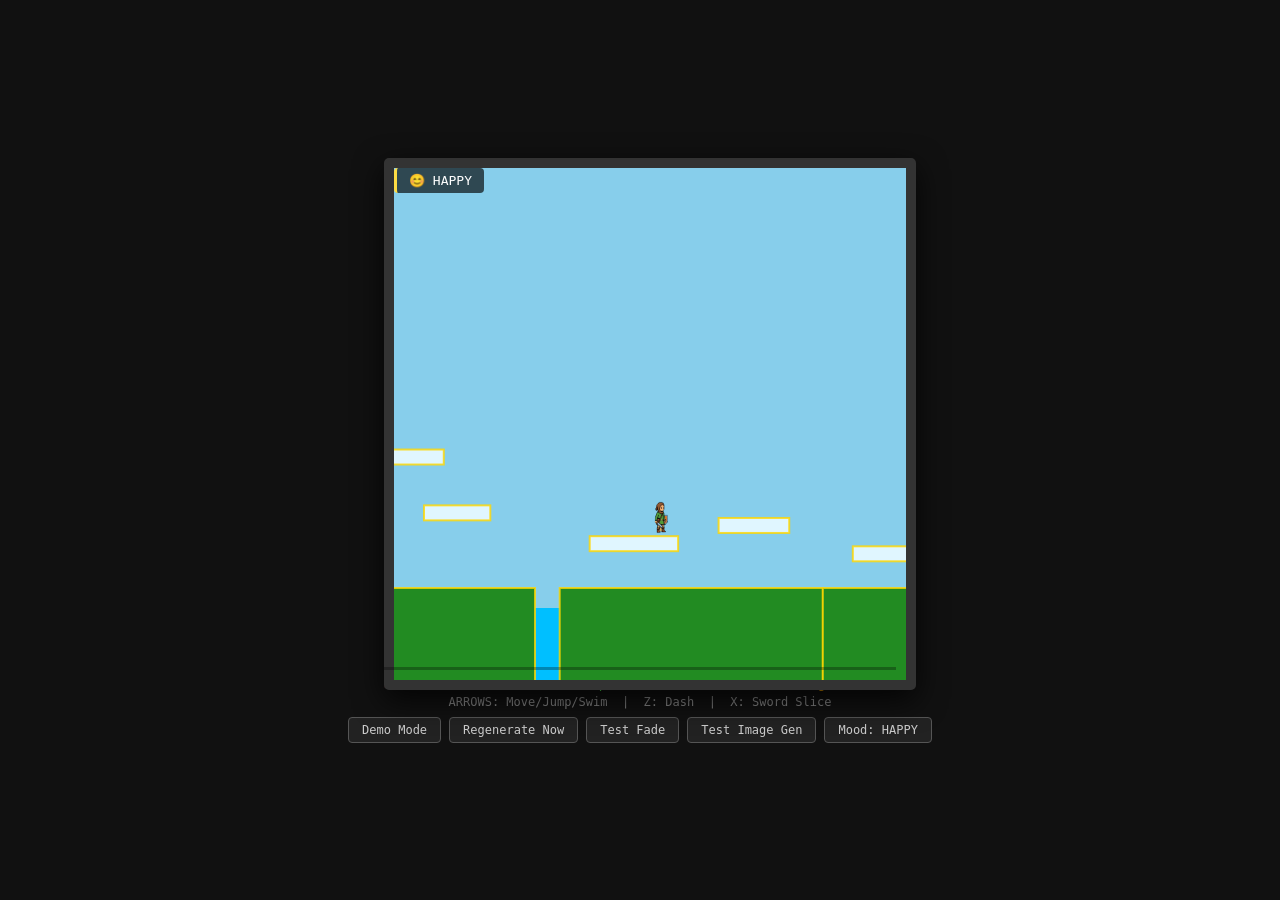
==== app/index.html @ ba7e8152 "debug: removed AI gen" ====
<!DOCTYPE html>
<html lang="en">
<head>
    <meta charset="UTF-8">
    <title>Emotion Platformer</title>
    <style>
        body { margin: 0; background: #111; display: flex; flex-direction: column; justify-content: center; align-items: center; height: 100vh; color: white; font-family: monospace; }

        #game-wrapper { position: relative; width: 512px; height: 512px; }

        canvas {
            display: block;
            width: 512px; height: 512px;
            border: 10px solid #333; border-radius: 5px;
            box-shadow: 0px 10px 30px rgba(0,0,0,0.8);
        }

        /* ── UI overlay (non-interactive) ── */
        #ui-overlay {
            position: absolute; top: 0; left: 0;
            width: 100%; height: 100%;
            pointer-events: none;
        }
        #emotion-badge {
            position: absolute; top: 10px; left: 10px;
            background: rgba(0,0,0,0.65); color: #fff;
            padding: 5px 12px; border-radius: 4px; font-size: 13px;
            border-left: 3px solid #888;
            transition: border-color 0.5s;
        }
        #gen-dot {
            position: absolute; top: 14px; right: 12px;
            width: 9px; height: 9px; border-radius: 50%;
            background: transparent; transition: background 0.3s;
        }
        #gen-dot.generating { background: #ff8800; animation: dotpulse 0.9s ease-in-out infinite; }
        #gen-dot.done       { background: #44ff88; }
        @keyframes dotpulse {
            0%,100% { transform: scale(1); opacity: 1; }
            50%     { transform: scale(1.7); opacity: 0.4; }
        }
        #stress-track {
            position: absolute; bottom: 0; left: 0; right: 0; height: 3px;
            background: rgba(0,0,0,0.3);
        }
        #stress-fill { height: 100%; width: 0%; background: #44ff88; transition: width 0.4s, background 0.5s; }

        /* ── Below-canvas UI ── */
        #debugUI  { width: 512px; display: flex; justify-content: space-between; margin-top: 6px; font-size: 13px; }
        .raw-data { color: #ff5555; } .visual-data { color: #55ff55; } .stress-data { color: #ffaa00; }
        .controls { width: 512px; text-align: center; color: #888; font-size: 12px; margin-top: 4px; }
        #buttons  { display: flex; gap: 8px; margin-top: 8px; }
        button {
            background: #222; color: #ccc; border: 1px solid #555;
            padding: 5px 13px; border-radius: 4px; cursor: pointer; font-family: monospace; font-size: 12px;
        }
        button:hover { background: #333; color: #fff; }
        button.active { border-color: #ff8800; color: #ff8800; }
    </style>
</head>
<body>

<div id="game-wrapper">
    <canvas id="gameCanvas" width="512" height="512"></canvas>
    <div id="ui-overlay">
        <div id="emotion-badge">😐 NEUTRAL</div>
        <div id="gen-dot"></div>
        <div id="stress-track"><div id="stress-fill"></div></div>
    </div>
</div>

<div id="debugUI">
    <span class="raw-data"  id="rawLabel">Raw Sensor: 0%</span>
    <span class="visual-data" id="visualLabel">Screen Lerp: 0%</span>
    <span class="stress-data" id="stressLabel" style="color: #ffaa00; margin-left: 20px;">Stress: 0.00</span>
</div>
<div class="controls">ARROWS: Move/Jump/Swim &nbsp;|&nbsp; Z: Dash &nbsp;|&nbsp; X: Sword Slice</div>
<div id="buttons">
    <button id="btn-demo"     onclick="toggleDemo()">Demo Mode</button>
    <button onclick="game.forceRegen()">Regenerate Now</button>
    <button onclick="testFade()">Test Fade</button>
    <button id="btn-test-gen" onclick="testImageGen()">Test Image Gen</button>
    <button id="btn-mood" onclick="toggleMood()">Mood: HAPPY</button>
</div>

<script>
// ════════════════════════════════════════════════════════════
// CONFIG
// ════════════════════════════════════════════════════════════

const SERVER_URL = 'http://localhost:8765';

// Stability AI SDXL — pure text-to-image, no ControlNet needed
// https://replicate.com/stability-ai/sdxl
const REPLICATE_MODEL_VERSION = '7762fd07cf82c948538e41f63f77d685e02b063e37e496e96eefd46c929f9bdc';

const PROMPTS = {
    HAPPY: {
        pos: 'sunny spring meadow 2d platformer game, bright blue sky with white clouds, vibrant green grass field, colorful wildflowers blooming everywhere, butterflies, cheerful sunny day, warm golden sunlight, lush nature, peaceful happy atmosphere, side view, game background art',
        neg: 'dark, gloomy, winter, ice, snow, dead, withered, volcanic, lava, fire, blurry, ugly, text, watermark',
    },
    NEUTRAL: {
        pos: 'desolate moon surface 2d platformer game, dark starry space sky, barren gray lunar landscape, rocky craters, monochrome grey terrain, lifeless alien world, sterile metallic platforms, boring homogeneous atmosphere, side view, game background art',
        neg: 'colorful, vibrant, lush, green, blue, red, fire, ice, flowers, trees, blurry, ugly, text, watermark',
    },
    SAD: {
        pos: 'brutal frozen wasteland 2d platformer game, dark grey overcast sky, heavy blizzard, jagged ice spikes jutting from ground, sharp icicles, harsh snow texture, frozen tundra with dangerous ice formations, icy blue glaciers, dead frozen trees, desolate cold landscape, treacherous winter atmosphere, side view, game background art',
        neg: 'bright, sunny, warm, colorful, flowers, spring, summer, fire, lava, soft, gentle, blurry, ugly, text, watermark',
    },
    ANGRY: {
        pos: 'volcanic hellscape 2d platformer game, blood red sky, ash clouds, lava cracks, obsidian walls, fire demons, chaotic dark, side view, game background art',
        neg: 'peaceful, pastel, cute, calm, blurry, ugly, text, watermark',
    },
};

// Tile generation — each tile is generated wider than the viewport so adjacent
// tiles physically overlap, enabling a real pixel cross-fade at seams.
const TILE_OVERLAP = 64;               // extra pixels generated on each side
const TILE_GEN_W   = 512 + 2 * TILE_OVERLAP; // = 640, width sent to SDXL
const TILE_BLEND_W = 2 * TILE_OVERLAP; // = 128, blend zone at each seam

const UI_COLORS = { HAPPY: '#ffdd44', NEUTRAL: '#44ff88', SAD: '#4499ff', ANGRY: '#ff4422' };
const UI_LABELS = { HAPPY: '😊 HAPPY', NEUTRAL: '😐 NEUTRAL', SAD: '😢 SAD', ANGRY: '😠 ANGRY' };

// Stress thresholds matching the palette blend points in updateVisuals()
const STRESS_THRESHOLDS = { HAPPY: 0.22, NEUTRAL: 0.47, SAD: 0.80 };


// ════════════════════════════════════════════════════════════
// IMAGE GENERATOR  — one in-flight request at a time, tile-indexed queue
// ════════════════════════════════════════════════════════════

class ImageGenerator {
    constructor() {
        this.busy       = false;
        this.queue      = []; // [{ tileIndex, wiremeshDataUrl, emotion }]
        this.onTileReady = null; // (tileIndex, dataUrl) => void
    }

    enqueueTile(tileIndex, wiremeshDataUrl, emotion, slot = 'a') {
        // Skip if already queued for this tile+slot
        if (this.queue.some(q => q.tileIndex === tileIndex && q.slot === slot)) return;
        this.queue.push({ tileIndex, wiremeshDataUrl, emotion, slot });
        this._process();
    }

    async _process() {
        if (this.busy || this.queue.length === 0) return;

        const { tileIndex, wiremeshDataUrl, emotion, slot } = this.queue.shift();
        this.busy = true;

        const p = PROMPTS[emotion] ?? PROMPTS.NEUTRAL;
        setGenDot(true);
        console.log(`[gen] Tile ${tileIndex} — SDXL request (${emotion})...`);

        try {
            const resp = await fetch(`${SERVER_URL}/generate`, {
                method:  'POST',
                headers: { 'Content-Type': 'application/json' },
                body: JSON.stringify({
                    version: REPLICATE_MODEL_VERSION,
                    input: {
                        image:               wiremeshDataUrl,
                        prompt_strength:     0.75,
                        prompt:              p.pos,
                        negative_prompt:     p.neg,
                        width:               TILE_GEN_W,
                        height:              512,
                        num_inference_steps: 20,
                        guidance_scale:      7.5,
                        scheduler:           'K_EULER',
                    },
                }),
            });

            if (!resp.ok) {
                const err = await resp.json().catch(() => ({}));
                console.warn(`[gen] Tile ${tileIndex} server error:`, err.error ?? resp.status);
                return;
            }
            const data = await resp.json();
            if (data.image_data_url && this.onTileReady) {
                this.onTileReady(tileIndex, slot, data.image_data_url);
            } else if (data.error) {
                console.warn(`[gen] Tile ${tileIndex} generation error:`, data.error);
            }
        } catch (e) {
            console.warn(`[gen] Tile ${tileIndex} request failed:`, e.message);
        } finally {
            this.busy = false;
            setGenDot(false);
            if (this.queue.length > 0) setTimeout(() => this._process(), 200);
        }
    }
}


// ════════════════════════════════════════════════════════════
// WIREMESH RENDERER  — kept for testImageGen, not used in main pipeline
// ════════════════════════════════════════════════════════════

class WiremeshRenderer {
    constructor() {
        this.canvas = document.createElement('canvas');
        this.canvas.width  = TILE_GEN_W; // 640 — wider than viewport for overlap blending
        this.canvas.height = 512;
        this.ctx = this.canvas.getContext('2d');
    }

    render(entities, player, cameraX, groundY, gameW, gameH, emotion = 'ANGRY') {
        const ctx = this.ctx;
        const CW = this.canvas.width, CH = this.canvas.height;
        const sx = CW / gameW, sy = CH / gameH;
        const groundScreenY = groundY * sy;

        // ── Emotion-based background gradients ──
        if (emotion === 'HAPPY') {
            // Bright sunny sky
            const skyGrad = ctx.createLinearGradient(0, 0, 0, groundScreenY);
            skyGrad.addColorStop(0,   '#87CEEB');  // sky blue
            skyGrad.addColorStop(0.5, '#B0E0E6');  // powder blue
            skyGrad.addColorStop(1,   '#E0F6FF');  // light cyan
            ctx.fillStyle = skyGrad;
            ctx.fillRect(0, 0, CW, groundScreenY);

            // Bright green grass
            const grassGrad = ctx.createLinearGradient(0, groundScreenY, 0, CH);
            grassGrad.addColorStop(0,   '#90EE90');  // light green
            grassGrad.addColorStop(0.5, '#7CFC00');  // lawn green
            grassGrad.addColorStop(1,   '#32CD32');  // lime green
            ctx.fillStyle = grassGrad;
            ctx.fillRect(0, groundScreenY, CW, CH - groundScreenY);

            // Sunny glow spots
            const glowY = groundScreenY - 50;
            for (const [gx, gr] of [[100,80],[300,100],[500,90]]) {
                const g = ctx.createRadialGradient(gx, glowY, 0, gx, glowY, gr);
                g.addColorStop(0,   'rgba(255,255,200,0.4)');
                g.addColorStop(0.5, 'rgba(255,255,150,0.2)');
                g.addColorStop(1,   'rgba(255,255,100,0)');
                ctx.fillStyle = g;
                ctx.fillRect(0, 0, CW, CH);
            }
        } else if (emotion === 'NEUTRAL') {
            // Boring gray space/moon
            const skyGrad = ctx.createLinearGradient(0, 0, 0, groundScreenY);
            skyGrad.addColorStop(0,   '#0A0A0A');  // very dark gray (space)
            skyGrad.addColorStop(0.5, '#1A1A1A');  // dark gray
            skyGrad.addColorStop(1,   '#2A2A2A');  // medium dark gray
            ctx.fillStyle = skyGrad;
            ctx.fillRect(0, 0, CW, groundScreenY);

            // Gray lunar surface
            const lunarGrad = ctx.createLinearGradient(0, groundScreenY, 0, CH);
            lunarGrad.addColorStop(0,   '#6A6A6A');  // medium gray
            lunarGrad.addColorStop(0.5, '#5A5A5A');  // darker gray
            lunarGrad.addColorStop(1,   '#4A4A4A');  // dark gray
            ctx.fillStyle = lunarGrad;
            ctx.fillRect(0, groundScreenY, CW, CH - groundScreenY);

            // Subtle stars in space
            ctx.fillStyle = '#FFFFFF';
            for (let i = 0; i < 30; i++) {
                const sx = Math.random() * CW;
                const sy = Math.random() * groundScreenY;
                ctx.fillRect(sx, sy, 1, 1);
            }
        } else if (emotion === 'SAD') {
            // Cold grey/blue sky
            const skyGrad = ctx.createLinearGradient(0, 0, 0, groundScreenY);
            skyGrad.addColorStop(0,   '#2F4F4F');  // dark slate grey
            skyGrad.addColorStop(0.5, '#4682B4');  // steel blue
            skyGrad.addColorStop(1,   '#5F9EA0');  // cadet blue
            ctx.fillStyle = skyGrad;
            ctx.fillRect(0, 0, CW, groundScreenY);

            // Icy blue ground
            const iceGrad = ctx.createLinearGradient(0, groundScreenY, 0, CH);
            iceGrad.addColorStop(0,   '#B0E0E6');  // powder blue
            iceGrad.addColorStop(0.5, '#87CEEB');  // sky blue
            iceGrad.addColorStop(1,   '#4682B4');  // steel blue
            ctx.fillStyle = iceGrad;
            ctx.fillRect(0, groundScreenY, CW, CH - groundScreenY);

            // Cold mist
            const mistY = groundScreenY + 10;
            for (const [gx, gr] of [[150,100],[350,120],[550,90]]) {
                const g = ctx.createRadialGradient(gx, mistY, 0, gx, mistY, gr);
                g.addColorStop(0,   'rgba(200,220,255,0.3)');
                g.addColorStop(0.5, 'rgba(180,200,230,0.2)');
                g.addColorStop(1,   'rgba(160,180,210,0)');
                ctx.fillStyle = g;
                ctx.fillRect(0, 0, CW, CH);
            }
        } else {
            // ANGRY - Rich lava background
            const skyGrad = ctx.createLinearGradient(0, 0, 0, groundScreenY);
            skyGrad.addColorStop(0,   '#080000');
            skyGrad.addColorStop(0.5, '#1c0000');
            skyGrad.addColorStop(1,   '#3d0a00');
            ctx.fillStyle = skyGrad;
            ctx.fillRect(0, 0, CW, groundScreenY);

            const lavaGrad = ctx.createLinearGradient(0, groundScreenY, 0, CH);
            lavaGrad.addColorStop(0,   '#ff5500');
            lavaGrad.addColorStop(0.3, '#cc2200');
            lavaGrad.addColorStop(1,   '#5a0000');
            ctx.fillStyle = lavaGrad;
            ctx.fillRect(0, groundScreenY, CW, CH - groundScreenY);

            const glowY = groundScreenY + 10;
            for (const [gx, gr] of [[80,90],[200,120],[380,110],[520,90],[150,60],[470,70]]) {
                const g = ctx.createRadialGradient(gx, glowY, 0, gx, glowY, gr);
                g.addColorStop(0,   'rgba(255,180,0,0.55)');
                g.addColorStop(0.4, 'rgba(255,60,0,0.3)');
                g.addColorStop(1,   'rgba(200,0,0,0)');
                ctx.fillStyle = g;
                ctx.fillRect(0, 0, CW, CH);
            }

            const hazeGrad = ctx.createRadialGradient(CW/2, 0, 0, CW/2, 0, 400);
            hazeGrad.addColorStop(0,   'rgba(120,10,0,0.25)');
            hazeGrad.addColorStop(1,   'rgba(0,0,0,0)');
            ctx.fillStyle = hazeGrad;
            ctx.fillRect(0, 0, CW, CH);
        }

        // ── Platforms & ground — bright so SDXL reads shape clearly ──
        for (const e of entities) {
            const ex = (e.x - cameraX) * sx, ey = e.y * sy;
            const ew = e.width * sx,           eh = e.height * sy;
            if (ex + ew < 0 || ex > TILE_GEN_W) continue;
            if (e.type === 'ground') {
                if (emotion === 'HAPPY') {
                    ctx.fillStyle = '#228B22';  // forest green
                    ctx.fillRect(ex, ey, ew, eh);
                    ctx.fillStyle = '#90EE90';  // light green top
                    ctx.fillRect(ex, ey, ew, 3);
                } else if (emotion === 'NEUTRAL') {
                    ctx.fillStyle = '#5A5A5A';  // medium gray
                    ctx.fillRect(ex, ey, ew, eh);
                    ctx.fillStyle = '#7A7A7A';  // lighter gray top
                    ctx.fillRect(ex, ey, ew, 3);
                } else if (emotion === 'SAD') {
                    ctx.fillStyle = '#4682B4';  // steel blue
                    ctx.fillRect(ex, ey, ew, eh);
                    ctx.fillStyle = '#B0E0E6';  // powder blue top
                    ctx.fillRect(ex, ey, ew, 3);
                } else {
                    ctx.fillStyle = '#dd4400';  // lava orange
                    ctx.fillRect(ex, ey, ew, eh);
                    ctx.fillStyle = '#ff9933';  // bright orange top
                    ctx.fillRect(ex, ey, ew, 3);
                }
            } else if (e.type === 'platform') {
                if (emotion === 'HAPPY') {
                    ctx.fillStyle = '#E0F6FF';  // very light blue/white
                    ctx.fillRect(ex, ey, ew, eh);
                    ctx.fillStyle = '#FFD700';  // gold/yellow outline top
                    ctx.fillRect(ex, ey, ew, 3);
                    ctx.fillStyle = '#87CEEB';  // light blue accent
                    ctx.fillRect(ex, ey + eh - 2, ew, 2);
                } else if (emotion === 'NEUTRAL') {
                    ctx.fillStyle = '#4A4A4A';  // dark gray
                    ctx.fillRect(ex, ey, ew, eh);
                    ctx.fillStyle = '#6A6A6A';  // medium gray top
                    ctx.fillRect(ex, ey, ew, 2);
                    ctx.fillStyle = '#3A3A3A';  // darker gray bottom accent
                    ctx.fillRect(ex, ey + eh - 1, ew, 1);
                } else if (emotion === 'SAD') {
                    ctx.fillStyle = '#1C3A5C';  // dark blue
                    ctx.fillRect(ex, ey, ew, eh);
                    ctx.fillStyle = '#2F4F6F';  // slightly lighter dark blue top
                    ctx.fillRect(ex, ey, ew, 2);
                } else {
                    ctx.fillStyle = '#ffcc44';  // yellow-orange
                    ctx.fillRect(ex, ey, ew, eh);
                    ctx.fillStyle = '#ffffff';  // white top
                    ctx.fillRect(ex, ey, ew, 2);
                }
            }
        }

        // Player — contrasting color based on emotion
        if (emotion === 'HAPPY') {
            ctx.fillStyle = '#FF1493';  // deep pink for contrast against green
        } else if (emotion === 'NEUTRAL') {
            ctx.fillStyle = '#00FF00';  // bright green for contrast against gray
        } else if (emotion === 'SAD') {
            ctx.fillStyle = '#FF6347';  // tomato red for contrast against blue
        } else {
            ctx.fillStyle = '#00aaff';  // bright blue for contrast against red
        }
        ctx.fillRect((player.x - cameraX) * sx, player.y * sy, player.width * sx, player.height * sy);

        return this.canvas.toDataURL('image/png');
    }
}


// ════════════════════════════════════════════════════════════
// TILE MANAGER  — caches AI-generated 512px world tiles by tile index
// ════════════════════════════════════════════════════════════

class TileManager {
    constructor() {
        this.tiles   = new Map(); // tileIndex → { a: Image|null, b: Image|null, pendingB: bool }
        this.pending = new Set(); // tileIndex where slot A is in flight
    }

    has(i)         { return this.tiles.has(i) && !!this.tiles.get(i).a; }
    hasB(i)        { return this.tiles.has(i) && !!this.tiles.get(i).b; }
    isPending(i)   { return this.pending.has(i); }
    isPendingB(i)  { return this.tiles.has(i) && this.tiles.get(i).pendingB; }

    getImages(i)   {
        const t = this.tiles.get(i);
        return t ? { a: t.a, b: t.b } : { a: null, b: null };
    }

    markPending(i)  { this.pending.add(i); }
    markPendingB(i) { if (this.tiles.has(i)) this.tiles.get(i).pendingB = true; }

    cancelPending(i)  { this.pending.delete(i); }
    cancelPendingB(i) { if (this.tiles.has(i)) this.tiles.get(i).pendingB = false; }

    store(i, img, slot, currentLeftTile) {
        if (!this.tiles.has(i)) this.tiles.set(i, { a: null, b: null, pendingB: false });
        const t = this.tiles.get(i);
        if (slot === 'a') { t.a = img; this.pending.delete(i); }
        else              { t.b = img; t.pendingB = false; }
        // Evict tiles far from current view
        for (const k of this.tiles.keys()) {
            if (k < currentLeftTile - 3 || k > currentLeftTile + 6) this.tiles.delete(k);
        }
    }

    clearAll() { this.tiles.clear(); this.pending.clear(); }
}


// ════════════════════════════════════════════════════════════
// PIXEL DISSOLVE  — noise-threshold dissolve between two images (Oasis-style)
// ════════════════════════════════════════════════════════════

class PixelDissolve {
    constructor() {
        // Low-res noise (64×64) bilinearly upsampled to 512×512.
        // Creates large organic blobs rather than per-pixel static.
        const LR = 64;
        const lr = new Float32Array(LR * LR);
        for (let i = 0; i < lr.length; i++) lr[i] = Math.random();

        this.noise = new Float32Array(TILE_GEN_W * 512);
        for (let y = 0; y < 512; y++) {
            for (let x = 0; x < TILE_GEN_W; x++) {
                const fx = (x / TILE_GEN_W) * LR, fy = (y / 512) * LR;
                const x0 = Math.floor(fx) % LR, y0 = Math.floor(fy) % LR;
                const x1 = (x0 + 1) % LR,        y1 = (y0 + 1) % LR;
                const tx = fx - Math.floor(fx),    ty = fy - Math.floor(fy);
                this.noise[y * TILE_GEN_W + x] =
                    lr[y0*LR+x0]*(1-tx)*(1-ty) + lr[y0*LR+x1]*tx*(1-ty) +
                    lr[y1*LR+x0]*(1-tx)*ty     + lr[y1*LR+x1]*tx*ty;
            }
        }

        // Scratch: read image pixels into CPU memory
        this.scratch       = document.createElement('canvas');
        this.scratch.width  = TILE_GEN_W;
        this.scratch.height = 512;
        this.scratchCtx    = this.scratch.getContext('2d', { willReadFrequently: true });

        // gradCanvas: shared temp surface for edge-fade blending
        this.gradCanvas        = document.createElement('canvas');
        this.gradCanvas.width  = TILE_GEN_W;
        this.gradCanvas.height = 512;
        this.gradCtx           = this.gradCanvas.getContext('2d');

        this.tiles = new Map(); // tileIndex → per-tile dissolve state
        this.frame = 0;
    }

    _state(tileIndex) {
        if (!this.tiles.has(tileIndex)) {
            const c   = document.createElement('canvas');
            c.width   = TILE_GEN_W;
            c.height  = 512;
            const ctx = c.getContext('2d');
            this.tiles.set(tileIndex, {
                imgA: null, imgB: null,
                pxA:  null, pxB:  null,
                out:  ctx.createImageData(TILE_GEN_W, 512),
                outCanvas: c, outCtx: ctx,
                lastT: -1,
            });
        }
        return this.tiles.get(tileIndex);
    }

    // Returns the best available canvas for this tile: dissolve result if ready, else raw imgA.
    getCanvas(tileIndex) {
        const s = this.tiles.get(tileIndex);
        if (!s) return null;
        return s.lastT >= 0 ? s.outCanvas : s.imgA;
    }

    _readPixels(img) {
        this.scratchCtx.clearRect(0, 0, TILE_GEN_W, 512);
        this.scratchCtx.drawImage(img, 0, 0, TILE_GEN_W, 512);
        return this.scratchCtx.getImageData(0, 0, TILE_GEN_W, 512).data;
    }

    _compute(s, t) {
        if (!s.pxB) {
            // B not ready yet — just show A
            s.outCtx.clearRect(0, 0, TILE_GEN_W, 512);
            s.outCtx.drawImage(s.imgA, 0, 0, TILE_GEN_W, 512);
            s.lastT = t;
            return;
        }
        const SOFT = 0.12; // soft blend zone width — removes jagged edges
        const pOut = s.out.data, pA = s.pxA, pB = s.pxB, noise = this.noise;
        for (let i = 0; i < TILE_GEN_W * 512; i++) {
            const j     = i << 2;
            const blend = Math.max(0, Math.min(1, (noise[i] - (t - SOFT)) / (SOFT * 2)));
            const inv   = 1 - blend;
            pOut[j]   = (pA[j]   * inv + pB[j]   * blend) | 0;
            pOut[j+1] = (pA[j+1] * inv + pB[j+1] * blend) | 0;
            pOut[j+2] = (pA[j+2] * inv + pB[j+2] * blend) | 0;
            pOut[j+3] = 255;
        }
        s.outCtx.putImageData(s.out, 0, 0);
        s.lastT = t;
    }

    // Draw a tile with optional left/right edge gradient fade.
    // fadeLeft/fadeRight = pixel width of the fade zone on that edge.
    // Caller shifts screenX left by TILE_OVERLAP so adjacent tiles physically overlap.
    draw(ctx, tileIndex, imgA, screenX, H, fadeLeft = 0, fadeRight = 0) {
        if (fadeLeft > 0 || fadeRight > 0) {
            const gc = this.gradCtx;
            gc.clearRect(0, 0, TILE_GEN_W, 512);
            gc.drawImage(imgA, 0, 0, TILE_GEN_W, 512);
            gc.globalCompositeOperation = 'destination-in';
            if (fadeLeft > 0) {
                const g = gc.createLinearGradient(0, 0, fadeLeft, 0);
                g.addColorStop(0, 'rgba(0,0,0,0)');
                g.addColorStop(1, 'rgba(0,0,0,1)');
                gc.fillStyle = g; gc.fillRect(0, 0, TILE_GEN_W, 512);
            }
            if (fadeRight > 0) {
                const g = gc.createLinearGradient(TILE_GEN_W - fadeRight, 0, TILE_GEN_W, 0);
                g.addColorStop(0, 'rgba(0,0,0,1)');
                g.addColorStop(1, 'rgba(0,0,0,0)');
                gc.fillStyle = g; gc.fillRect(0, 0, TILE_GEN_W, 512);
            }
            gc.globalCompositeOperation = 'source-over';
            ctx.drawImage(this.gradCanvas, screenX, 0, TILE_GEN_W, H);
        } else {
            ctx.drawImage(imgA, screenX, 0, TILE_GEN_W, H);
        }
    }

    evict(tileIndex) { this.tiles.delete(tileIndex); }
}


// ════════════════════════════════════════════════════════════
// UI HELPERS
// ════════════════════════════════════════════════════════════

function setGenDot(on) {
    const el = document.getElementById('gen-dot');
    el.className = on ? 'generating' : 'done';
    if (!on) setTimeout(() => { if (el.className === 'done') el.className = ''; }, 2500);
}

function updateEmotionUI(emotion, stress) {
    const badge = document.getElementById('emotion-badge');
    const fill  = document.getElementById('stress-fill');
    const color = UI_COLORS[emotion] ?? '#888';
    badge.textContent       = UI_LABELS[emotion] ?? emotion;
    badge.style.borderColor = color;
    fill.style.width        = `${Math.round(stress * 100)}%`;
    fill.style.background   = color;
}


// ════════════════════════════════════════════════════════════
// GAME ENGINE  (from main — game logic untouched)
// + AI background layer integrated
// ════════════════════════════════════════════════════════════

class OpenWorldEngine {
    constructor(canvasId) {
        this.canvas = document.getElementById(canvasId);
        this.ctx    = this.canvas.getContext('2d');

        this.keys = { right: false, left: false, up: false, dash: false, attack: false };
        this.cameraX    = 0;
        this.baseGroundY = 420;

        this.chunkSize    = 1200;
        this.worldMap     = new Map();
        this.activeEntities = [];

        this.player = {
            x: 256, y: 200, width: 24, height: 36,
            vx: 0, vy: 0,
            speed: 5.0, jump: -9.0, grounded: false, facing: 1,
            acceleration: 0.4,
            deceleration: 0.22,
            isDashing: false, dashTimer: 0, dashSpeed: 4.0,
            dashCooldown: 0, hasAirDashed: false,
            isAttacking: false, attackTimer: 0,
            animState: 'standing',
            animFrame: 0,
            animTimer: 0,
        };

        this.palettes = {
            HAPPY:   { bg: [135,206,235], ground: [34, 139,34],  platform: [224,246,255], enemy: [255,105,180], player: [255,255,255], water: [0,191,255],   attack: [255,255,255] },
            NEUTRAL: { bg: [26, 26, 26],  ground: [90, 90, 90],  platform: [74, 74, 74],  enemy: [220,20, 60],  player: [0,  255, 0],  water: [70, 70, 70],  attack: [150,150,150] },
            SAD:     { bg: [47, 79, 79],  ground: [70, 130,180], platform: [28, 58, 92],  enemy: [75, 0,  130], player: [173,216,230], water: [70, 130,180], attack: [100,100,150] },
            ANGRY:   { bg: [40, 0,  0],   ground: [70, 0,  0],   platform: [139,0,  0],   enemy: [255,140,0],   player: [255,0,  0],   water: [255,69, 0],   attack: [255,255,0]  },
        };

        this.currentTheme    = this.palettes.NEUTRAL; // will be set properly on first updateVisuals()
        this.targetStress    = 0;
        this.visualStress    = 0;
        this.smoothingFactor = 0.015;

        // ── AI background tile layer ──
        this.currentEmotion = 'NEUTRAL';
        this.tileWidth      = 512; // matches canvas and generation size

        this.wiremesh    = new WiremeshRenderer();
        this.tileManager = new TileManager();
        this.dissolve    = new PixelDissolve();
        this.imageGen    = new ImageGenerator();
        this.imageGen.onTileReady = (tileIndex, slot, dataUrl) => this._onTileReady(tileIndex, slot, dataUrl);

        // ── Sprite system ──
        this.sprites = {
            standing: new Image(),
            left: new Image(),
            right: new Image()
        };
        this.sprites.standing.src = 'sprites/explorer/standing.png';
        this.sprites.left.src = 'sprites/explorer/left.png';
        this.sprites.right.src = 'sprites/explorer/right.png';

        this.spritesLoaded = false;
        let loadedCount = 0;
        const checkAllLoaded = () => {
            loadedCount++;
            if (loadedCount === 3) {
                this.spritesLoaded = true;
                console.log('[sprites] All character sprites loaded');
            }
        };
        this.sprites.standing.onload = checkAllLoaded;
        this.sprites.left.onload = checkAllLoaded;
        this.sprites.right.onload = checkAllLoaded;

        this.setupInputs();
    }

    // ── Stress API (called by SSE stream) ────────────────────
    setTargetStress(rawPercentage) {
        this.targetStress = Math.max(0, Math.min(100, rawPercentage)) / 100;
    }

    // ── Visuals + emotion state detection ────────────────────
    updateVisuals() {
        this.visualStress += (this.targetStress - this.visualStress) * this.smoothingFactor;
        const s = this.visualStress;
        let t = 0;

        // Emotion-based palette blending
        let newEmotion;
        if (s < STRESS_THRESHOLDS.HAPPY) {
            t = s / STRESS_THRESHOLDS.HAPPY;
            this.currentTheme = this.blendPalettes(this.palettes.HAPPY, this.palettes.NEUTRAL, t);
            newEmotion = 'HAPPY';
        } else if (s < STRESS_THRESHOLDS.NEUTRAL) {
            t = (s - STRESS_THRESHOLDS.HAPPY) / (STRESS_THRESHOLDS.NEUTRAL - STRESS_THRESHOLDS.HAPPY);
            this.currentTheme = this.blendPalettes(this.palettes.NEUTRAL, this.palettes.SAD, t);
            newEmotion = 'NEUTRAL';
        } else if (s < STRESS_THRESHOLDS.SAD) {
            t = (s - STRESS_THRESHOLDS.NEUTRAL) / (STRESS_THRESHOLDS.SAD - STRESS_THRESHOLDS.NEUTRAL);
            this.currentTheme = this.blendPalettes(this.palettes.SAD, this.palettes.ANGRY, t);
            newEmotion = 'SAD';
        } else {
            this.currentTheme = this.blendPalettes(this.palettes.ANGRY, this.palettes.ANGRY, 1);
            newEmotion = 'ANGRY';
        }

        document.getElementById('rawLabel').innerText    = `Raw Sensor: ${Math.round(this.targetStress * 100)}%`;
        document.getElementById('visualLabel').innerText = `Screen Lerp: ${Math.round(s * 100)}%`;
        document.getElementById('stressLabel').innerText = `Stress: ${s.toFixed(2)} (target: ${this.targetStress.toFixed(2)})`;

        // Trigger regeneration when emotion changes
        if (this.currentEmotion !== newEmotion) {
            this.currentEmotion = newEmotion;
            updateEmotionUI(newEmotion, s);
            this.tileManager.clearAll();
            this.imageGen.queue = [];
        }
    }

    lerp(a, b, t)    { return Math.round(a + (b - a) * t); }
    lerpRGB(c1,c2,t) { return `rgb(${this.lerp(c1[0],c2[0],t)},${this.lerp(c1[1],c2[1],t)},${this.lerp(c1[2],c2[2],t)})`; }
    blendPalettes(p1, p2, t) {
        return {
            bg:       this.lerpRGB(p1.bg,       p2.bg,       t),
            ground:   this.lerpRGB(p1.ground,   p2.ground,   t),
            platform: this.lerpRGB(p1.platform, p2.platform, t),
            enemy:    this.lerpRGB(p1.enemy,    p2.enemy,    t),
            player:   this.lerpRGB(p1.player,   p2.player,   t),
            water:    this.lerpRGB(p1.water,    p2.water,    t),
            attack:   this.lerpRGB(p1.attack,   p2.attack,   t),
        };
    }

    setupInputs() {
        window.addEventListener('keydown', (e) => {
            if (e.code === 'ArrowRight') this.keys.right  = true;
            if (e.code === 'ArrowLeft')  this.keys.left   = true;
            if (e.code === 'ArrowUp')  { e.preventDefault(); this.keys.up = true; }
            if (e.code === 'Space')    { e.preventDefault(); this.keys.up = true; }
            if (e.code === 'KeyZ')       this.keys.dash   = true;
            if (e.code === 'KeyX')       this.keys.attack = true;
        });
        window.addEventListener('keyup', (e) => {
            if (e.code === 'ArrowRight') this.keys.right  = false;
            if (e.code === 'ArrowLeft')  this.keys.left   = false;
            if (e.code === 'ArrowUp' || e.code === 'Space') this.keys.up = false;
            if (e.code === 'KeyZ')       this.keys.dash   = false;
            if (e.code === 'KeyX')       this.keys.attack = false;
        });
    }

    // ── World generation ─────────────────────────────────────
    generateChunk(chunkIndex) {
        let chunkData = [];
        let currentX = chunkIndex * this.chunkSize;
        let endX     = currentX + this.chunkSize;
        let lastY    = this.baseGroundY;

        const isOverlapping = (x, y, w, h) => {
            const buffer = 20;
            for (let e of chunkData.concat(this.activeEntities)) {
                if (e.type === 'platform' &&
                    x < e.x + e.width + buffer && x + w > e.x - buffer &&
                    y < e.y + e.height + buffer && y + h > e.y - buffer) return true;
            }
            return false;
        };

        while (currentX < endX) {
            const isWaterPit    = Math.random() < 0.35;
            const sectionWidth  = isWaterPit ? Math.random()*150+150 : Math.random()*200+200;

            if (!isWaterPit) {
                chunkData.push({ type: 'ground', x: currentX, y: this.baseGroundY, width: sectionWidth, height: 100 });
                lastY = this.baseGroundY;
            }

            let cursorX = currentX + 30;
            while (cursorX < currentX + sectionWidth - 80) {
                const pW   = Math.random()*50 + 50;
                let   minY = Math.max(lastY - 85, this.baseGroundY - 220);
                let   maxY = Math.min(lastY + 85, this.baseGroundY - 40);
                if (isWaterPit) maxY = Math.min(maxY, this.baseGroundY - 80);
                const pH = minY + Math.random() * (maxY - minY);

                if (!isOverlapping(cursorX, pH, pW, 15)) {
                    chunkData.push({ type: 'platform', x: cursorX, y: pH, width: pW, height: 15 });
                    lastY = pH;
                }
                cursorX += pW + Math.random()*40 + 40;
            }

            currentX += sectionWidth;
        }
        return chunkData;
    }

    updateChunks() {
        const ci = Math.floor(this.player.x / this.chunkSize);
        this.activeEntities = [];
        for (const idx of [ci-1, ci, ci+1]) {
            if (!this.worldMap.has(idx)) this.worldMap.set(idx, this.generateChunk(idx));
            this.activeEntities.push(...this.worldMap.get(idx));
        }
    }

    checkIntersection(r1, r2) {
        return !(r2.x >= r1.x+r1.width || r2.x+r2.width <= r1.x || r2.y >= r1.y+r1.height || r2.y+r2.height <= r1.y);
    }

    // ── Physics (from main — untouched) ──────────────────────
    updatePhysics() {
        // Momentum-based movement with acceleration
        if (this.keys.right) {
            this.player.facing = 1;
            this.player.vx += this.player.acceleration;
            if (this.player.vx > this.player.speed) this.player.vx = this.player.speed;
        } else if (this.keys.left) {
            this.player.facing = -1;
            this.player.vx -= this.player.acceleration;
            if (this.player.vx < -this.player.speed) this.player.vx = -this.player.speed;
        } else {
            // Deceleration when no input
            if (this.player.vx > 0) {
                this.player.vx -= this.player.deceleration;
                if (this.player.vx < 0) this.player.vx = 0;
            } else if (this.player.vx < 0) {
                this.player.vx += this.player.deceleration;
                if (this.player.vx > 0) this.player.vx = 0;
            }
        }

        // Update animation state and frame cycling
        if (this.player.vx !== 0 && this.player.grounded) {
            this.player.animState = 'walking';
            this.player.animTimer++;
            // Switch frames every 6 ticks for snappier walking animation
            if (this.player.animTimer >= 6) {
                this.player.animTimer = 0;
                this.player.animFrame = (this.player.animFrame + 1) % 2; // Toggle between 0 and 1
            }
        } else {
            this.player.animState = 'standing';
            this.player.animTimer = 0;
            this.player.animFrame = 0;
        }

        if (this.player.dashCooldown > 0) this.player.dashCooldown--;

        if (this.keys.dash && this.player.dashCooldown === 0 && !this.player.isDashing) {
            if (this.player.grounded || (!this.player.grounded && !this.player.hasAirDashed)) {
                this.player.isDashing = true; this.player.dashTimer = 18; this.player.dashCooldown = 60;
                this.player.vy = 0;
                if (!this.player.grounded) this.player.hasAirDashed = true;
            }
        }
        if (this.player.isDashing) {
            this.player.vx = this.player.dashSpeed * this.player.facing;
            if (--this.player.dashTimer <= 0) this.player.isDashing = false;
        }

        this.player.x += this.player.vx;
        for (const e of this.activeEntities) {
            if (e.type === 'ground' && this.checkIntersection(this.player, e)) {
                this.player.x  = this.player.vx > 0 ? e.x - this.player.width : e.x + e.width;
                this.player.vx = 0;
            }
        }

        if (!this.player.isDashing) this.player.vy += 0.35;
        if (this.keys.up && this.player.grounded) { this.player.vy = this.player.jump; this.player.grounded = false; }

        this.player.y += this.player.vy;
        this.player.grounded = false;
        for (const e of this.activeEntities) {
            if ((e.type === 'ground' || e.type === 'platform') &&
                this.player.vy >= 0 &&
                this.player.x + this.player.width > e.x && this.player.x < e.x + e.width &&
                this.player.y + this.player.height - this.player.vy <= e.y + 2 &&
                this.player.y + this.player.height >= e.y) {
                this.player.grounded = true; this.player.hasAirDashed = false;
                this.player.vy = 0; this.player.y = e.y - this.player.height;
            }
        }

        this.cameraX = this.player.x - this.canvas.width / 2;

        const waterSurface = this.baseGroundY + 20;
        if (this.player.y > waterSurface) {
            if (this.visualStress < 0.80) {
                this.player.vy *= 0.8;
                if (this.keys.up) this.player.vy = this.player.y < waterSurface+40 ? this.player.jump : -3.5;
                this.player.hasAirDashed = false;
            } else {
                this.player.vy = -10;
                this.player.hasAirDashed = false;
            }
        }

        if (this.keys.attack && this.player.attackTimer <= 0) this.player.attackTimer = 25;
        if (this.player.attackTimer > 0) this.player.attackTimer--;
        let attackHitbox = null;
        if (this.player.attackTimer > 15) {
            attackHitbox = {
                x: this.player.facing === 1 ? this.player.x + this.player.width/2 : this.player.x + this.player.width/2 - 45,
                y: this.player.y - 15, width: 45, height: 50,
            };
        }
        for (const e of this.activeEntities) {
            if ((e.type === 'enemy_ground' || e.type === 'enemy_flying') && !e.dead) {
                if (e.type === 'enemy_ground') {
                    e.x += e.vx;
                    if (e.x < e.minX || e.x + e.width > e.maxX) e.vx *= -1;
                } else {
                    const prevY = e.y;
                    e.hoverTime += 0.015;
                    e.y = e.startY + Math.sin(e.hoverTime) * 15;
                    for (const p of this.activeEntities) {
                        if ((p.type === 'platform' || p.type === 'ground') && this.checkIntersection(e, p)) {
                            e.y = prevY;
                            e.startY += e.y < p.y ? -0.5 : 0.5;
                            break;
                        }
                    }
                }
                if      (attackHitbox && this.checkIntersection(attackHitbox, e)) { e.dead = true; this.player.vy = -3; this.player.hasAirDashed = false; }
                else if (this.checkIntersection(this.player, e))                   { this.player.vy = -4; this.player.vx = -4 * this.player.facing; }
            }
        }
    }

    // ── Draw ─────────────────────────────────────────────────
    draw() {
        const ctx = this.ctx;
        const W = this.canvas.width, H = this.canvas.height;

        // 1. Theme background (always drawn as base)
        ctx.fillStyle = this.currentTheme.bg;
        ctx.fillRect(0, 0, W, H);

        // 2. AI tile backgrounds — pixel noise dissolve + overlap seam blend
        const leftTile     = Math.floor(this.cameraX / this.tileWidth);
        const leftScreenX  = leftTile * this.tileWidth - this.cameraX;
        const rightScreenX = (leftTile + 1) * this.tileWidth - this.cameraX;
        let hasBg = false;

        const { a: lA } = this.tileManager.getImages(leftTile);
        const { a: rA } = this.tileManager.getImages(leftTile + 1);

        // Each tile is TILE_GEN_W=640px wide (64px extra on each side).
        // Drawing it shifted left by TILE_OVERLAP creates a 128px physical overlap zone.
        // The inner-edge fade is only applied when both tiles are present — no jarring
        // fade flash when only one tile has loaded yet.
        if (lA) {
            hasBg = true;
            this.dissolve.draw(ctx, leftTile,     lA, leftScreenX  - TILE_OVERLAP, H, 0,                      rA ? TILE_BLEND_W : 0);
        }
        if (rA) {
            hasBg = true;
            this.dissolve.draw(ctx, leftTile + 1, rA, rightScreenX - TILE_OVERLAP, H, lA ? TILE_BLEND_W : 0,  0);
        }

        // 3. Game world
        ctx.save();
        ctx.translate(-this.cameraX, 0);

        // Water / lava
        ctx.fillStyle = this.currentTheme.water;
        ctx.globalAlpha = hasBg ? 0.55 : 1;
        ctx.fillRect(this.cameraX - 100, this.baseGroundY + 20, W + 200, H);
        ctx.globalAlpha = 1;

        // Platforms & ground
        for (const e of this.activeEntities) {
            if (e.type === 'ground' || e.type === 'platform') {
                if (!hasBg) {
                    // No AI image yet — fill with palette color
                    ctx.fillStyle = e.type === 'ground' ? this.currentTheme.ground : this.currentTheme.platform;
                    ctx.fillRect(e.x, e.y, e.width, e.height);
                }
                // Emotion-based outline colors
                let outlineColor;
                if (this.currentEmotion === 'HAPPY') {
                    outlineColor = 'rgba(255, 215, 0, 0.8)';  // gold/yellow for cheerful vibe
                } else if (this.currentEmotion === 'NEUTRAL') {
                    outlineColor = 'rgba(100, 100, 100, 0.8)';  // medium gray for sterile/boring vibe
                } else if (this.currentEmotion === 'SAD') {
                    outlineColor = 'rgba(70, 130, 180, 0.8)';  // steel blue for cold/icy vibe
                } else {
                    outlineColor = 'rgba(0, 0, 0, 0.9)';  // black for dark hellscape vibe
                }
                ctx.strokeStyle = outlineColor;
                ctx.lineWidth   = 2;
                ctx.strokeRect(e.x, e.y, e.width, e.height);
            }
        }

        // Player - sprite-based rendering with walking animation
        if (this.spritesLoaded) {
            let currentSprite;
            if (this.player.animState === 'standing') {
                currentSprite = this.sprites.standing;
            } else {
                // Walking: alternate between left and right foot sprites
                currentSprite = this.player.animFrame === 0 ? this.sprites.left : this.sprites.right;
            }
            
            // Apply dash flash effect
            if (this.player.dashCooldown > 0 && Math.floor(Date.now()/100)%2===0) {
                ctx.globalAlpha = 0.5;
            }
            
            ctx.save();
            
            // Flip horizontally when facing left
            if (this.player.facing === -1) {
                ctx.translate(this.player.x + this.player.width, this.player.y);
                ctx.scale(-1, 1);
                ctx.drawImage(currentSprite, 0, 0, this.player.width, this.player.height);
            } else {
                ctx.drawImage(
                    currentSprite,
                    this.player.x,
                    this.player.y,
                    this.player.width,
                    this.player.height
                );
            }
            
            ctx.restore();
            ctx.globalAlpha = 1;
        } else {
            // Fallback to colored box while sprites load
            ctx.fillStyle = (this.player.dashCooldown > 0 && Math.floor(Date.now()/100)%2===0)
                ? 'rgba(255,255,255,0.5)' : this.currentTheme.player;
            ctx.fillRect(this.player.x, this.player.y, this.player.width, this.player.height);
        }

        // Sword slice wedge
        if (this.player.attackTimer > 15) {
            const progress    = (25 - this.player.attackTimer) / 10;
            const cx          = this.player.x + this.player.width / 2;
            const cy          = this.player.y + this.player.height / 2;
            const startAngle  = -Math.PI / 2;
            const endAngle    = this.player.facing === 1 ? 0 : -Math.PI;
            ctx.fillStyle     = this.currentTheme.attack;
            ctx.beginPath();
            ctx.moveTo(cx, cy);
            ctx.arc(cx, cy, 45, startAngle, startAngle + (endAngle - startAngle) * progress, this.player.facing === -1);
            ctx.fill();
        }

        ctx.restore();
    }

    // ── Tile generation ───────────────────────────────────────

    // Returns all entities covering a given tile's world x range,
    // generating missing chunks from worldMap as needed.
    _getEntitiesForTile(tileIndex) {
        const tileX      = tileIndex * this.tileWidth;
        const chunkLeft  = Math.floor(tileX / this.chunkSize);
        const chunkRight = Math.floor((tileX + this.tileWidth - 1) / this.chunkSize);
        const entities   = [];
        for (let ci = chunkLeft; ci <= chunkRight; ci++) {
            if (!this.worldMap.has(ci)) this.worldMap.set(ci, this.generateChunk(ci));
            entities.push(...this.worldMap.get(ci));
        }
        return entities;
    }

    // Called every frame — queues generation for tiles near the current view.
    updateTileGen() {
        // AI generation disabled for debugging
        return;
        
        const leftTile = Math.floor(this.cameraX / this.tileWidth);
        // Priority order: current view first, then lookahead, then behind
        for (const i of [leftTile, leftTile + 1, leftTile + 2, leftTile - 1]) {
            // Queue slot A if missing
            if (!this.tileManager.has(i) && !this.tileManager.isPending(i)) {
                this.tileManager.markPending(i);
                const tileCameraX = i * this.tileWidth;
                const wiremeshDataUrl = this.wiremesh.render(
                    this._getEntitiesForTile(i), this.player, tileCameraX - TILE_OVERLAP,
                    this.baseGroundY, TILE_GEN_W, this.canvas.height, this.currentEmotion
                );
                this.imageGen.enqueueTile(i, wiremeshDataUrl, this.currentEmotion, 'a');
                console.log(`[tiles] Queued tile ${i}-A`);
            }
        }
    }

    _onTileReady(tileIndex, slot, dataUrl) {
        console.log(`[tiles] Tile ${tileIndex}-${slot} received (${Math.round(dataUrl.length/1024)}KB)`);
        const img  = new Image();
        img.onload = () => {
            const leftTile = Math.floor(this.cameraX / this.tileWidth);
            console.log(`[tiles] Tile ${tileIndex}-${slot} decoded: ${img.naturalWidth}x${img.naturalHeight}px`);
            this.tileManager.store(tileIndex, img, slot, leftTile);
        };
        img.onerror = () => {
            console.error(`[tiles] Failed to decode tile ${tileIndex}-${slot}`);
            this.tileManager.cancelPending(tileIndex);
        };
        img.src = dataUrl;
    }

    forceRegen() {
        this.tileManager.clearAll();
        this.imageGen.queue = [];
    }

    // ── SSE connection ────────────────────────────────────────
    _connectEmotionStream() {
        const connect = () => {
            const es = new EventSource(`${SERVER_URL}/emotions`);
            es.onopen    = () => console.log('[sse] Connected to emotion stream.');
            es.onmessage = (ev) => {
                try {
                    const { stress, emotion } = JSON.parse(ev.data);
                    // Feed raw stress into game (0-100 scale)
                    this.setTargetStress(stress * 100);
                    updateEmotionUI(this.currentEmotion, stress);
                } catch { /* ignore */ }
            };
            es.onerror = () => {
                console.warn('[sse] Disconnected — retrying in 3s');
                es.close();
                setTimeout(connect, 3000);
            };
        };
        connect();
    }

    // ── Main loop ─────────────────────────────────────────────
    loop() {
        this.updateChunks();
        this.updatePhysics();
        this.updateVisuals();
        this.updateTileGen();
        this.draw();
        requestAnimationFrame(() => this.loop());
    }

    start() {
        this.loop();
        this._connectEmotionStream();
    }
}


// ════════════════════════════════════════════════════════════
// DEMO MODE
// ════════════════════════════════════════════════════════════

let _demoInterval = null;
const DEMO_CYCLE  = ['NEUTRAL','HAPPY','ANGRY','SAD'];
let   _demoIdx    = 0;

function toggleDemo() {
    const btn = document.getElementById('btn-demo');
    if (_demoInterval) { clearInterval(_demoInterval); _demoInterval = null; btn.className = ''; return; }
    btn.className = 'active';
    _demoIdx = 0;
    const tick = () => {
        const e = DEMO_CYCLE[_demoIdx++ % DEMO_CYCLE.length];
        game.setTargetStress({ HAPPY: 5, NEUTRAL: 30, SAD: 55, ANGRY: 90 }[e]);
    };
    tick();
    _demoInterval = setInterval(tick, 8000);
}


// ════════════════════════════════════════════════════════════
// MOOD TOGGLE (HAPPY/SAD/ANGRY) — for debugging
// ════════════════════════════════════════════════════════════

const MOOD_CYCLE = ['HAPPY', 'NEUTRAL', 'SAD', 'ANGRY'];
let _moodIdx = 0;

function toggleMood() {
    const btn = document.getElementById('btn-mood');
    _moodIdx = (_moodIdx + 1) % MOOD_CYCLE.length;
    const mood = MOOD_CYCLE[_moodIdx];
    
    // Set stress level based on mood
    const stressValue = { HAPPY: 5, NEUTRAL: 35, SAD: 65, ANGRY: 95 }[mood];
    game.setTargetStress(stressValue);
    
    // Update button text and style
    btn.textContent = `Mood: ${mood}`;
    btn.className = 'active';
    
    console.log(`[mood] Switched to ${mood} (stress: ${stressValue}%)`);
}


// ════════════════════════════════════════════════════════════
// STATIC API TEST  — hardcoded wiremesh, isolates Replicate pipeline
// ════════════════════════════════════════════════════════════

function _makeStaticWiremesh() {
    const c = document.createElement('canvas');
    c.width = c.height = 512;
    const ctx = c.getContext('2d');
    ctx.fillStyle = '#000000'; ctx.fillRect(0, 0, 512, 512);
    ctx.fillStyle = '#FF8800'; ctx.fillRect(0, 430, 512, 82);
    ctx.fillStyle = '#FF0000';
    ctx.fillRect(40, 340, 160, 20); ctx.fillRect(230, 270, 130, 20);
    ctx.fillRect(390, 200, 100, 20); ctx.fillRect(100, 180, 110, 20);
    ctx.fillStyle = '#0088FF'; ctx.fillRect(70, 305, 20, 35);
    ctx.fillStyle = '#00FF00'; ctx.fillRect(260, 248, 20, 22);
    return c.toDataURL('image/png');
}

async function testImageGen() {
    const btn = document.getElementById('btn-test-gen');
    btn.textContent = 'Generating...'; btn.disabled = true;

    const emotion = 'ANGRY';
    const p       = PROMPTS[emotion];
    console.log('[test-gen] Sending SDXL request for ANGRY...');
    setGenDot(true);

    // Use live game wiremesh if available, otherwise static fallback
    const wiremeshDataUrl = (typeof game !== 'undefined' && game.wiremesh)
        ? game.wiremesh.render(game.activeEntities, game.player, game.cameraX, game.baseGroundY, game.canvas.width, game.canvas.height)
        : _makeStaticWiremesh();
    console.log('[test-gen] Wiremesh captured, sending as img2img input...');

    try {
        const resp = await fetch(`${SERVER_URL}/generate`, {
            method: 'POST', headers: { 'Content-Type': 'application/json' },
            body: JSON.stringify({
                version: REPLICATE_MODEL_VERSION,
                input: {
                    image:               wiremeshDataUrl,
                    prompt_strength:     0.75,
                    prompt:              p.pos,
                    negative_prompt:     p.neg,
                    width:               512,
                    height:              512,
                    num_inference_steps: 20,
                    guidance_scale:      7.5,
                    scheduler:           'K_EULER',
                },
            }),
        });
        const data = await resp.json();
        if (data.image_data_url) {
            console.log(`[test-gen] SUCCESS (${Math.round(data.image_data_url.length/1024)}KB) — applying`);
            const img   = new Image();
            img.onload  = () => {
                console.log(`[test-gen] ${img.naturalWidth}x${img.naturalHeight}px`);
                // Store as tile 0 (current starting tile) for preview
                const leftTile = Math.floor(game.cameraX / game.tileWidth);
                game.tileManager.store(leftTile, img, leftTile);
            };
            img.onerror = () => console.error('[test-gen] Image decode failed');
            img.src     = data.image_data_url;
        } else {
            console.error('[test-gen] FAILED:', data.error ?? data);
        }
    } catch (e) {
        console.error('[test-gen] Request error:', e.message);
    } finally {
        setGenDot(false); btn.textContent = 'Test Image Gen'; btn.disabled = false;
    }
}


// ════════════════════════════════════════════════════════════
// FADE TEST  — local only, no API
// ════════════════════════════════════════════════════════════

function _makeDummyImage(label, bgColor) {
    const c = document.createElement('canvas');
    c.width = c.height = 512;
    const ctx = c.getContext('2d');
    ctx.fillStyle = bgColor; ctx.fillRect(0, 0, 512, 512);
    const g = ctx.createLinearGradient(0, 0, 512, 512);
    g.addColorStop(0, 'rgba(0,0,0,0.4)'); g.addColorStop(1, 'rgba(0,0,0,0)');
    ctx.fillStyle = g; ctx.fillRect(0, 0, 512, 512);
    ctx.fillStyle = '#fff'; ctx.font = 'bold 42px monospace'; ctx.textAlign = 'center';
    ctx.fillText(label, 256, 240);
    ctx.font = '18px monospace'; ctx.fillText('FADE TEST — rendering OK', 256, 285);
    return c.toDataURL('image/png');
}

function testFade() {
    console.log('[test] Storing dummy tile 0 (orange)...');
    const img1 = new Image();
    img1.onload = () => {
        const lt = Math.floor(game.cameraX / game.tileWidth);
        game.tileManager.store(lt, img1, lt);
    };
    img1.src = _makeDummyImage('IMAGE 1 — ORANGE', '#b84a00');
    setTimeout(() => {
        console.log('[test] Storing dummy tile 1 (teal)...');
        const img2 = new Image();
        img2.onload = () => {
            const lt = Math.floor(game.cameraX / game.tileWidth);
            game.tileManager.store(lt + 1, img2, lt);
        };
        img2.src = _makeDummyImage('IMAGE 2 — TEAL', '#006b5e');
    }, 4000);
}


// ════════════════════════════════════════════════════════════
// BOOT
// ════════════════════════════════════════════════════════════

const game = new OpenWorldEngine('gameCanvas');
game.start();
</script>
</body>
</html>
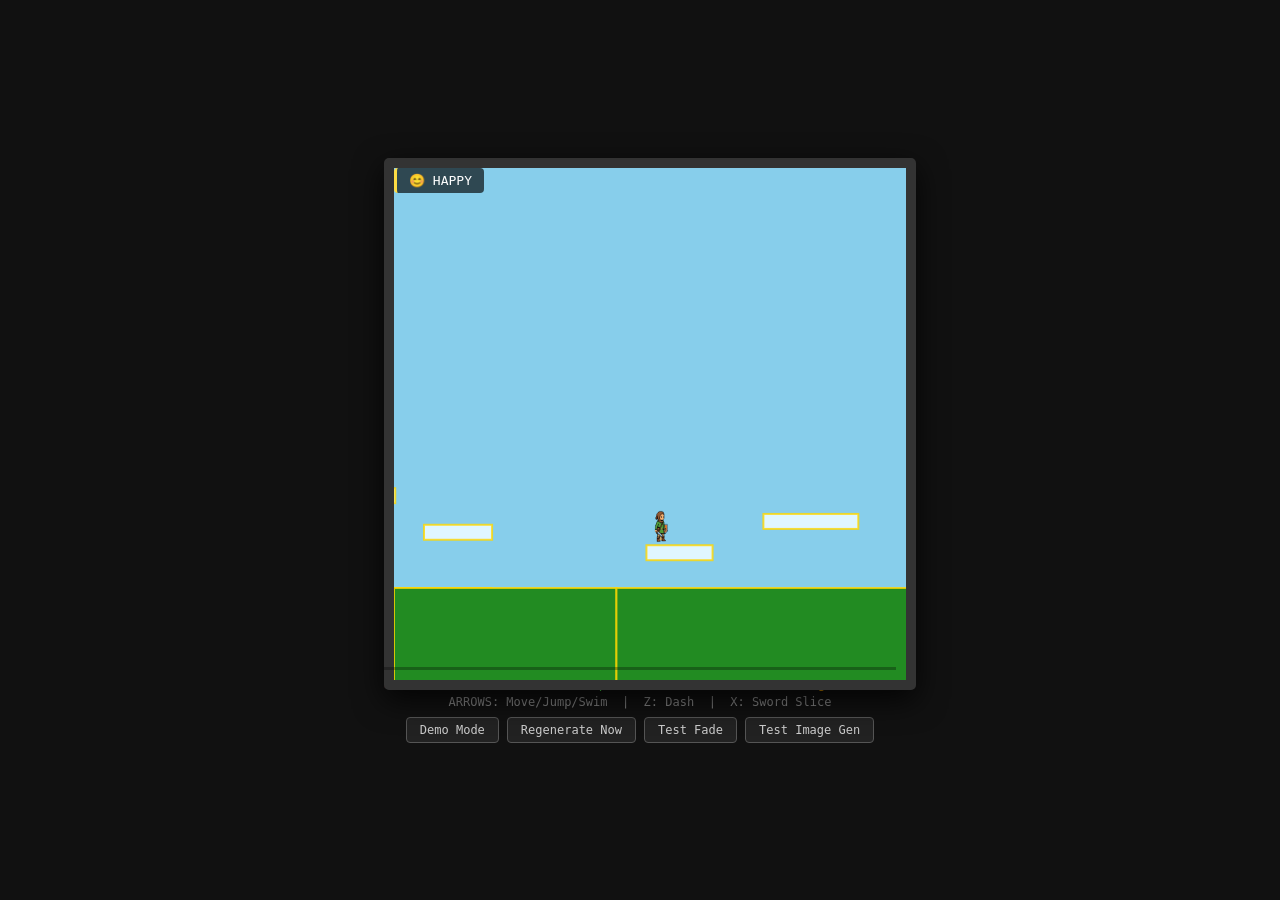
==== commit 52cbfd6b: "Fix emotion detection and add server-side smoothing - Remove artificial happy boost from facial_stre" ====
--- a/app/index.html
+++ b/app/index.html
@@ -80,7 +80,6 @@
     <button onclick="game.forceRegen()">Regenerate Now</button>
     <button onclick="testFade()">Test Fade</button>
     <button id="btn-test-gen" onclick="testImageGen()">Test Image Gen</button>
-    <button id="btn-mood" onclick="toggleMood()">Mood: HAPPY</button>
 </div>
 
 <script>
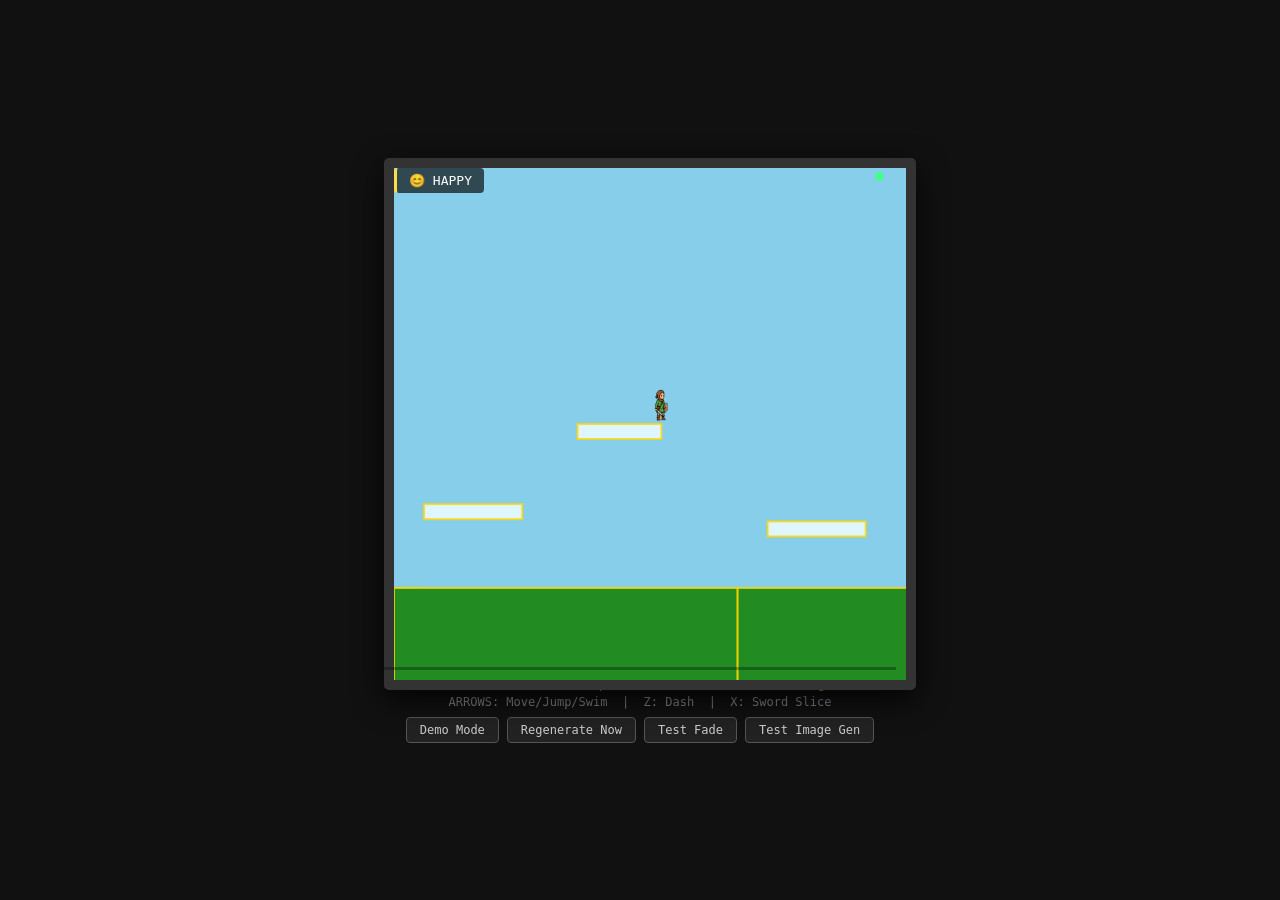
==== commit ad3c16b0: "Re-enable AI image generation for complete testing" ====
--- a/app/index.html
+++ b/app/index.html
@@ -1063,9 +1063,6 @@
 
     // Called every frame — queues generation for tiles near the current view.
     updateTileGen() {
-        // AI generation disabled for debugging
-        return;
-        
         const leftTile = Math.floor(this.cameraX / this.tileWidth);
         // Priority order: current view first, then lookahead, then behind
         for (const i of [leftTile, leftTile + 1, leftTile + 2, leftTile - 1]) {
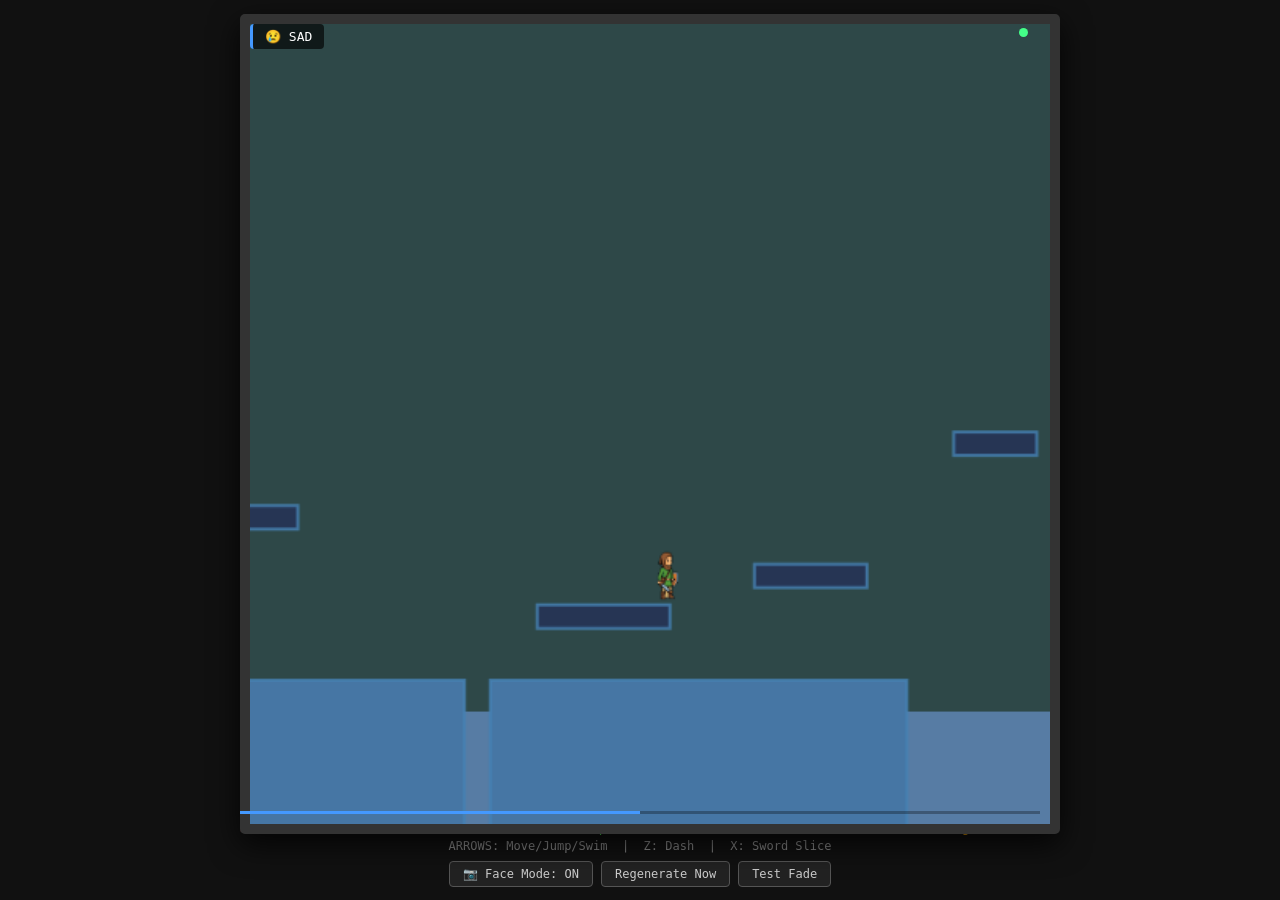
==== commit e494e01f: "Add emotion-driven dual-slot transition system with demo mode - Implemented dual-slot (A/B) backgrou" ====
--- a/app/index.html
+++ b/app/index.html
@@ -6,11 +6,11 @@
     <style>
         body { margin: 0; background: #111; display: flex; flex-direction: column; justify-content: center; align-items: center; height: 100vh; color: white; font-family: monospace; }
 
-        #game-wrapper { position: relative; width: 512px; height: 512px; }
+        #game-wrapper { position: relative; width: 800px; height: 800px; }
 
         canvas {
             display: block;
-            width: 512px; height: 512px;
+            width: 800px; height: 800px;
             border: 10px solid #333; border-radius: 5px;
             box-shadow: 0px 10px 30px rgba(0,0,0,0.8);
         }
@@ -46,9 +46,9 @@
         #stress-fill { height: 100%; width: 0%; background: #44ff88; transition: width 0.4s, background 0.5s; }
 
         /* ── Below-canvas UI ── */
-        #debugUI  { width: 512px; display: flex; justify-content: space-between; margin-top: 6px; font-size: 13px; }
+        #debugUI  { width: 800px; display: flex; justify-content: space-between; margin-top: 6px; font-size: 13px; }
         .raw-data { color: #ff5555; } .visual-data { color: #55ff55; } .stress-data { color: #ffaa00; }
-        .controls { width: 512px; text-align: center; color: #888; font-size: 12px; margin-top: 4px; }
+        .controls { width: 800px; text-align: center; color: #888; font-size: 12px; margin-top: 4px; }
         #buttons  { display: flex; gap: 8px; margin-top: 8px; }
         button {
             background: #222; color: #ccc; border: 1px solid #555;
@@ -76,10 +76,18 @@
 </div>
 <div class="controls">ARROWS: Move/Jump/Swim &nbsp;|&nbsp; Z: Dash &nbsp;|&nbsp; X: Sword Slice</div>
 <div id="buttons">
-    <button id="btn-demo"     onclick="toggleDemo()">Demo Mode</button>
+    <button id="btn-face-mode" onclick="toggleFaceMode()">📷 Face Mode: ON</button>
     <button onclick="game.forceRegen()">Regenerate Now</button>
     <button onclick="testFade()">Test Fade</button>
-    <button id="btn-test-gen" onclick="testImageGen()">Test Image Gen</button>
+</div>
+<div id="manual-controls" style="display: none; margin-top: 8px;">
+    <div style="text-align: center; color: #888; font-size: 11px; margin-bottom: 4px;">Manual Emotion Control</div>
+    <div style="display: flex; gap: 8px; justify-content: center;">
+        <button onclick="setManualEmotion('HAPPY')">😊 Happy</button>
+        <button onclick="setManualEmotion('NEUTRAL')">😐 Neutral</button>
+        <button onclick="setManualEmotion('SAD')">😢 Sad</button>
+        <button onclick="setManualEmotion('ANGRY')">😠 Angry</button>
+    </div>
 </div>
 
 <script>
@@ -141,6 +149,16 @@
         if (this.queue.some(q => q.tileIndex === tileIndex && q.slot === slot)) return;
         this.queue.push({ tileIndex, wiremeshDataUrl, emotion, slot });
         this._process();
+    }
+
+    cancelTile(tileIndex, slot) {
+        const before = this.queue.length;
+        this.queue = this.queue.filter(q => !(q.tileIndex === tileIndex && q.slot === slot));
+        const removed = before - this.queue.length;
+        if (removed > 0) {
+            console.log(`[gen] Cancelled ${removed} queued request(s) for tile ${tileIndex}-${slot}`);
+        }
+        return removed > 0;
     }
 
     async _process() {
@@ -404,7 +422,7 @@
 
 class TileManager {
     constructor() {
-        this.tiles   = new Map(); // tileIndex → { a: Image|null, b: Image|null, pendingB: bool }
+        this.tiles   = new Map(); // tileIndex → { a: Image|null, b: Image|null, pendingB: bool, emotion: string, nextEmotion: string|null }
         this.pending = new Set(); // tileIndex where slot A is in flight
     }
 
@@ -424,11 +442,18 @@
     cancelPending(i)  { this.pending.delete(i); }
     cancelPendingB(i) { if (this.tiles.has(i)) this.tiles.get(i).pendingB = false; }
 
-    store(i, img, slot, currentLeftTile) {
-        if (!this.tiles.has(i)) this.tiles.set(i, { a: null, b: null, pendingB: false });
+    store(i, img, slot, currentLeftTile, emotion = null) {
+        if (!this.tiles.has(i)) this.tiles.set(i, { a: null, b: null, pendingB: false, emotion: null, nextEmotion: null });
         const t = this.tiles.get(i);
-        if (slot === 'a') { t.a = img; this.pending.delete(i); }
-        else              { t.b = img; t.pendingB = false; }
+        if (slot === 'a') { 
+            t.a = img; 
+            t.pending = false;
+            this.pending.delete(i); 
+            if (emotion) t.emotion = emotion;
+        } else { 
+            t.b = img; 
+            t.pendingB = false; 
+        }
         // Evict tiles far from current view
         for (const k of this.tiles.keys()) {
             if (k < currentLeftTile - 3 || k > currentLeftTile + 6) this.tiles.delete(k);
@@ -436,6 +461,30 @@
     }
 
     clearAll() { this.tiles.clear(); this.pending.clear(); }
+
+    getEmotion(i) {
+        const t = this.tiles.get(i);
+        return t ? t.emotion : null;
+    }
+
+    getAllTileIndices() {
+        return Array.from(this.tiles.keys());
+    }
+
+    setNextEmotion(i, emotion) {
+        const t = this.tiles.get(i);
+        if (t) t.nextEmotion = emotion;
+    }
+
+    getNextEmotion(i) {
+        const t = this.tiles.get(i);
+        return t ? t.nextEmotion : null;
+    }
+
+    clearNextEmotion(i) {
+        const t = this.tiles.get(i);
+        if (t) t.nextEmotion = null;
+    }
 }
 
 
@@ -492,9 +541,32 @@
                 out:  ctx.createImageData(TILE_GEN_W, 512),
                 outCanvas: c, outCtx: ctx,
                 lastT: -1,
+                dissolving: false,
+                dissolveStart: 0,
+                dissolveDuration: 4000, // 4 seconds
             });
         }
         return this.tiles.get(tileIndex);
+    }
+
+    // Set images for a tile and trigger dissolve if both are present
+    setImages(tileIndex, imgA, imgB = null) {
+        const s = this._state(tileIndex);
+        if (imgA && s.imgA !== imgA) {
+            s.imgA = imgA;
+            s.pxA = this._readPixels(imgA);
+        }
+        if (imgB && s.imgB !== imgB) {
+            s.imgB = imgB;
+            s.pxB = this._readPixels(imgB);
+            // Trigger dissolve animation
+            if (!s.dissolving && s.imgA && s.imgB) {
+                s.dissolving = true;
+                s.dissolveStart = Date.now();
+                s.lastT = 0;
+                console.log(`[dissolve] Starting transition for tile ${tileIndex}`);
+            }
+        }
     }
 
     // Returns the best available canvas for this tile: dissolve result if ready, else raw imgA.
@@ -522,7 +594,9 @@
         const pOut = s.out.data, pA = s.pxA, pB = s.pxB, noise = this.noise;
         for (let i = 0; i < TILE_GEN_W * 512; i++) {
             const j     = i << 2;
-            const blend = Math.max(0, Math.min(1, (noise[i] - (t - SOFT)) / (SOFT * 2)));
+            // Invert the blend calculation so it goes from A (t=0) to B (t=1)
+            const threshold = 1 - t; // Reverse: start at 1, end at 0
+            const blend = Math.max(0, Math.min(1, (noise[i] - (threshold - SOFT)) / (SOFT * 2)));
             const inv   = 1 - blend;
             pOut[j]   = (pA[j]   * inv + pB[j]   * blend) | 0;
             pOut[j+1] = (pA[j+1] * inv + pB[j+1] * blend) | 0;
@@ -561,6 +635,42 @@
         }
     }
 
+    // Update dissolve animations - call this every frame
+    updateAnimations(tileManager, currentEmotion, onDissolveComplete) {
+        const now = Date.now();
+        for (const [tileIndex, s] of this.tiles.entries()) {
+            if (s.dissolving) {
+                const elapsed = now - s.dissolveStart;
+                const t = Math.min(1.0, elapsed / s.dissolveDuration);
+                this._compute(s, t);
+                
+                if (t >= 1.0) {
+                    // Dissolve complete - promote B to A
+                    s.dissolving = false;
+                    s.imgA = s.imgB;
+                    s.pxA = s.pxB;
+                    s.imgB = null;
+                    s.pxB = null;
+                    s.lastT = -1; // Reset so we show raw imgA again
+                    
+                    // Update TileManager emotion tracking to match promoted image
+                    if (tileManager && tileManager.has(tileIndex)) {
+                        const leftTile = 0; // Dummy value, won't trigger eviction
+                        tileManager.store(tileIndex, s.imgA, 'a', leftTile, currentEmotion);
+                        console.log(`[dissolve] Completed transition for tile ${tileIndex}, updated emotion to ${currentEmotion}`);
+                    } else {
+                        console.log(`[dissolve] Completed transition for tile ${tileIndex}`);
+                    }
+                    
+                    // Notify callback for potential next transition
+                    if (onDissolveComplete) {
+                        onDissolveComplete(tileIndex);
+                    }
+                }
+            }
+        }
+    }
+
     evict(tileIndex) { this.tiles.delete(tileIndex); }
 }
 
@@ -607,10 +717,10 @@
         this.player = {
             x: 256, y: 200, width: 24, height: 36,
             vx: 0, vy: 0,
-            speed: 5.0, jump: -9.0, grounded: false, facing: 1,
-            acceleration: 0.4,
-            deceleration: 0.22,
-            isDashing: false, dashTimer: 0, dashSpeed: 4.0,
+            speed: 2.5, jump: -7.0, grounded: false, facing: 1, // Slower sideways: 2.5 instead of 3.5
+            acceleration: 0.20,
+            deceleration: 0.12,
+            isDashing: false, dashTimer: 0, dashSpeed: 2.2,
             dashCooldown: 0, hasAirDashed: false,
             isAttacking: false, attackTimer: 0,
             animState: 'standing',
@@ -626,12 +736,14 @@
         };
 
         this.currentTheme    = this.palettes.NEUTRAL; // will be set properly on first updateVisuals()
-        this.targetStress    = 0;
-        this.visualStress    = 0;
+        this.targetStress    = 0.5;
+        this.visualStress    = 0.5;
         this.smoothingFactor = 0.015;
 
+        this.currentEmotion = 'NEUTRAL';
+        this.faceMode = true; // true = facial recognition, false = manual control
+
         // ── AI background tile layer ──
-        this.currentEmotion = 'NEUTRAL';
         this.tileWidth      = 512; // matches canvas and generation size
 
         this.wiremesh    = new WiremeshRenderer();
@@ -702,10 +814,75 @@
 
         // Trigger regeneration when emotion changes
         if (this.currentEmotion !== newEmotion) {
+            console.log(`[emotion] Changing from ${this.currentEmotion} to ${newEmotion}`);
+            const oldEmotion = this.currentEmotion;
             this.currentEmotion = newEmotion;
             updateEmotionUI(newEmotion, s);
-            this.tileManager.clearAll();
-            this.imageGen.queue = [];
+            
+            // Determine which tiles need to be handled
+            const currentTile = Math.floor(this.cameraX / this.tileWidth);
+            const tilesToHandle = new Set();
+            
+            // Add all existing tiles
+            const existingTiles = this.tileManager.getAllTileIndices();
+            existingTiles.forEach(i => tilesToHandle.add(i));
+            
+            // Add nearby tiles that should be visible (even if not generated yet)
+            for (const i of [currentTile - 1, currentTile, currentTile + 1, currentTile + 2]) {
+                tilesToHandle.add(i);
+            }
+            
+            // Handle each tile based on its state
+            for (const tileIndex of tilesToHandle) {
+                const tileExists = this.tileManager.has(tileIndex);
+                
+                if (tileExists) {
+                    // Tile exists - handle B-slot transition
+                    const dissolveState = this.dissolve._state(tileIndex);
+                    
+                    // Case 1: Dissolve is actively running - queue next emotion
+                    if (dissolveState.dissolving) {
+                        this.tileManager.setNextEmotion(tileIndex, newEmotion);
+                        console.log(`[emotion] Tile ${tileIndex} dissolving - queued ${newEmotion} for after completion`);
+                    }
+                    // Case 2: B-slot is pending (not arrived yet) - cancel and replace
+                    else if (this.tileManager.isPendingB(tileIndex)) {
+                        this.imageGen.cancelTile(tileIndex, 'b');
+                        this.tileManager.cancelPendingB(tileIndex);
+                        this.tileManager.markPendingB(tileIndex);
+                        const tileCameraX = tileIndex * this.tileWidth;
+                        const wiremeshDataUrl = this.wiremesh.render(
+                            this._getEntitiesForTile(tileIndex), this.player, tileCameraX - TILE_OVERLAP,
+                            this.baseGroundY, TILE_GEN_W, this.canvas.height, newEmotion
+                        );
+                        this.imageGen.enqueueTile(tileIndex, wiremeshDataUrl, newEmotion, 'b');
+                        console.log(`[emotion] Tile ${tileIndex}-B pending - cancelled and re-queued for ${newEmotion}`);
+                    }
+                    // Case 3: No B-slot or dissolve - queue normally
+                    else {
+                        this.tileManager.markPendingB(tileIndex);
+                        const tileCameraX = tileIndex * this.tileWidth;
+                        const wiremeshDataUrl = this.wiremesh.render(
+                            this._getEntitiesForTile(tileIndex), this.player, tileCameraX - TILE_OVERLAP,
+                            this.baseGroundY, TILE_GEN_W, this.canvas.height, newEmotion
+                        );
+                        this.imageGen.enqueueTile(tileIndex, wiremeshDataUrl, newEmotion, 'b');
+                        console.log(`[emotion] Queued tile ${tileIndex}-B for ${oldEmotion}→${newEmotion} transition`);
+                    }
+                } else {
+                    // Tile doesn't exist yet - generate as A-slot with new emotion
+                    if (!this.tileManager.isPending(tileIndex)) {
+                        this.tileManager.markPending(tileIndex);
+                        const tileCameraX = tileIndex * this.tileWidth;
+                        const wiremeshDataUrl = this.wiremesh.render(
+                            this._getEntitiesForTile(tileIndex), this.player, tileCameraX - TILE_OVERLAP,
+                            this.baseGroundY, TILE_GEN_W, this.canvas.height, newEmotion
+                        );
+                        this.imageGen.enqueueTile(tileIndex, wiremeshDataUrl, newEmotion, 'a');
+                        console.log(`[emotion] Queued new tile ${tileIndex}-A with ${newEmotion}`);
+                    }
+                }
+            }
         }
     }
 
@@ -936,20 +1113,21 @@
         const rightScreenX = (leftTile + 1) * this.tileWidth - this.cameraX;
         let hasBg = false;
 
-        const { a: lA } = this.tileManager.getImages(leftTile);
-        const { a: rA } = this.tileManager.getImages(leftTile + 1);
+        // Get dissolve canvas (handles A→B transitions automatically)
+        const lCanvas = this.dissolve.getCanvas(leftTile);
+        const rCanvas = this.dissolve.getCanvas(leftTile + 1);
 
         // Each tile is TILE_GEN_W=640px wide (64px extra on each side).
         // Drawing it shifted left by TILE_OVERLAP creates a 128px physical overlap zone.
         // The inner-edge fade is only applied when both tiles are present — no jarring
         // fade flash when only one tile has loaded yet.
-        if (lA) {
+        if (lCanvas) {
             hasBg = true;
-            this.dissolve.draw(ctx, leftTile,     lA, leftScreenX  - TILE_OVERLAP, H, 0,                      rA ? TILE_BLEND_W : 0);
-        }
-        if (rA) {
+            this.dissolve.draw(ctx, leftTile,     lCanvas, leftScreenX  - TILE_OVERLAP, H, 0,                        rCanvas ? TILE_BLEND_W : 0);
+        }
+        if (rCanvas) {
             hasBg = true;
-            this.dissolve.draw(ctx, leftTile + 1, rA, rightScreenX - TILE_OVERLAP, H, lA ? TILE_BLEND_W : 0,  0);
+            this.dissolve.draw(ctx, leftTile + 1, rCanvas, rightScreenX - TILE_OVERLAP, H, lCanvas ? TILE_BLEND_W : 0,  0);
         }
 
         // 3. Game world
@@ -1086,11 +1264,20 @@
         img.onload = () => {
             const leftTile = Math.floor(this.cameraX / this.tileWidth);
             console.log(`[tiles] Tile ${tileIndex}-${slot} decoded: ${img.naturalWidth}x${img.naturalHeight}px`);
-            this.tileManager.store(tileIndex, img, slot, leftTile);
+            this.tileManager.store(tileIndex, img, slot, leftTile, this.currentEmotion);
+            
+            // Update dissolve system
+            const { a, b } = this.tileManager.getImages(tileIndex);
+            if (slot === 'a' && a) {
+                this.dissolve.setImages(tileIndex, a, null);
+            } else if (slot === 'b' && a && b) {
+                this.dissolve.setImages(tileIndex, a, b);
+            }
         };
         img.onerror = () => {
             console.error(`[tiles] Failed to decode tile ${tileIndex}-${slot}`);
-            this.tileManager.cancelPending(tileIndex);
+            if (slot === 'a') this.tileManager.cancelPending(tileIndex);
+            else this.tileManager.cancelPendingB(tileIndex);
         };
         img.src = dataUrl;
     }
@@ -1102,16 +1289,16 @@
 
     // ── SSE connection ────────────────────────────────────────
     _connectEmotionStream() {
+        if (!this.faceMode) {
+            console.log('[sse] Face mode disabled, skipping emotion stream connection');
+            return;
+        }
         const connect = () => {
             const es = new EventSource(`${SERVER_URL}/emotions`);
-            es.onopen    = () => console.log('[sse] Connected to emotion stream.');
-            es.onmessage = (ev) => {
-                try {
-                    const { stress, emotion } = JSON.parse(ev.data);
-                    // Feed raw stress into game (0-100 scale)
-                    this.setTargetStress(stress * 100);
-                    updateEmotionUI(this.currentEmotion, stress);
-                } catch { /* ignore */ }
+            es.onmessage = (e) => {
+                if (!this.faceMode) return; // Ignore if face mode is off
+                const data = JSON.parse(e.data);
+                this.setTargetStress(data.stress * 100);
             };
             es.onerror = () => {
                 console.warn('[sse] Disconnected — retrying in 3s');
@@ -1122,12 +1309,31 @@
         connect();
     }
 
+    // ── Dissolve completion callback ─────────────────────────
+    _onDissolveComplete(tileIndex) {
+        const nextEmotion = this.tileManager.getNextEmotion(tileIndex);
+        if (nextEmotion) {
+            console.log(`[dissolve] Tile ${tileIndex} complete - starting queued transition to ${nextEmotion}`);
+            this.tileManager.clearNextEmotion(tileIndex);
+            
+            // Queue B-slot for the next emotion
+            this.tileManager.markPendingB(tileIndex);
+            const tileCameraX = tileIndex * this.tileWidth;
+            const wiremeshDataUrl = this.wiremesh.render(
+                this._getEntitiesForTile(tileIndex), this.player, tileCameraX - TILE_OVERLAP,
+                this.baseGroundY, TILE_GEN_W, this.canvas.height, nextEmotion
+            );
+            this.imageGen.enqueueTile(tileIndex, wiremeshDataUrl, nextEmotion, 'b');
+        }
+    }
+
     // ── Main loop ─────────────────────────────────────────────
     loop() {
         this.updateChunks();
         this.updatePhysics();
         this.updateVisuals();
         this.updateTileGen();
+        this.dissolve.updateAnimations(this.tileManager, this.currentEmotion, (tileIndex) => this._onDissolveComplete(tileIndex)); // Update A→B dissolve transitions
         this.draw();
         requestAnimationFrame(() => this.loop());
     }
@@ -1143,45 +1349,38 @@
 // DEMO MODE
 // ════════════════════════════════════════════════════════════
 
-let _demoInterval = null;
-const DEMO_CYCLE  = ['NEUTRAL','HAPPY','ANGRY','SAD'];
-let   _demoIdx    = 0;
-
-function toggleDemo() {
-    const btn = document.getElementById('btn-demo');
-    if (_demoInterval) { clearInterval(_demoInterval); _demoInterval = null; btn.className = ''; return; }
-    btn.className = 'active';
-    _demoIdx = 0;
-    const tick = () => {
-        const e = DEMO_CYCLE[_demoIdx++ % DEMO_CYCLE.length];
-        game.setTargetStress({ HAPPY: 5, NEUTRAL: 30, SAD: 55, ANGRY: 90 }[e]);
-    };
-    tick();
-    _demoInterval = setInterval(tick, 8000);
+// ════════════════════════════════════════════════════════════
+// FACE MODE TOGGLE — Switch between facial recognition and manual control
+// ════════════════════════════════════════════════════════════
+
+function toggleFaceMode() {
+    game.faceMode = !game.faceMode;
+    const btn = document.getElementById('btn-face-mode');
+    const manualControls = document.getElementById('manual-controls');
+    
+    if (game.faceMode) {
+        btn.textContent = '📷 Face Mode: ON';
+        btn.className = '';
+        manualControls.style.display = 'none';
+        console.log('[mode] Switched to facial recognition mode');
+        // Reconnect emotion stream
+        game._connectEmotionStream();
+    } else {
+        btn.textContent = '🎮 Manual Mode';
+        btn.className = 'active';
+        manualControls.style.display = 'block';
+        console.log('[mode] Switched to manual control mode');
+    }
 }
 
-
-// ════════════════════════════════════════════════════════════
-// MOOD TOGGLE (HAPPY/SAD/ANGRY) — for debugging
-// ════════════════════════════════════════════════════════════
-
-const MOOD_CYCLE = ['HAPPY', 'NEUTRAL', 'SAD', 'ANGRY'];
-let _moodIdx = 0;
-
-function toggleMood() {
-    const btn = document.getElementById('btn-mood');
-    _moodIdx = (_moodIdx + 1) % MOOD_CYCLE.length;
-    const mood = MOOD_CYCLE[_moodIdx];
-    
-    // Set stress level based on mood
-    const stressValue = { HAPPY: 5, NEUTRAL: 35, SAD: 65, ANGRY: 95 }[mood];
+function setManualEmotion(emotion) {
+    if (game.faceMode) {
+        console.warn('[manual] Cannot set emotion in face mode');
+        return;
+    }
+    const stressValue = { HAPPY: 10, NEUTRAL: 35, SAD: 60, ANGRY: 90 }[emotion];
     game.setTargetStress(stressValue);
-    
-    // Update button text and style
-    btn.textContent = `Mood: ${mood}`;
-    btn.className = 'active';
-    
-    console.log(`[mood] Switched to ${mood} (stress: ${stressValue}%)`);
+    console.log(`[manual] Set emotion to ${emotion} (stress: ${stressValue}%)`);
 }
 
 
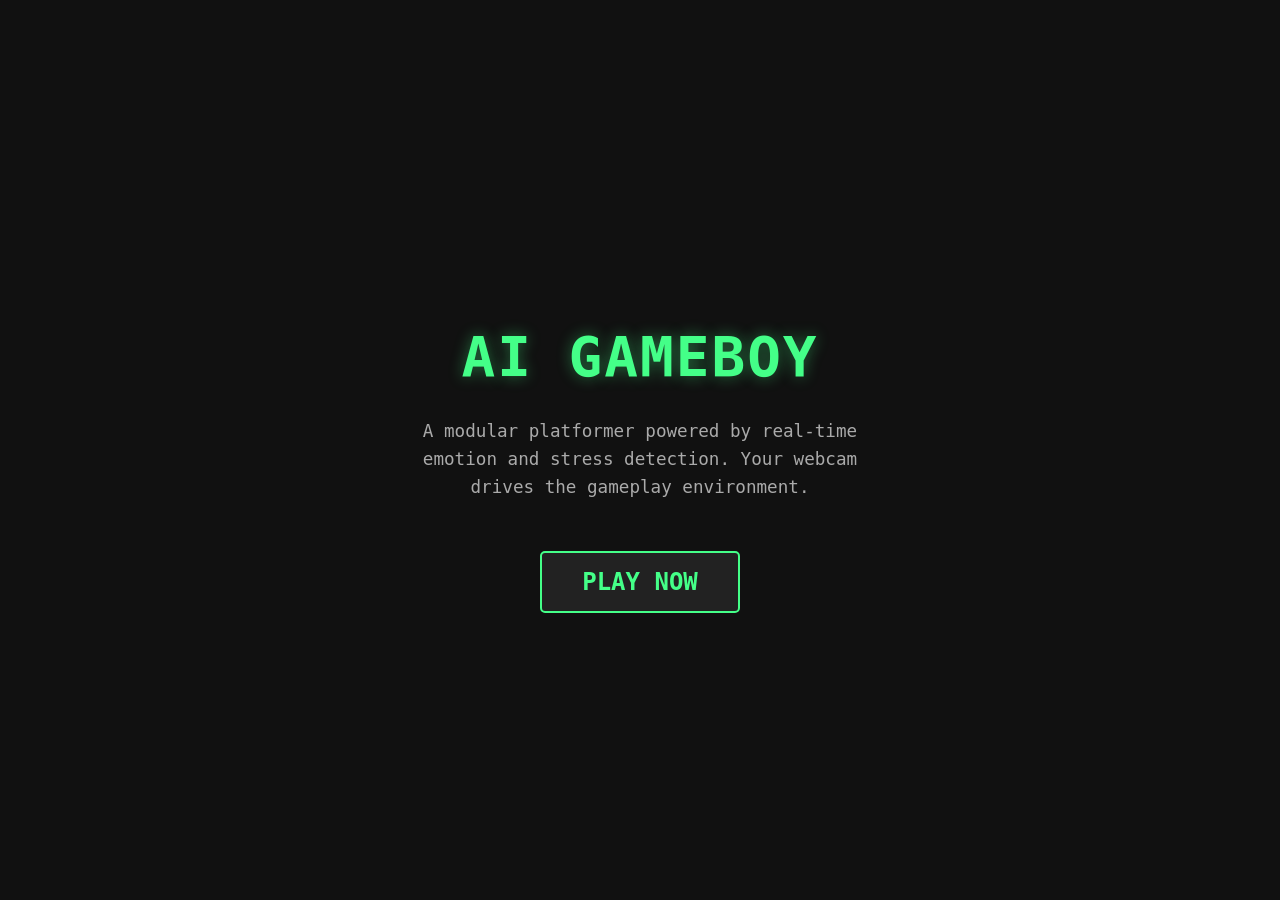
==== commit 8c8be55d: "Finished tutorial" ====
--- a/app/index.html
+++ b/app/index.html
@@ -2,1506 +2,63 @@
 <html lang="en">
 <head>
     <meta charset="UTF-8">
-    <title>Emotion Platformer</title>
+    <meta name="viewport" content="width=device-width, initial-scale=1.0">
+    <title>AI Gameboy</title>
     <style>
-        body { margin: 0; background: #111; display: flex; flex-direction: column; justify-content: center; align-items: center; height: 100vh; color: white; font-family: monospace; }
-
-        #game-wrapper { position: relative; width: 800px; height: 800px; }
-
-        canvas {
-            display: block;
-            width: 800px; height: 800px;
-            border: 10px solid #333; border-radius: 5px;
-            box-shadow: 0px 10px 30px rgba(0,0,0,0.8);
+        body {
+            background-color: #111;
+            color: #fff;
+            font-family: monospace;
+            display: flex;
+            flex-direction: column;
+            align-items: center;
+            justify-content: center;
+            height: 100vh;
+            margin: 0;
+            text-align: center;
         }
-
-        /* ── UI overlay (non-interactive) ── */
-        #ui-overlay {
-            position: absolute; top: 0; left: 0;
-            width: 100%; height: 100%;
-            pointer-events: none;
+        h1 {
+            font-size: 3.5rem;
+            margin-bottom: 10px;
+            color: #44ff88;
+            text-shadow: 0 0 15px rgba(68, 255, 136, 0.4);
+            letter-spacing: 2px;
         }
-        #emotion-badge {
-            position: absolute; top: 10px; left: 10px;
-            background: rgba(0,0,0,0.65); color: #fff;
-            padding: 5px 12px; border-radius: 4px; font-size: 13px;
-            border-left: 3px solid #888;
-            transition: border-color 0.5s;
+        p {
+            color: #aaa;
+            font-size: 1.1rem;
+            max-width: 500px;
+            margin-bottom: 50px;
+            line-height: 1.6;
         }
-        #gen-dot {
-            position: absolute; top: 14px; right: 12px;
-            width: 9px; height: 9px; border-radius: 50%;
-            background: transparent; transition: background 0.3s;
+        .play-btn {
+            background: #222;
+            color: #44ff88;
+            border: 2px solid #44ff88;
+            padding: 15px 40px;
+            font-size: 1.5rem;
+            font-weight: bold;
+            font-family: monospace;
+            text-decoration: none;
+            border-radius: 5px;
+            transition: all 0.2s ease-in-out;
+            cursor: pointer;
+            text-transform: uppercase;
         }
-        #gen-dot.generating { background: #ff8800; animation: dotpulse 0.9s ease-in-out infinite; }
-        #gen-dot.done       { background: #44ff88; }
-        @keyframes dotpulse {
-            0%,100% { transform: scale(1); opacity: 1; }
-            50%     { transform: scale(1.7); opacity: 0.4; }
+        .play-btn:hover {
+            background: #44ff88;
+            color: #111;
+            box-shadow: 0 0 20px #44ff88;
+            transform: scale(1.05);
         }
-        #stress-track {
-            position: absolute; bottom: 0; left: 0; right: 0; height: 3px;
-            background: rgba(0,0,0,0.3);
-        }
-        #stress-fill { height: 100%; width: 0%; background: #44ff88; transition: width 0.4s, background 0.5s; }
-
-        /* ── Below-canvas UI ── */
-        #debugUI  { width: 800px; display: flex; justify-content: space-between; margin-top: 6px; font-size: 13px; }
-        .raw-data { color: #ff5555; } .visual-data { color: #55ff55; } .stress-data { color: #ffaa00; }
-        .controls { width: 800px; text-align: center; color: #888; font-size: 12px; margin-top: 4px; }
-        #buttons  { display: flex; gap: 8px; margin-top: 8px; }
-        button {
-            background: #222; color: #ccc; border: 1px solid #555;
-            padding: 5px 13px; border-radius: 4px; cursor: pointer; font-family: monospace; font-size: 12px;
-        }
-        button:hover { background: #333; color: #fff; }
-        button.active { border-color: #ff8800; color: #ff8800; }
     </style>
 </head>
 <body>
 
-<div id="game-wrapper">
-    <canvas id="gameCanvas" width="512" height="512"></canvas>
-    <div id="ui-overlay">
-        <div id="emotion-badge">😐 NEUTRAL</div>
-        <div id="gen-dot"></div>
-        <div id="stress-track"><div id="stress-fill"></div></div>
-    </div>
-</div>
+    <h1>AI GAMEBOY</h1>
+    <p>A modular platformer powered by real-time emotion and stress detection. Your webcam drives the gameplay environment.</p>
+    
+    <a href="game.html" class="play-btn">Play Now</a>
 
-<div id="debugUI">
-    <span class="raw-data"  id="rawLabel">Raw Sensor: 0%</span>
-    <span class="visual-data" id="visualLabel">Screen Lerp: 0%</span>
-    <span class="stress-data" id="stressLabel" style="color: #ffaa00; margin-left: 20px;">Stress: 0.00</span>
-</div>
-<div class="controls">ARROWS: Move/Jump/Swim &nbsp;|&nbsp; Z: Dash &nbsp;|&nbsp; X: Sword Slice</div>
-<div id="buttons">
-    <button id="btn-face-mode" onclick="toggleFaceMode()">📷 Face Mode: ON</button>
-    <button onclick="game.forceRegen()">Regenerate Now</button>
-    <button onclick="testFade()">Test Fade</button>
-</div>
-<div id="manual-controls" style="display: none; margin-top: 8px;">
-    <div style="text-align: center; color: #888; font-size: 11px; margin-bottom: 4px;">Manual Emotion Control</div>
-    <div style="display: flex; gap: 8px; justify-content: center;">
-        <button onclick="setManualEmotion('HAPPY')">😊 Happy</button>
-        <button onclick="setManualEmotion('NEUTRAL')">😐 Neutral</button>
-        <button onclick="setManualEmotion('SAD')">😢 Sad</button>
-        <button onclick="setManualEmotion('ANGRY')">😠 Angry</button>
-    </div>
-</div>
-
-<script>
-// ════════════════════════════════════════════════════════════
-// CONFIG
-// ════════════════════════════════════════════════════════════
-
-const SERVER_URL = 'http://localhost:8765';
-
-// Stability AI SDXL — pure text-to-image, no ControlNet needed
-// https://replicate.com/stability-ai/sdxl
-const REPLICATE_MODEL_VERSION = '7762fd07cf82c948538e41f63f77d685e02b063e37e496e96eefd46c929f9bdc';
-
-const PROMPTS = {
-    HAPPY: {
-        pos: 'sunny spring meadow 2d platformer game, bright blue sky with white clouds, vibrant green grass field, colorful wildflowers blooming everywhere, butterflies, cheerful sunny day, warm golden sunlight, lush nature, peaceful happy atmosphere, side view, game background art',
-        neg: 'dark, gloomy, winter, ice, snow, dead, withered, volcanic, lava, fire, blurry, ugly, text, watermark',
-    },
-    NEUTRAL: {
-        pos: 'desolate moon surface 2d platformer game, dark starry space sky, barren gray lunar landscape, rocky craters, monochrome grey terrain, lifeless alien world, sterile metallic platforms, boring homogeneous atmosphere, side view, game background art',
-        neg: 'colorful, vibrant, lush, green, blue, red, fire, ice, flowers, trees, blurry, ugly, text, watermark',
-    },
-    SAD: {
-        pos: 'brutal frozen wasteland 2d platformer game, dark grey overcast sky, heavy blizzard, jagged ice spikes jutting from ground, sharp icicles, harsh snow texture, frozen tundra with dangerous ice formations, icy blue glaciers, dead frozen trees, desolate cold landscape, treacherous winter atmosphere, side view, game background art',
-        neg: 'bright, sunny, warm, colorful, flowers, spring, summer, fire, lava, soft, gentle, blurry, ugly, text, watermark',
-    },
-    ANGRY: {
-        pos: 'volcanic hellscape 2d platformer game, blood red sky, ash clouds, lava cracks, obsidian walls, fire demons, chaotic dark, side view, game background art',
-        neg: 'peaceful, pastel, cute, calm, blurry, ugly, text, watermark',
-    },
-};
-
-// Tile generation — each tile is generated wider than the viewport so adjacent
-// tiles physically overlap, enabling a real pixel cross-fade at seams.
-const TILE_OVERLAP = 64;               // extra pixels generated on each side
-const TILE_GEN_W   = 512 + 2 * TILE_OVERLAP; // = 640, width sent to SDXL
-const TILE_BLEND_W = 2 * TILE_OVERLAP; // = 128, blend zone at each seam
-
-const UI_COLORS = { HAPPY: '#ffdd44', NEUTRAL: '#44ff88', SAD: '#4499ff', ANGRY: '#ff4422' };
-const UI_LABELS = { HAPPY: '😊 HAPPY', NEUTRAL: '😐 NEUTRAL', SAD: '😢 SAD', ANGRY: '😠 ANGRY' };
-
-// Stress thresholds matching the palette blend points in updateVisuals()
-const STRESS_THRESHOLDS = { HAPPY: 0.22, NEUTRAL: 0.47, SAD: 0.80 };
-
-
-// ════════════════════════════════════════════════════════════
-// IMAGE GENERATOR  — one in-flight request at a time, tile-indexed queue
-// ════════════════════════════════════════════════════════════
-
-class ImageGenerator {
-    constructor() {
-        this.busy       = false;
-        this.queue      = []; // [{ tileIndex, wiremeshDataUrl, emotion }]
-        this.onTileReady = null; // (tileIndex, dataUrl) => void
-    }
-
-    enqueueTile(tileIndex, wiremeshDataUrl, emotion, slot = 'a') {
-        // Skip if already queued for this tile+slot
-        if (this.queue.some(q => q.tileIndex === tileIndex && q.slot === slot)) return;
-        this.queue.push({ tileIndex, wiremeshDataUrl, emotion, slot });
-        this._process();
-    }
-
-    cancelTile(tileIndex, slot) {
-        const before = this.queue.length;
-        this.queue = this.queue.filter(q => !(q.tileIndex === tileIndex && q.slot === slot));
-        const removed = before - this.queue.length;
-        if (removed > 0) {
-            console.log(`[gen] Cancelled ${removed} queued request(s) for tile ${tileIndex}-${slot}`);
-        }
-        return removed > 0;
-    }
-
-    async _process() {
-        if (this.busy || this.queue.length === 0) return;
-
-        const { tileIndex, wiremeshDataUrl, emotion, slot } = this.queue.shift();
-        this.busy = true;
-
-        const p = PROMPTS[emotion] ?? PROMPTS.NEUTRAL;
-        setGenDot(true);
-        console.log(`[gen] Tile ${tileIndex} — SDXL request (${emotion})...`);
-
-        try {
-            const resp = await fetch(`${SERVER_URL}/generate`, {
-                method:  'POST',
-                headers: { 'Content-Type': 'application/json' },
-                body: JSON.stringify({
-                    version: REPLICATE_MODEL_VERSION,
-                    input: {
-                        image:               wiremeshDataUrl,
-                        prompt_strength:     0.75,
-                        prompt:              p.pos,
-                        negative_prompt:     p.neg,
-                        width:               TILE_GEN_W,
-                        height:              512,
-                        num_inference_steps: 20,
-                        guidance_scale:      7.5,
-                        scheduler:           'K_EULER',
-                    },
-                }),
-            });
-
-            if (!resp.ok) {
-                const err = await resp.json().catch(() => ({}));
-                console.warn(`[gen] Tile ${tileIndex} server error:`, err.error ?? resp.status);
-                return;
-            }
-            const data = await resp.json();
-            if (data.image_data_url && this.onTileReady) {
-                this.onTileReady(tileIndex, slot, data.image_data_url);
-            } else if (data.error) {
-                console.warn(`[gen] Tile ${tileIndex} generation error:`, data.error);
-            }
-        } catch (e) {
-            console.warn(`[gen] Tile ${tileIndex} request failed:`, e.message);
-        } finally {
-            this.busy = false;
-            setGenDot(false);
-            if (this.queue.length > 0) setTimeout(() => this._process(), 200);
-        }
-    }
-}
-
-
-// ════════════════════════════════════════════════════════════
-// WIREMESH RENDERER  — kept for testImageGen, not used in main pipeline
-// ════════════════════════════════════════════════════════════
-
-class WiremeshRenderer {
-    constructor() {
-        this.canvas = document.createElement('canvas');
-        this.canvas.width  = TILE_GEN_W; // 640 — wider than viewport for overlap blending
-        this.canvas.height = 512;
-        this.ctx = this.canvas.getContext('2d');
-    }
-
-    render(entities, player, cameraX, groundY, gameW, gameH, emotion = 'ANGRY') {
-        const ctx = this.ctx;
-        const CW = this.canvas.width, CH = this.canvas.height;
-        const sx = CW / gameW, sy = CH / gameH;
-        const groundScreenY = groundY * sy;
-
-        // ── Emotion-based background gradients ──
-        if (emotion === 'HAPPY') {
-            // Bright sunny sky
-            const skyGrad = ctx.createLinearGradient(0, 0, 0, groundScreenY);
-            skyGrad.addColorStop(0,   '#87CEEB');  // sky blue
-            skyGrad.addColorStop(0.5, '#B0E0E6');  // powder blue
-            skyGrad.addColorStop(1,   '#E0F6FF');  // light cyan
-            ctx.fillStyle = skyGrad;
-            ctx.fillRect(0, 0, CW, groundScreenY);
-
-            // Bright green grass
-            const grassGrad = ctx.createLinearGradient(0, groundScreenY, 0, CH);
-            grassGrad.addColorStop(0,   '#90EE90');  // light green
-            grassGrad.addColorStop(0.5, '#7CFC00');  // lawn green
-            grassGrad.addColorStop(1,   '#32CD32');  // lime green
-            ctx.fillStyle = grassGrad;
-            ctx.fillRect(0, groundScreenY, CW, CH - groundScreenY);
-
-            // Sunny glow spots
-            const glowY = groundScreenY - 50;
-            for (const [gx, gr] of [[100,80],[300,100],[500,90]]) {
-                const g = ctx.createRadialGradient(gx, glowY, 0, gx, glowY, gr);
-                g.addColorStop(0,   'rgba(255,255,200,0.4)');
-                g.addColorStop(0.5, 'rgba(255,255,150,0.2)');
-                g.addColorStop(1,   'rgba(255,255,100,0)');
-                ctx.fillStyle = g;
-                ctx.fillRect(0, 0, CW, CH);
-            }
-        } else if (emotion === 'NEUTRAL') {
-            // Boring gray space/moon
-            const skyGrad = ctx.createLinearGradient(0, 0, 0, groundScreenY);
-            skyGrad.addColorStop(0,   '#0A0A0A');  // very dark gray (space)
-            skyGrad.addColorStop(0.5, '#1A1A1A');  // dark gray
-            skyGrad.addColorStop(1,   '#2A2A2A');  // medium dark gray
-            ctx.fillStyle = skyGrad;
-            ctx.fillRect(0, 0, CW, groundScreenY);
-
-            // Gray lunar surface
-            const lunarGrad = ctx.createLinearGradient(0, groundScreenY, 0, CH);
-            lunarGrad.addColorStop(0,   '#6A6A6A');  // medium gray
-            lunarGrad.addColorStop(0.5, '#5A5A5A');  // darker gray
-            lunarGrad.addColorStop(1,   '#4A4A4A');  // dark gray
-            ctx.fillStyle = lunarGrad;
-            ctx.fillRect(0, groundScreenY, CW, CH - groundScreenY);
-
-            // Subtle stars in space
-            ctx.fillStyle = '#FFFFFF';
-            for (let i = 0; i < 30; i++) {
-                const sx = Math.random() * CW;
-                const sy = Math.random() * groundScreenY;
-                ctx.fillRect(sx, sy, 1, 1);
-            }
-        } else if (emotion === 'SAD') {
-            // Cold grey/blue sky
-            const skyGrad = ctx.createLinearGradient(0, 0, 0, groundScreenY);
-            skyGrad.addColorStop(0,   '#2F4F4F');  // dark slate grey
-            skyGrad.addColorStop(0.5, '#4682B4');  // steel blue
-            skyGrad.addColorStop(1,   '#5F9EA0');  // cadet blue
-            ctx.fillStyle = skyGrad;
-            ctx.fillRect(0, 0, CW, groundScreenY);
-
-            // Icy blue ground
-            const iceGrad = ctx.createLinearGradient(0, groundScreenY, 0, CH);
-            iceGrad.addColorStop(0,   '#B0E0E6');  // powder blue
-            iceGrad.addColorStop(0.5, '#87CEEB');  // sky blue
-            iceGrad.addColorStop(1,   '#4682B4');  // steel blue
-            ctx.fillStyle = iceGrad;
-            ctx.fillRect(0, groundScreenY, CW, CH - groundScreenY);
-
-            // Cold mist
-            const mistY = groundScreenY + 10;
-            for (const [gx, gr] of [[150,100],[350,120],[550,90]]) {
-                const g = ctx.createRadialGradient(gx, mistY, 0, gx, mistY, gr);
-                g.addColorStop(0,   'rgba(200,220,255,0.3)');
-                g.addColorStop(0.5, 'rgba(180,200,230,0.2)');
-                g.addColorStop(1,   'rgba(160,180,210,0)');
-                ctx.fillStyle = g;
-                ctx.fillRect(0, 0, CW, CH);
-            }
-        } else {
-            // ANGRY - Rich lava background
-            const skyGrad = ctx.createLinearGradient(0, 0, 0, groundScreenY);
-            skyGrad.addColorStop(0,   '#080000');
-            skyGrad.addColorStop(0.5, '#1c0000');
-            skyGrad.addColorStop(1,   '#3d0a00');
-            ctx.fillStyle = skyGrad;
-            ctx.fillRect(0, 0, CW, groundScreenY);
-
-            const lavaGrad = ctx.createLinearGradient(0, groundScreenY, 0, CH);
-            lavaGrad.addColorStop(0,   '#ff5500');
-            lavaGrad.addColorStop(0.3, '#cc2200');
-            lavaGrad.addColorStop(1,   '#5a0000');
-            ctx.fillStyle = lavaGrad;
-            ctx.fillRect(0, groundScreenY, CW, CH - groundScreenY);
-
-            const glowY = groundScreenY + 10;
-            for (const [gx, gr] of [[80,90],[200,120],[380,110],[520,90],[150,60],[470,70]]) {
-                const g = ctx.createRadialGradient(gx, glowY, 0, gx, glowY, gr);
-                g.addColorStop(0,   'rgba(255,180,0,0.55)');
-                g.addColorStop(0.4, 'rgba(255,60,0,0.3)');
-                g.addColorStop(1,   'rgba(200,0,0,0)');
-                ctx.fillStyle = g;
-                ctx.fillRect(0, 0, CW, CH);
-            }
-
-            const hazeGrad = ctx.createRadialGradient(CW/2, 0, 0, CW/2, 0, 400);
-            hazeGrad.addColorStop(0,   'rgba(120,10,0,0.25)');
-            hazeGrad.addColorStop(1,   'rgba(0,0,0,0)');
-            ctx.fillStyle = hazeGrad;
-            ctx.fillRect(0, 0, CW, CH);
-        }
-
-        // ── Platforms & ground — bright so SDXL reads shape clearly ──
-        for (const e of entities) {
-            const ex = (e.x - cameraX) * sx, ey = e.y * sy;
-            const ew = e.width * sx,           eh = e.height * sy;
-            if (ex + ew < 0 || ex > TILE_GEN_W) continue;
-            if (e.type === 'ground') {
-                if (emotion === 'HAPPY') {
-                    ctx.fillStyle = '#228B22';  // forest green
-                    ctx.fillRect(ex, ey, ew, eh);
-                    ctx.fillStyle = '#90EE90';  // light green top
-                    ctx.fillRect(ex, ey, ew, 3);
-                } else if (emotion === 'NEUTRAL') {
-                    ctx.fillStyle = '#5A5A5A';  // medium gray
-                    ctx.fillRect(ex, ey, ew, eh);
-                    ctx.fillStyle = '#7A7A7A';  // lighter gray top
-                    ctx.fillRect(ex, ey, ew, 3);
-                } else if (emotion === 'SAD') {
-                    ctx.fillStyle = '#4682B4';  // steel blue
-                    ctx.fillRect(ex, ey, ew, eh);
-                    ctx.fillStyle = '#B0E0E6';  // powder blue top
-                    ctx.fillRect(ex, ey, ew, 3);
-                } else {
-                    ctx.fillStyle = '#dd4400';  // lava orange
-                    ctx.fillRect(ex, ey, ew, eh);
-                    ctx.fillStyle = '#ff9933';  // bright orange top
-                    ctx.fillRect(ex, ey, ew, 3);
-                }
-            } else if (e.type === 'platform') {
-                if (emotion === 'HAPPY') {
-                    ctx.fillStyle = '#E0F6FF';  // very light blue/white
-                    ctx.fillRect(ex, ey, ew, eh);
-                    ctx.fillStyle = '#FFD700';  // gold/yellow outline top
-                    ctx.fillRect(ex, ey, ew, 3);
-                    ctx.fillStyle = '#87CEEB';  // light blue accent
-                    ctx.fillRect(ex, ey + eh - 2, ew, 2);
-                } else if (emotion === 'NEUTRAL') {
-                    ctx.fillStyle = '#4A4A4A';  // dark gray
-                    ctx.fillRect(ex, ey, ew, eh);
-                    ctx.fillStyle = '#6A6A6A';  // medium gray top
-                    ctx.fillRect(ex, ey, ew, 2);
-                    ctx.fillStyle = '#3A3A3A';  // darker gray bottom accent
-                    ctx.fillRect(ex, ey + eh - 1, ew, 1);
-                } else if (emotion === 'SAD') {
-                    ctx.fillStyle = '#1C3A5C';  // dark blue
-                    ctx.fillRect(ex, ey, ew, eh);
-                    ctx.fillStyle = '#2F4F6F';  // slightly lighter dark blue top
-                    ctx.fillRect(ex, ey, ew, 2);
-                } else {
-                    ctx.fillStyle = '#ffcc44';  // yellow-orange
-                    ctx.fillRect(ex, ey, ew, eh);
-                    ctx.fillStyle = '#ffffff';  // white top
-                    ctx.fillRect(ex, ey, ew, 2);
-                }
-            }
-        }
-
-        // Player — contrasting color based on emotion
-        if (emotion === 'HAPPY') {
-            ctx.fillStyle = '#FF1493';  // deep pink for contrast against green
-        } else if (emotion === 'NEUTRAL') {
-            ctx.fillStyle = '#00FF00';  // bright green for contrast against gray
-        } else if (emotion === 'SAD') {
-            ctx.fillStyle = '#FF6347';  // tomato red for contrast against blue
-        } else {
-            ctx.fillStyle = '#00aaff';  // bright blue for contrast against red
-        }
-        ctx.fillRect((player.x - cameraX) * sx, player.y * sy, player.width * sx, player.height * sy);
-
-        return this.canvas.toDataURL('image/png');
-    }
-}
-
-
-// ════════════════════════════════════════════════════════════
-// TILE MANAGER  — caches AI-generated 512px world tiles by tile index
-// ════════════════════════════════════════════════════════════
-
-class TileManager {
-    constructor() {
-        this.tiles   = new Map(); // tileIndex → { a: Image|null, b: Image|null, pendingB: bool, emotion: string, nextEmotion: string|null }
-        this.pending = new Set(); // tileIndex where slot A is in flight
-    }
-
-    has(i)         { return this.tiles.has(i) && !!this.tiles.get(i).a; }
-    hasB(i)        { return this.tiles.has(i) && !!this.tiles.get(i).b; }
-    isPending(i)   { return this.pending.has(i); }
-    isPendingB(i)  { return this.tiles.has(i) && this.tiles.get(i).pendingB; }
-
-    getImages(i)   {
-        const t = this.tiles.get(i);
-        return t ? { a: t.a, b: t.b } : { a: null, b: null };
-    }
-
-    markPending(i)  { this.pending.add(i); }
-    markPendingB(i) { if (this.tiles.has(i)) this.tiles.get(i).pendingB = true; }
-
-    cancelPending(i)  { this.pending.delete(i); }
-    cancelPendingB(i) { if (this.tiles.has(i)) this.tiles.get(i).pendingB = false; }
-
-    store(i, img, slot, currentLeftTile, emotion = null) {
-        if (!this.tiles.has(i)) this.tiles.set(i, { a: null, b: null, pendingB: false, emotion: null, nextEmotion: null });
-        const t = this.tiles.get(i);
-        if (slot === 'a') { 
-            t.a = img; 
-            t.pending = false;
-            this.pending.delete(i); 
-            if (emotion) t.emotion = emotion;
-        } else { 
-            t.b = img; 
-            t.pendingB = false; 
-        }
-        // Evict tiles far from current view
-        for (const k of this.tiles.keys()) {
-            if (k < currentLeftTile - 3 || k > currentLeftTile + 6) this.tiles.delete(k);
-        }
-    }
-
-    clearAll() { this.tiles.clear(); this.pending.clear(); }
-
-    getEmotion(i) {
-        const t = this.tiles.get(i);
-        return t ? t.emotion : null;
-    }
-
-    getAllTileIndices() {
-        return Array.from(this.tiles.keys());
-    }
-
-    setNextEmotion(i, emotion) {
-        const t = this.tiles.get(i);
-        if (t) t.nextEmotion = emotion;
-    }
-
-    getNextEmotion(i) {
-        const t = this.tiles.get(i);
-        return t ? t.nextEmotion : null;
-    }
-
-    clearNextEmotion(i) {
-        const t = this.tiles.get(i);
-        if (t) t.nextEmotion = null;
-    }
-}
-
-
-// ════════════════════════════════════════════════════════════
-// PIXEL DISSOLVE  — noise-threshold dissolve between two images (Oasis-style)
-// ════════════════════════════════════════════════════════════
-
-class PixelDissolve {
-    constructor() {
-        // Low-res noise (64×64) bilinearly upsampled to 512×512.
-        // Creates large organic blobs rather than per-pixel static.
-        const LR = 64;
-        const lr = new Float32Array(LR * LR);
-        for (let i = 0; i < lr.length; i++) lr[i] = Math.random();
-
-        this.noise = new Float32Array(TILE_GEN_W * 512);
-        for (let y = 0; y < 512; y++) {
-            for (let x = 0; x < TILE_GEN_W; x++) {
-                const fx = (x / TILE_GEN_W) * LR, fy = (y / 512) * LR;
-                const x0 = Math.floor(fx) % LR, y0 = Math.floor(fy) % LR;
-                const x1 = (x0 + 1) % LR,        y1 = (y0 + 1) % LR;
-                const tx = fx - Math.floor(fx),    ty = fy - Math.floor(fy);
-                this.noise[y * TILE_GEN_W + x] =
-                    lr[y0*LR+x0]*(1-tx)*(1-ty) + lr[y0*LR+x1]*tx*(1-ty) +
-                    lr[y1*LR+x0]*(1-tx)*ty     + lr[y1*LR+x1]*tx*ty;
-            }
-        }
-
-        // Scratch: read image pixels into CPU memory
-        this.scratch       = document.createElement('canvas');
-        this.scratch.width  = TILE_GEN_W;
-        this.scratch.height = 512;
-        this.scratchCtx    = this.scratch.getContext('2d', { willReadFrequently: true });
-
-        // gradCanvas: shared temp surface for edge-fade blending
-        this.gradCanvas        = document.createElement('canvas');
-        this.gradCanvas.width  = TILE_GEN_W;
-        this.gradCanvas.height = 512;
-        this.gradCtx           = this.gradCanvas.getContext('2d');
-
-        this.tiles = new Map(); // tileIndex → per-tile dissolve state
-        this.frame = 0;
-    }
-
-    _state(tileIndex) {
-        if (!this.tiles.has(tileIndex)) {
-            const c   = document.createElement('canvas');
-            c.width   = TILE_GEN_W;
-            c.height  = 512;
-            const ctx = c.getContext('2d');
-            this.tiles.set(tileIndex, {
-                imgA: null, imgB: null,
-                pxA:  null, pxB:  null,
-                out:  ctx.createImageData(TILE_GEN_W, 512),
-                outCanvas: c, outCtx: ctx,
-                lastT: -1,
-                dissolving: false,
-                dissolveStart: 0,
-                dissolveDuration: 4000, // 4 seconds
-            });
-        }
-        return this.tiles.get(tileIndex);
-    }
-
-    // Set images for a tile and trigger dissolve if both are present
-    setImages(tileIndex, imgA, imgB = null) {
-        const s = this._state(tileIndex);
-        if (imgA && s.imgA !== imgA) {
-            s.imgA = imgA;
-            s.pxA = this._readPixels(imgA);
-        }
-        if (imgB && s.imgB !== imgB) {
-            s.imgB = imgB;
-            s.pxB = this._readPixels(imgB);
-            // Trigger dissolve animation
-            if (!s.dissolving && s.imgA && s.imgB) {
-                s.dissolving = true;
-                s.dissolveStart = Date.now();
-                s.lastT = 0;
-                console.log(`[dissolve] Starting transition for tile ${tileIndex}`);
-            }
-        }
-    }
-
-    // Returns the best available canvas for this tile: dissolve result if ready, else raw imgA.
-    getCanvas(tileIndex) {
-        const s = this.tiles.get(tileIndex);
-        if (!s) return null;
-        return s.lastT >= 0 ? s.outCanvas : s.imgA;
-    }
-
-    _readPixels(img) {
-        this.scratchCtx.clearRect(0, 0, TILE_GEN_W, 512);
-        this.scratchCtx.drawImage(img, 0, 0, TILE_GEN_W, 512);
-        return this.scratchCtx.getImageData(0, 0, TILE_GEN_W, 512).data;
-    }
-
-    _compute(s, t) {
-        if (!s.pxB) {
-            // B not ready yet — just show A
-            s.outCtx.clearRect(0, 0, TILE_GEN_W, 512);
-            s.outCtx.drawImage(s.imgA, 0, 0, TILE_GEN_W, 512);
-            s.lastT = t;
-            return;
-        }
-        const SOFT = 0.12; // soft blend zone width — removes jagged edges
-        const pOut = s.out.data, pA = s.pxA, pB = s.pxB, noise = this.noise;
-        for (let i = 0; i < TILE_GEN_W * 512; i++) {
-            const j     = i << 2;
-            // Invert the blend calculation so it goes from A (t=0) to B (t=1)
-            const threshold = 1 - t; // Reverse: start at 1, end at 0
-            const blend = Math.max(0, Math.min(1, (noise[i] - (threshold - SOFT)) / (SOFT * 2)));
-            const inv   = 1 - blend;
-            pOut[j]   = (pA[j]   * inv + pB[j]   * blend) | 0;
-            pOut[j+1] = (pA[j+1] * inv + pB[j+1] * blend) | 0;
-            pOut[j+2] = (pA[j+2] * inv + pB[j+2] * blend) | 0;
-            pOut[j+3] = 255;
-        }
-        s.outCtx.putImageData(s.out, 0, 0);
-        s.lastT = t;
-    }
-
-    // Draw a tile with optional left/right edge gradient fade.
-    // fadeLeft/fadeRight = pixel width of the fade zone on that edge.
-    // Caller shifts screenX left by TILE_OVERLAP so adjacent tiles physically overlap.
-    draw(ctx, tileIndex, imgA, screenX, H, fadeLeft = 0, fadeRight = 0) {
-        if (fadeLeft > 0 || fadeRight > 0) {
-            const gc = this.gradCtx;
-            gc.clearRect(0, 0, TILE_GEN_W, 512);
-            gc.drawImage(imgA, 0, 0, TILE_GEN_W, 512);
-            gc.globalCompositeOperation = 'destination-in';
-            if (fadeLeft > 0) {
-                const g = gc.createLinearGradient(0, 0, fadeLeft, 0);
-                g.addColorStop(0, 'rgba(0,0,0,0)');
-                g.addColorStop(1, 'rgba(0,0,0,1)');
-                gc.fillStyle = g; gc.fillRect(0, 0, TILE_GEN_W, 512);
-            }
-            if (fadeRight > 0) {
-                const g = gc.createLinearGradient(TILE_GEN_W - fadeRight, 0, TILE_GEN_W, 0);
-                g.addColorStop(0, 'rgba(0,0,0,1)');
-                g.addColorStop(1, 'rgba(0,0,0,0)');
-                gc.fillStyle = g; gc.fillRect(0, 0, TILE_GEN_W, 512);
-            }
-            gc.globalCompositeOperation = 'source-over';
-            ctx.drawImage(this.gradCanvas, screenX, 0, TILE_GEN_W, H);
-        } else {
-            ctx.drawImage(imgA, screenX, 0, TILE_GEN_W, H);
-        }
-    }
-
-    // Update dissolve animations - call this every frame
-    updateAnimations(tileManager, currentEmotion, onDissolveComplete) {
-        const now = Date.now();
-        for (const [tileIndex, s] of this.tiles.entries()) {
-            if (s.dissolving) {
-                const elapsed = now - s.dissolveStart;
-                const t = Math.min(1.0, elapsed / s.dissolveDuration);
-                this._compute(s, t);
-                
-                if (t >= 1.0) {
-                    // Dissolve complete - promote B to A
-                    s.dissolving = false;
-                    s.imgA = s.imgB;
-                    s.pxA = s.pxB;
-                    s.imgB = null;
-                    s.pxB = null;
-                    s.lastT = -1; // Reset so we show raw imgA again
-                    
-                    // Update TileManager emotion tracking to match promoted image
-                    if (tileManager && tileManager.has(tileIndex)) {
-                        const leftTile = 0; // Dummy value, won't trigger eviction
-                        tileManager.store(tileIndex, s.imgA, 'a', leftTile, currentEmotion);
-                        console.log(`[dissolve] Completed transition for tile ${tileIndex}, updated emotion to ${currentEmotion}`);
-                    } else {
-                        console.log(`[dissolve] Completed transition for tile ${tileIndex}`);
-                    }
-                    
-                    // Notify callback for potential next transition
-                    if (onDissolveComplete) {
-                        onDissolveComplete(tileIndex);
-                    }
-                }
-            }
-        }
-    }
-
-    evict(tileIndex) { this.tiles.delete(tileIndex); }
-}
-
-
-// ════════════════════════════════════════════════════════════
-// UI HELPERS
-// ════════════════════════════════════════════════════════════
-
-function setGenDot(on) {
-    const el = document.getElementById('gen-dot');
-    el.className = on ? 'generating' : 'done';
-    if (!on) setTimeout(() => { if (el.className === 'done') el.className = ''; }, 2500);
-}
-
-function updateEmotionUI(emotion, stress) {
-    const badge = document.getElementById('emotion-badge');
-    const fill  = document.getElementById('stress-fill');
-    const color = UI_COLORS[emotion] ?? '#888';
-    badge.textContent       = UI_LABELS[emotion] ?? emotion;
-    badge.style.borderColor = color;
-    fill.style.width        = `${Math.round(stress * 100)}%`;
-    fill.style.background   = color;
-}
-
-
-// ════════════════════════════════════════════════════════════
-// GAME ENGINE  (from main — game logic untouched)
-// + AI background layer integrated
-// ════════════════════════════════════════════════════════════
-
-class OpenWorldEngine {
-    constructor(canvasId) {
-        this.canvas = document.getElementById(canvasId);
-        this.ctx    = this.canvas.getContext('2d');
-
-        this.keys = { right: false, left: false, up: false, dash: false, attack: false };
-        this.cameraX    = 0;
-        this.baseGroundY = 420;
-
-        this.chunkSize    = 1200;
-        this.worldMap     = new Map();
-        this.activeEntities = [];
-
-        this.player = {
-            x: 256, y: 200, width: 24, height: 36,
-            vx: 0, vy: 0,
-            speed: 2.5, jump: -7.0, grounded: false, facing: 1, // Slower sideways: 2.5 instead of 3.5
-            acceleration: 0.20,
-            deceleration: 0.12,
-            isDashing: false, dashTimer: 0, dashSpeed: 2.2,
-            dashCooldown: 0, hasAirDashed: false,
-            isAttacking: false, attackTimer: 0,
-            animState: 'standing',
-            animFrame: 0,
-            animTimer: 0,
-        };
-
-        this.palettes = {
-            HAPPY:   { bg: [135,206,235], ground: [34, 139,34],  platform: [224,246,255], enemy: [255,105,180], player: [255,255,255], water: [0,191,255],   attack: [255,255,255] },
-            NEUTRAL: { bg: [26, 26, 26],  ground: [90, 90, 90],  platform: [74, 74, 74],  enemy: [220,20, 60],  player: [0,  255, 0],  water: [70, 70, 70],  attack: [150,150,150] },
-            SAD:     { bg: [47, 79, 79],  ground: [70, 130,180], platform: [28, 58, 92],  enemy: [75, 0,  130], player: [173,216,230], water: [70, 130,180], attack: [100,100,150] },
-            ANGRY:   { bg: [40, 0,  0],   ground: [70, 0,  0],   platform: [139,0,  0],   enemy: [255,140,0],   player: [255,0,  0],   water: [255,69, 0],   attack: [255,255,0]  },
-        };
-
-        this.currentTheme    = this.palettes.NEUTRAL; // will be set properly on first updateVisuals()
-        this.targetStress    = 0.5;
-        this.visualStress    = 0.5;
-        this.smoothingFactor = 0.015;
-
-        this.currentEmotion = 'NEUTRAL';
-        this.faceMode = true; // true = facial recognition, false = manual control
-
-        // ── AI background tile layer ──
-        this.tileWidth      = 512; // matches canvas and generation size
-
-        this.wiremesh    = new WiremeshRenderer();
-        this.tileManager = new TileManager();
-        this.dissolve    = new PixelDissolve();
-        this.imageGen    = new ImageGenerator();
-        this.imageGen.onTileReady = (tileIndex, slot, dataUrl) => this._onTileReady(tileIndex, slot, dataUrl);
-
-        // ── Sprite system ──
-        this.sprites = {
-            standing: new Image(),
-            left: new Image(),
-            right: new Image()
-        };
-        this.sprites.standing.src = 'sprites/explorer/standing.png';
-        this.sprites.left.src = 'sprites/explorer/left.png';
-        this.sprites.right.src = 'sprites/explorer/right.png';
-
-        this.spritesLoaded = false;
-        let loadedCount = 0;
-        const checkAllLoaded = () => {
-            loadedCount++;
-            if (loadedCount === 3) {
-                this.spritesLoaded = true;
-                console.log('[sprites] All character sprites loaded');
-            }
-        };
-        this.sprites.standing.onload = checkAllLoaded;
-        this.sprites.left.onload = checkAllLoaded;
-        this.sprites.right.onload = checkAllLoaded;
-
-        this.setupInputs();
-    }
-
-    // ── Stress API (called by SSE stream) ────────────────────
-    setTargetStress(rawPercentage) {
-        this.targetStress = Math.max(0, Math.min(100, rawPercentage)) / 100;
-    }
-
-    // ── Visuals + emotion state detection ────────────────────
-    updateVisuals() {
-        this.visualStress += (this.targetStress - this.visualStress) * this.smoothingFactor;
-        const s = this.visualStress;
-        let t = 0;
-
-        // Emotion-based palette blending
-        let newEmotion;
-        if (s < STRESS_THRESHOLDS.HAPPY) {
-            t = s / STRESS_THRESHOLDS.HAPPY;
-            this.currentTheme = this.blendPalettes(this.palettes.HAPPY, this.palettes.NEUTRAL, t);
-            newEmotion = 'HAPPY';
-        } else if (s < STRESS_THRESHOLDS.NEUTRAL) {
-            t = (s - STRESS_THRESHOLDS.HAPPY) / (STRESS_THRESHOLDS.NEUTRAL - STRESS_THRESHOLDS.HAPPY);
-            this.currentTheme = this.blendPalettes(this.palettes.NEUTRAL, this.palettes.SAD, t);
-            newEmotion = 'NEUTRAL';
-        } else if (s < STRESS_THRESHOLDS.SAD) {
-            t = (s - STRESS_THRESHOLDS.NEUTRAL) / (STRESS_THRESHOLDS.SAD - STRESS_THRESHOLDS.NEUTRAL);
-            this.currentTheme = this.blendPalettes(this.palettes.SAD, this.palettes.ANGRY, t);
-            newEmotion = 'SAD';
-        } else {
-            this.currentTheme = this.blendPalettes(this.palettes.ANGRY, this.palettes.ANGRY, 1);
-            newEmotion = 'ANGRY';
-        }
-
-        document.getElementById('rawLabel').innerText    = `Raw Sensor: ${Math.round(this.targetStress * 100)}%`;
-        document.getElementById('visualLabel').innerText = `Screen Lerp: ${Math.round(s * 100)}%`;
-        document.getElementById('stressLabel').innerText = `Stress: ${s.toFixed(2)} (target: ${this.targetStress.toFixed(2)})`;
-
-        // Trigger regeneration when emotion changes
-        if (this.currentEmotion !== newEmotion) {
-            console.log(`[emotion] Changing from ${this.currentEmotion} to ${newEmotion}`);
-            const oldEmotion = this.currentEmotion;
-            this.currentEmotion = newEmotion;
-            updateEmotionUI(newEmotion, s);
-            
-            // Determine which tiles need to be handled
-            const currentTile = Math.floor(this.cameraX / this.tileWidth);
-            const tilesToHandle = new Set();
-            
-            // Add all existing tiles
-            const existingTiles = this.tileManager.getAllTileIndices();
-            existingTiles.forEach(i => tilesToHandle.add(i));
-            
-            // Add nearby tiles that should be visible (even if not generated yet)
-            for (const i of [currentTile - 1, currentTile, currentTile + 1, currentTile + 2]) {
-                tilesToHandle.add(i);
-            }
-            
-            // Handle each tile based on its state
-            for (const tileIndex of tilesToHandle) {
-                const tileExists = this.tileManager.has(tileIndex);
-                
-                if (tileExists) {
-                    // Tile exists - handle B-slot transition
-                    const dissolveState = this.dissolve._state(tileIndex);
-                    
-                    // Case 1: Dissolve is actively running - queue next emotion
-                    if (dissolveState.dissolving) {
-                        this.tileManager.setNextEmotion(tileIndex, newEmotion);
-                        console.log(`[emotion] Tile ${tileIndex} dissolving - queued ${newEmotion} for after completion`);
-                    }
-                    // Case 2: B-slot is pending (not arrived yet) - cancel and replace
-                    else if (this.tileManager.isPendingB(tileIndex)) {
-                        this.imageGen.cancelTile(tileIndex, 'b');
-                        this.tileManager.cancelPendingB(tileIndex);
-                        this.tileManager.markPendingB(tileIndex);
-                        const tileCameraX = tileIndex * this.tileWidth;
-                        const wiremeshDataUrl = this.wiremesh.render(
-                            this._getEntitiesForTile(tileIndex), this.player, tileCameraX - TILE_OVERLAP,
-                            this.baseGroundY, TILE_GEN_W, this.canvas.height, newEmotion
-                        );
-                        this.imageGen.enqueueTile(tileIndex, wiremeshDataUrl, newEmotion, 'b');
-                        console.log(`[emotion] Tile ${tileIndex}-B pending - cancelled and re-queued for ${newEmotion}`);
-                    }
-                    // Case 3: No B-slot or dissolve - queue normally
-                    else {
-                        this.tileManager.markPendingB(tileIndex);
-                        const tileCameraX = tileIndex * this.tileWidth;
-                        const wiremeshDataUrl = this.wiremesh.render(
-                            this._getEntitiesForTile(tileIndex), this.player, tileCameraX - TILE_OVERLAP,
-                            this.baseGroundY, TILE_GEN_W, this.canvas.height, newEmotion
-                        );
-                        this.imageGen.enqueueTile(tileIndex, wiremeshDataUrl, newEmotion, 'b');
-                        console.log(`[emotion] Queued tile ${tileIndex}-B for ${oldEmotion}→${newEmotion} transition`);
-                    }
-                } else {
-                    // Tile doesn't exist yet - generate as A-slot with new emotion
-                    if (!this.tileManager.isPending(tileIndex)) {
-                        this.tileManager.markPending(tileIndex);
-                        const tileCameraX = tileIndex * this.tileWidth;
-                        const wiremeshDataUrl = this.wiremesh.render(
-                            this._getEntitiesForTile(tileIndex), this.player, tileCameraX - TILE_OVERLAP,
-                            this.baseGroundY, TILE_GEN_W, this.canvas.height, newEmotion
-                        );
-                        this.imageGen.enqueueTile(tileIndex, wiremeshDataUrl, newEmotion, 'a');
-                        console.log(`[emotion] Queued new tile ${tileIndex}-A with ${newEmotion}`);
-                    }
-                }
-            }
-        }
-    }
-
-    lerp(a, b, t)    { return Math.round(a + (b - a) * t); }
-    lerpRGB(c1,c2,t) { return `rgb(${this.lerp(c1[0],c2[0],t)},${this.lerp(c1[1],c2[1],t)},${this.lerp(c1[2],c2[2],t)})`; }
-    blendPalettes(p1, p2, t) {
-        return {
-            bg:       this.lerpRGB(p1.bg,       p2.bg,       t),
-            ground:   this.lerpRGB(p1.ground,   p2.ground,   t),
-            platform: this.lerpRGB(p1.platform, p2.platform, t),
-            enemy:    this.lerpRGB(p1.enemy,    p2.enemy,    t),
-            player:   this.lerpRGB(p1.player,   p2.player,   t),
-            water:    this.lerpRGB(p1.water,    p2.water,    t),
-            attack:   this.lerpRGB(p1.attack,   p2.attack,   t),
-        };
-    }
-
-    setupInputs() {
-        window.addEventListener('keydown', (e) => {
-            if (e.code === 'ArrowRight') this.keys.right  = true;
-            if (e.code === 'ArrowLeft')  this.keys.left   = true;
-            if (e.code === 'ArrowUp')  { e.preventDefault(); this.keys.up = true; }
-            if (e.code === 'Space')    { e.preventDefault(); this.keys.up = true; }
-            if (e.code === 'KeyZ')       this.keys.dash   = true;
-            if (e.code === 'KeyX')       this.keys.attack = true;
-        });
-        window.addEventListener('keyup', (e) => {
-            if (e.code === 'ArrowRight') this.keys.right  = false;
-            if (e.code === 'ArrowLeft')  this.keys.left   = false;
-            if (e.code === 'ArrowUp' || e.code === 'Space') this.keys.up = false;
-            if (e.code === 'KeyZ')       this.keys.dash   = false;
-            if (e.code === 'KeyX')       this.keys.attack = false;
-        });
-    }
-
-    // ── World generation ─────────────────────────────────────
-    generateChunk(chunkIndex) {
-        let chunkData = [];
-        let currentX = chunkIndex * this.chunkSize;
-        let endX     = currentX + this.chunkSize;
-        let lastY    = this.baseGroundY;
-
-        const isOverlapping = (x, y, w, h) => {
-            const buffer = 20;
-            for (let e of chunkData.concat(this.activeEntities)) {
-                if (e.type === 'platform' &&
-                    x < e.x + e.width + buffer && x + w > e.x - buffer &&
-                    y < e.y + e.height + buffer && y + h > e.y - buffer) return true;
-            }
-            return false;
-        };
-
-        while (currentX < endX) {
-            const isWaterPit    = Math.random() < 0.35;
-            const sectionWidth  = isWaterPit ? Math.random()*150+150 : Math.random()*200+200;
-
-            if (!isWaterPit) {
-                chunkData.push({ type: 'ground', x: currentX, y: this.baseGroundY, width: sectionWidth, height: 100 });
-                lastY = this.baseGroundY;
-            }
-
-            let cursorX = currentX + 30;
-            while (cursorX < currentX + sectionWidth - 80) {
-                const pW   = Math.random()*50 + 50;
-                let   minY = Math.max(lastY - 85, this.baseGroundY - 220);
-                let   maxY = Math.min(lastY + 85, this.baseGroundY - 40);
-                if (isWaterPit) maxY = Math.min(maxY, this.baseGroundY - 80);
-                const pH = minY + Math.random() * (maxY - minY);
-
-                if (!isOverlapping(cursorX, pH, pW, 15)) {
-                    chunkData.push({ type: 'platform', x: cursorX, y: pH, width: pW, height: 15 });
-                    lastY = pH;
-                }
-                cursorX += pW + Math.random()*40 + 40;
-            }
-
-            currentX += sectionWidth;
-        }
-        return chunkData;
-    }
-
-    updateChunks() {
-        const ci = Math.floor(this.player.x / this.chunkSize);
-        this.activeEntities = [];
-        for (const idx of [ci-1, ci, ci+1]) {
-            if (!this.worldMap.has(idx)) this.worldMap.set(idx, this.generateChunk(idx));
-            this.activeEntities.push(...this.worldMap.get(idx));
-        }
-    }
-
-    checkIntersection(r1, r2) {
-        return !(r2.x >= r1.x+r1.width || r2.x+r2.width <= r1.x || r2.y >= r1.y+r1.height || r2.y+r2.height <= r1.y);
-    }
-
-    // ── Physics (from main — untouched) ──────────────────────
-    updatePhysics() {
-        // Momentum-based movement with acceleration
-        if (this.keys.right) {
-            this.player.facing = 1;
-            this.player.vx += this.player.acceleration;
-            if (this.player.vx > this.player.speed) this.player.vx = this.player.speed;
-        } else if (this.keys.left) {
-            this.player.facing = -1;
-            this.player.vx -= this.player.acceleration;
-            if (this.player.vx < -this.player.speed) this.player.vx = -this.player.speed;
-        } else {
-            // Deceleration when no input
-            if (this.player.vx > 0) {
-                this.player.vx -= this.player.deceleration;
-                if (this.player.vx < 0) this.player.vx = 0;
-            } else if (this.player.vx < 0) {
-                this.player.vx += this.player.deceleration;
-                if (this.player.vx > 0) this.player.vx = 0;
-            }
-        }
-
-        // Update animation state and frame cycling
-        if (this.player.vx !== 0 && this.player.grounded) {
-            this.player.animState = 'walking';
-            this.player.animTimer++;
-            // Switch frames every 6 ticks for snappier walking animation
-            if (this.player.animTimer >= 6) {
-                this.player.animTimer = 0;
-                this.player.animFrame = (this.player.animFrame + 1) % 2; // Toggle between 0 and 1
-            }
-        } else {
-            this.player.animState = 'standing';
-            this.player.animTimer = 0;
-            this.player.animFrame = 0;
-        }
-
-        if (this.player.dashCooldown > 0) this.player.dashCooldown--;
-
-        if (this.keys.dash && this.player.dashCooldown === 0 && !this.player.isDashing) {
-            if (this.player.grounded || (!this.player.grounded && !this.player.hasAirDashed)) {
-                this.player.isDashing = true; this.player.dashTimer = 18; this.player.dashCooldown = 60;
-                this.player.vy = 0;
-                if (!this.player.grounded) this.player.hasAirDashed = true;
-            }
-        }
-        if (this.player.isDashing) {
-            this.player.vx = this.player.dashSpeed * this.player.facing;
-            if (--this.player.dashTimer <= 0) this.player.isDashing = false;
-        }
-
-        this.player.x += this.player.vx;
-        for (const e of this.activeEntities) {
-            if (e.type === 'ground' && this.checkIntersection(this.player, e)) {
-                this.player.x  = this.player.vx > 0 ? e.x - this.player.width : e.x + e.width;
-                this.player.vx = 0;
-            }
-        }
-
-        if (!this.player.isDashing) this.player.vy += 0.35;
-        if (this.keys.up && this.player.grounded) { this.player.vy = this.player.jump; this.player.grounded = false; }
-
-        this.player.y += this.player.vy;
-        this.player.grounded = false;
-        for (const e of this.activeEntities) {
-            if ((e.type === 'ground' || e.type === 'platform') &&
-                this.player.vy >= 0 &&
-                this.player.x + this.player.width > e.x && this.player.x < e.x + e.width &&
-                this.player.y + this.player.height - this.player.vy <= e.y + 2 &&
-                this.player.y + this.player.height >= e.y) {
-                this.player.grounded = true; this.player.hasAirDashed = false;
-                this.player.vy = 0; this.player.y = e.y - this.player.height;
-            }
-        }
-
-        this.cameraX = this.player.x - this.canvas.width / 2;
-
-        const waterSurface = this.baseGroundY + 20;
-        if (this.player.y > waterSurface) {
-            if (this.visualStress < 0.80) {
-                this.player.vy *= 0.8;
-                if (this.keys.up) this.player.vy = this.player.y < waterSurface+40 ? this.player.jump : -3.5;
-                this.player.hasAirDashed = false;
-            } else {
-                this.player.vy = -10;
-                this.player.hasAirDashed = false;
-            }
-        }
-
-        if (this.keys.attack && this.player.attackTimer <= 0) this.player.attackTimer = 25;
-        if (this.player.attackTimer > 0) this.player.attackTimer--;
-        let attackHitbox = null;
-        if (this.player.attackTimer > 15) {
-            attackHitbox = {
-                x: this.player.facing === 1 ? this.player.x + this.player.width/2 : this.player.x + this.player.width/2 - 45,
-                y: this.player.y - 15, width: 45, height: 50,
-            };
-        }
-        for (const e of this.activeEntities) {
-            if ((e.type === 'enemy_ground' || e.type === 'enemy_flying') && !e.dead) {
-                if (e.type === 'enemy_ground') {
-                    e.x += e.vx;
-                    if (e.x < e.minX || e.x + e.width > e.maxX) e.vx *= -1;
-                } else {
-                    const prevY = e.y;
-                    e.hoverTime += 0.015;
-                    e.y = e.startY + Math.sin(e.hoverTime) * 15;
-                    for (const p of this.activeEntities) {
-                        if ((p.type === 'platform' || p.type === 'ground') && this.checkIntersection(e, p)) {
-                            e.y = prevY;
-                            e.startY += e.y < p.y ? -0.5 : 0.5;
-                            break;
-                        }
-                    }
-                }
-                if      (attackHitbox && this.checkIntersection(attackHitbox, e)) { e.dead = true; this.player.vy = -3; this.player.hasAirDashed = false; }
-                else if (this.checkIntersection(this.player, e))                   { this.player.vy = -4; this.player.vx = -4 * this.player.facing; }
-            }
-        }
-    }
-
-    // ── Draw ─────────────────────────────────────────────────
-    draw() {
-        const ctx = this.ctx;
-        const W = this.canvas.width, H = this.canvas.height;
-
-        // 1. Theme background (always drawn as base)
-        ctx.fillStyle = this.currentTheme.bg;
-        ctx.fillRect(0, 0, W, H);
-
-        // 2. AI tile backgrounds — pixel noise dissolve + overlap seam blend
-        const leftTile     = Math.floor(this.cameraX / this.tileWidth);
-        const leftScreenX  = leftTile * this.tileWidth - this.cameraX;
-        const rightScreenX = (leftTile + 1) * this.tileWidth - this.cameraX;
-        let hasBg = false;
-
-        // Get dissolve canvas (handles A→B transitions automatically)
-        const lCanvas = this.dissolve.getCanvas(leftTile);
-        const rCanvas = this.dissolve.getCanvas(leftTile + 1);
-
-        // Each tile is TILE_GEN_W=640px wide (64px extra on each side).
-        // Drawing it shifted left by TILE_OVERLAP creates a 128px physical overlap zone.
-        // The inner-edge fade is only applied when both tiles are present — no jarring
-        // fade flash when only one tile has loaded yet.
-        if (lCanvas) {
-            hasBg = true;
-            this.dissolve.draw(ctx, leftTile,     lCanvas, leftScreenX  - TILE_OVERLAP, H, 0,                        rCanvas ? TILE_BLEND_W : 0);
-        }
-        if (rCanvas) {
-            hasBg = true;
-            this.dissolve.draw(ctx, leftTile + 1, rCanvas, rightScreenX - TILE_OVERLAP, H, lCanvas ? TILE_BLEND_W : 0,  0);
-        }
-
-        // 3. Game world
-        ctx.save();
-        ctx.translate(-this.cameraX, 0);
-
-        // Water / lava
-        ctx.fillStyle = this.currentTheme.water;
-        ctx.globalAlpha = hasBg ? 0.55 : 1;
-        ctx.fillRect(this.cameraX - 100, this.baseGroundY + 20, W + 200, H);
-        ctx.globalAlpha = 1;
-
-        // Platforms & ground
-        for (const e of this.activeEntities) {
-            if (e.type === 'ground' || e.type === 'platform') {
-                if (!hasBg) {
-                    // No AI image yet — fill with palette color
-                    ctx.fillStyle = e.type === 'ground' ? this.currentTheme.ground : this.currentTheme.platform;
-                    ctx.fillRect(e.x, e.y, e.width, e.height);
-                }
-                // Emotion-based outline colors
-                let outlineColor;
-                if (this.currentEmotion === 'HAPPY') {
-                    outlineColor = 'rgba(255, 215, 0, 0.8)';  // gold/yellow for cheerful vibe
-                } else if (this.currentEmotion === 'NEUTRAL') {
-                    outlineColor = 'rgba(100, 100, 100, 0.8)';  // medium gray for sterile/boring vibe
-                } else if (this.currentEmotion === 'SAD') {
-                    outlineColor = 'rgba(70, 130, 180, 0.8)';  // steel blue for cold/icy vibe
-                } else {
-                    outlineColor = 'rgba(0, 0, 0, 0.9)';  // black for dark hellscape vibe
-                }
-                ctx.strokeStyle = outlineColor;
-                ctx.lineWidth   = 2;
-                ctx.strokeRect(e.x, e.y, e.width, e.height);
-            }
-        }
-
-        // Player - sprite-based rendering with walking animation
-        if (this.spritesLoaded) {
-            let currentSprite;
-            if (this.player.animState === 'standing') {
-                currentSprite = this.sprites.standing;
-            } else {
-                // Walking: alternate between left and right foot sprites
-                currentSprite = this.player.animFrame === 0 ? this.sprites.left : this.sprites.right;
-            }
-            
-            // Apply dash flash effect
-            if (this.player.dashCooldown > 0 && Math.floor(Date.now()/100)%2===0) {
-                ctx.globalAlpha = 0.5;
-            }
-            
-            ctx.save();
-            
-            // Flip horizontally when facing left
-            if (this.player.facing === -1) {
-                ctx.translate(this.player.x + this.player.width, this.player.y);
-                ctx.scale(-1, 1);
-                ctx.drawImage(currentSprite, 0, 0, this.player.width, this.player.height);
-            } else {
-                ctx.drawImage(
-                    currentSprite,
-                    this.player.x,
-                    this.player.y,
-                    this.player.width,
-                    this.player.height
-                );
-            }
-            
-            ctx.restore();
-            ctx.globalAlpha = 1;
-        } else {
-            // Fallback to colored box while sprites load
-            ctx.fillStyle = (this.player.dashCooldown > 0 && Math.floor(Date.now()/100)%2===0)
-                ? 'rgba(255,255,255,0.5)' : this.currentTheme.player;
-            ctx.fillRect(this.player.x, this.player.y, this.player.width, this.player.height);
-        }
-
-        // Sword slice wedge
-        if (this.player.attackTimer > 15) {
-            const progress    = (25 - this.player.attackTimer) / 10;
-            const cx          = this.player.x + this.player.width / 2;
-            const cy          = this.player.y + this.player.height / 2;
-            const startAngle  = -Math.PI / 2;
-            const endAngle    = this.player.facing === 1 ? 0 : -Math.PI;
-            ctx.fillStyle     = this.currentTheme.attack;
-            ctx.beginPath();
-            ctx.moveTo(cx, cy);
-            ctx.arc(cx, cy, 45, startAngle, startAngle + (endAngle - startAngle) * progress, this.player.facing === -1);
-            ctx.fill();
-        }
-
-        ctx.restore();
-    }
-
-    // ── Tile generation ───────────────────────────────────────
-
-    // Returns all entities covering a given tile's world x range,
-    // generating missing chunks from worldMap as needed.
-    _getEntitiesForTile(tileIndex) {
-        const tileX      = tileIndex * this.tileWidth;
-        const chunkLeft  = Math.floor(tileX / this.chunkSize);
-        const chunkRight = Math.floor((tileX + this.tileWidth - 1) / this.chunkSize);
-        const entities   = [];
-        for (let ci = chunkLeft; ci <= chunkRight; ci++) {
-            if (!this.worldMap.has(ci)) this.worldMap.set(ci, this.generateChunk(ci));
-            entities.push(...this.worldMap.get(ci));
-        }
-        return entities;
-    }
-
-    // Called every frame — queues generation for tiles near the current view.
-    updateTileGen() {
-        const leftTile = Math.floor(this.cameraX / this.tileWidth);
-        // Priority order: current view first, then lookahead, then behind
-        for (const i of [leftTile, leftTile + 1, leftTile + 2, leftTile - 1]) {
-            // Queue slot A if missing
-            if (!this.tileManager.has(i) && !this.tileManager.isPending(i)) {
-                this.tileManager.markPending(i);
-                const tileCameraX = i * this.tileWidth;
-                const wiremeshDataUrl = this.wiremesh.render(
-                    this._getEntitiesForTile(i), this.player, tileCameraX - TILE_OVERLAP,
-                    this.baseGroundY, TILE_GEN_W, this.canvas.height, this.currentEmotion
-                );
-                this.imageGen.enqueueTile(i, wiremeshDataUrl, this.currentEmotion, 'a');
-                console.log(`[tiles] Queued tile ${i}-A`);
-            }
-        }
-    }
-
-    _onTileReady(tileIndex, slot, dataUrl) {
-        console.log(`[tiles] Tile ${tileIndex}-${slot} received (${Math.round(dataUrl.length/1024)}KB)`);
-        const img  = new Image();
-        img.onload = () => {
-            const leftTile = Math.floor(this.cameraX / this.tileWidth);
-            console.log(`[tiles] Tile ${tileIndex}-${slot} decoded: ${img.naturalWidth}x${img.naturalHeight}px`);
-            this.tileManager.store(tileIndex, img, slot, leftTile, this.currentEmotion);
-            
-            // Update dissolve system
-            const { a, b } = this.tileManager.getImages(tileIndex);
-            if (slot === 'a' && a) {
-                this.dissolve.setImages(tileIndex, a, null);
-            } else if (slot === 'b' && a && b) {
-                this.dissolve.setImages(tileIndex, a, b);
-            }
-        };
-        img.onerror = () => {
-            console.error(`[tiles] Failed to decode tile ${tileIndex}-${slot}`);
-            if (slot === 'a') this.tileManager.cancelPending(tileIndex);
-            else this.tileManager.cancelPendingB(tileIndex);
-        };
-        img.src = dataUrl;
-    }
-
-    forceRegen() {
-        this.tileManager.clearAll();
-        this.imageGen.queue = [];
-    }
-
-    // ── SSE connection ────────────────────────────────────────
-    _connectEmotionStream() {
-        if (!this.faceMode) {
-            console.log('[sse] Face mode disabled, skipping emotion stream connection');
-            return;
-        }
-        const connect = () => {
-            const es = new EventSource(`${SERVER_URL}/emotions`);
-            es.onmessage = (e) => {
-                if (!this.faceMode) return; // Ignore if face mode is off
-                const data = JSON.parse(e.data);
-                this.setTargetStress(data.stress * 100);
-            };
-            es.onerror = () => {
-                console.warn('[sse] Disconnected — retrying in 3s');
-                es.close();
-                setTimeout(connect, 3000);
-            };
-        };
-        connect();
-    }
-
-    // ── Dissolve completion callback ─────────────────────────
-    _onDissolveComplete(tileIndex) {
-        const nextEmotion = this.tileManager.getNextEmotion(tileIndex);
-        if (nextEmotion) {
-            console.log(`[dissolve] Tile ${tileIndex} complete - starting queued transition to ${nextEmotion}`);
-            this.tileManager.clearNextEmotion(tileIndex);
-            
-            // Queue B-slot for the next emotion
-            this.tileManager.markPendingB(tileIndex);
-            const tileCameraX = tileIndex * this.tileWidth;
-            const wiremeshDataUrl = this.wiremesh.render(
-                this._getEntitiesForTile(tileIndex), this.player, tileCameraX - TILE_OVERLAP,
-                this.baseGroundY, TILE_GEN_W, this.canvas.height, nextEmotion
-            );
-            this.imageGen.enqueueTile(tileIndex, wiremeshDataUrl, nextEmotion, 'b');
-        }
-    }
-
-    // ── Main loop ─────────────────────────────────────────────
-    loop() {
-        this.updateChunks();
-        this.updatePhysics();
-        this.updateVisuals();
-        this.updateTileGen();
-        this.dissolve.updateAnimations(this.tileManager, this.currentEmotion, (tileIndex) => this._onDissolveComplete(tileIndex)); // Update A→B dissolve transitions
-        this.draw();
-        requestAnimationFrame(() => this.loop());
-    }
-
-    start() {
-        this.loop();
-        this._connectEmotionStream();
-    }
-}
-
-
-// ════════════════════════════════════════════════════════════
-// DEMO MODE
-// ════════════════════════════════════════════════════════════
-
-// ════════════════════════════════════════════════════════════
-// FACE MODE TOGGLE — Switch between facial recognition and manual control
-// ════════════════════════════════════════════════════════════
-
-function toggleFaceMode() {
-    game.faceMode = !game.faceMode;
-    const btn = document.getElementById('btn-face-mode');
-    const manualControls = document.getElementById('manual-controls');
-    
-    if (game.faceMode) {
-        btn.textContent = '📷 Face Mode: ON';
-        btn.className = '';
-        manualControls.style.display = 'none';
-        console.log('[mode] Switched to facial recognition mode');
-        // Reconnect emotion stream
-        game._connectEmotionStream();
-    } else {
-        btn.textContent = '🎮 Manual Mode';
-        btn.className = 'active';
-        manualControls.style.display = 'block';
-        console.log('[mode] Switched to manual control mode');
-    }
-}
-
-function setManualEmotion(emotion) {
-    if (game.faceMode) {
-        console.warn('[manual] Cannot set emotion in face mode');
-        return;
-    }
-    const stressValue = { HAPPY: 10, NEUTRAL: 35, SAD: 60, ANGRY: 90 }[emotion];
-    game.setTargetStress(stressValue);
-    console.log(`[manual] Set emotion to ${emotion} (stress: ${stressValue}%)`);
-}
-
-
-// ════════════════════════════════════════════════════════════
-// STATIC API TEST  — hardcoded wiremesh, isolates Replicate pipeline
-// ════════════════════════════════════════════════════════════
-
-function _makeStaticWiremesh() {
-    const c = document.createElement('canvas');
-    c.width = c.height = 512;
-    const ctx = c.getContext('2d');
-    ctx.fillStyle = '#000000'; ctx.fillRect(0, 0, 512, 512);
-    ctx.fillStyle = '#FF8800'; ctx.fillRect(0, 430, 512, 82);
-    ctx.fillStyle = '#FF0000';
-    ctx.fillRect(40, 340, 160, 20); ctx.fillRect(230, 270, 130, 20);
-    ctx.fillRect(390, 200, 100, 20); ctx.fillRect(100, 180, 110, 20);
-    ctx.fillStyle = '#0088FF'; ctx.fillRect(70, 305, 20, 35);
-    ctx.fillStyle = '#00FF00'; ctx.fillRect(260, 248, 20, 22);
-    return c.toDataURL('image/png');
-}
-
-async function testImageGen() {
-    const btn = document.getElementById('btn-test-gen');
-    btn.textContent = 'Generating...'; btn.disabled = true;
-
-    const emotion = 'ANGRY';
-    const p       = PROMPTS[emotion];
-    console.log('[test-gen] Sending SDXL request for ANGRY...');
-    setGenDot(true);
-
-    // Use live game wiremesh if available, otherwise static fallback
-    const wiremeshDataUrl = (typeof game !== 'undefined' && game.wiremesh)
-        ? game.wiremesh.render(game.activeEntities, game.player, game.cameraX, game.baseGroundY, game.canvas.width, game.canvas.height)
-        : _makeStaticWiremesh();
-    console.log('[test-gen] Wiremesh captured, sending as img2img input...');
-
-    try {
-        const resp = await fetch(`${SERVER_URL}/generate`, {
-            method: 'POST', headers: { 'Content-Type': 'application/json' },
-            body: JSON.stringify({
-                version: REPLICATE_MODEL_VERSION,
-                input: {
-                    image:               wiremeshDataUrl,
-                    prompt_strength:     0.75,
-                    prompt:              p.pos,
-                    negative_prompt:     p.neg,
-                    width:               512,
-                    height:              512,
-                    num_inference_steps: 20,
-                    guidance_scale:      7.5,
-                    scheduler:           'K_EULER',
-                },
-            }),
-        });
-        const data = await resp.json();
-        if (data.image_data_url) {
-            console.log(`[test-gen] SUCCESS (${Math.round(data.image_data_url.length/1024)}KB) — applying`);
-            const img   = new Image();
-            img.onload  = () => {
-                console.log(`[test-gen] ${img.naturalWidth}x${img.naturalHeight}px`);
-                // Store as tile 0 (current starting tile) for preview
-                const leftTile = Math.floor(game.cameraX / game.tileWidth);
-                game.tileManager.store(leftTile, img, leftTile);
-            };
-            img.onerror = () => console.error('[test-gen] Image decode failed');
-            img.src     = data.image_data_url;
-        } else {
-            console.error('[test-gen] FAILED:', data.error ?? data);
-        }
-    } catch (e) {
-        console.error('[test-gen] Request error:', e.message);
-    } finally {
-        setGenDot(false); btn.textContent = 'Test Image Gen'; btn.disabled = false;
-    }
-}
-
-
-// ════════════════════════════════════════════════════════════
-// FADE TEST  — local only, no API
-// ════════════════════════════════════════════════════════════
-
-function _makeDummyImage(label, bgColor) {
-    const c = document.createElement('canvas');
-    c.width = c.height = 512;
-    const ctx = c.getContext('2d');
-    ctx.fillStyle = bgColor; ctx.fillRect(0, 0, 512, 512);
-    const g = ctx.createLinearGradient(0, 0, 512, 512);
-    g.addColorStop(0, 'rgba(0,0,0,0.4)'); g.addColorStop(1, 'rgba(0,0,0,0)');
-    ctx.fillStyle = g; ctx.fillRect(0, 0, 512, 512);
-    ctx.fillStyle = '#fff'; ctx.font = 'bold 42px monospace'; ctx.textAlign = 'center';
-    ctx.fillText(label, 256, 240);
-    ctx.font = '18px monospace'; ctx.fillText('FADE TEST — rendering OK', 256, 285);
-    return c.toDataURL('image/png');
-}
-
-function testFade() {
-    console.log('[test] Storing dummy tile 0 (orange)...');
-    const img1 = new Image();
-    img1.onload = () => {
-        const lt = Math.floor(game.cameraX / game.tileWidth);
-        game.tileManager.store(lt, img1, lt);
-    };
-    img1.src = _makeDummyImage('IMAGE 1 — ORANGE', '#b84a00');
-    setTimeout(() => {
-        console.log('[test] Storing dummy tile 1 (teal)...');
-        const img2 = new Image();
-        img2.onload = () => {
-            const lt = Math.floor(game.cameraX / game.tileWidth);
-            game.tileManager.store(lt + 1, img2, lt);
-        };
-        img2.src = _makeDummyImage('IMAGE 2 — TEAL', '#006b5e');
-    }, 4000);
-}
-
-
-// ════════════════════════════════════════════════════════════
-// BOOT
-// ════════════════════════════════════════════════════════════
-
-const game = new OpenWorldEngine('gameCanvas');
-game.start();
-</script>
 </body>
-</html>
+</html>
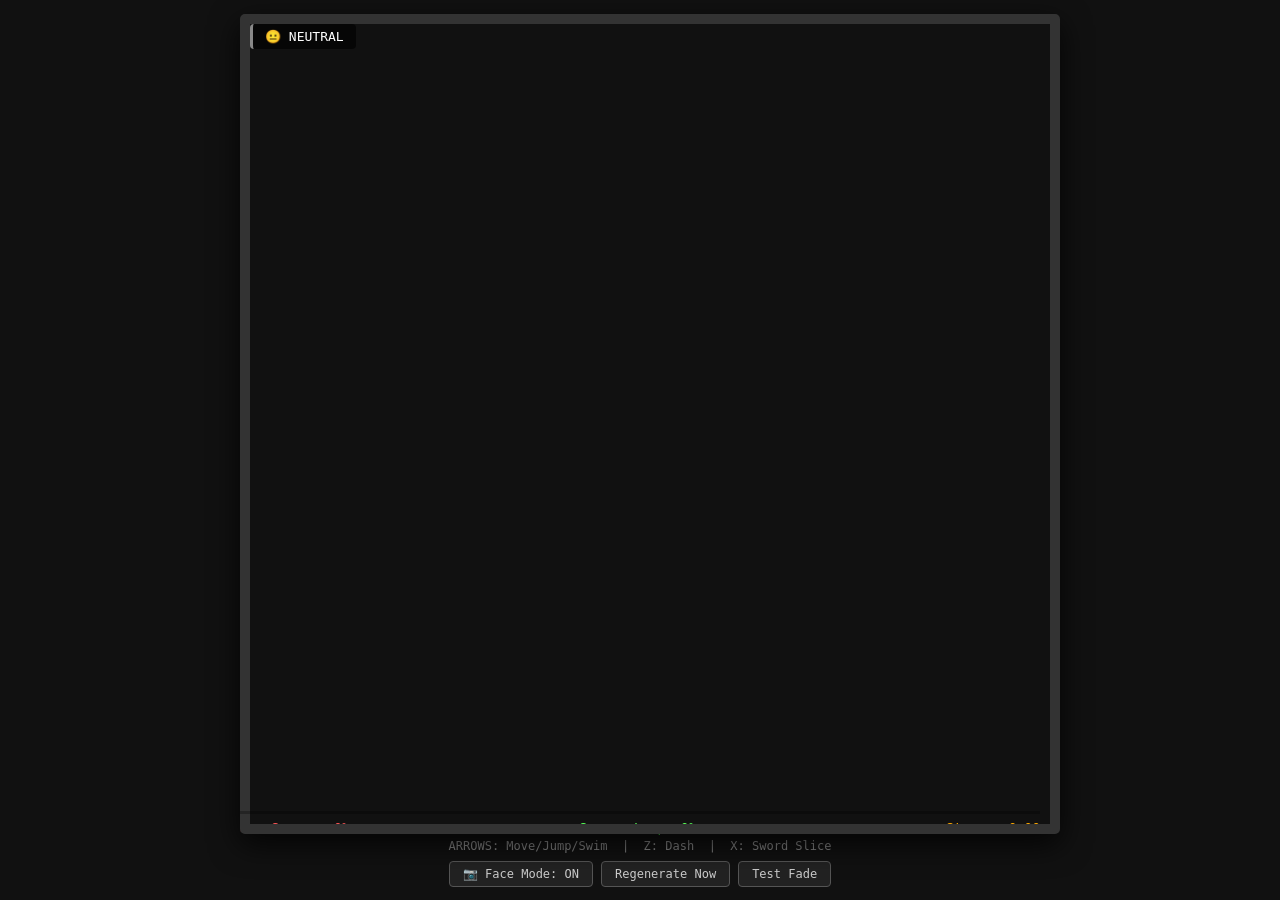
==== commit 1fc30000: "Merge branch 'main' into calibration_frontend" ====
--- a/app/index.html
+++ b/app/index.html
@@ -5,18 +5,47 @@
     <meta name="viewport" content="width=device-width, initial-scale=1.0">
     <title>AI Gameboy</title>
     <style>
-        body {
-            background-color: #111;
-            color: #fff;
-            font-family: monospace;
-            display: flex;
-            flex-direction: column;
-            align-items: center;
-            justify-content: center;
-            height: 100vh;
-            margin: 0;
-            text-align: center;
-        }
+        body { margin: 0; background: #111; display: flex; flex-direction: column; justify-content: center; align-items: center; height: 100vh; color: white; font-family: monospace; }
+
+        #game-wrapper { position: relative; width: 800px; height: 800px; }
+
+        canvas {
+            display: block;
+            width: 800px; height: 800px;
+            border: 10px solid #333; border-radius: 5px;
+            box-shadow: 0px 10px 30px rgba(0,0,0,0.8);
+        }
+
+        /* ── UI overlay (non-interactive) ── */
+        #ui-overlay {
+            position: absolute; top: 0; left: 0;
+            width: 100%; height: 100%;
+            pointer-events: none;
+        }
+        #emotion-badge {
+            position: absolute; top: 10px; left: 10px;
+            background: rgba(0,0,0,0.65); color: #fff;
+            padding: 5px 12px; border-radius: 4px; font-size: 13px;
+            border-left: 3px solid #888;
+            transition: border-color 0.5s;
+        }
+        #gen-dot {
+            position: absolute; top: 14px; right: 12px;
+            width: 9px; height: 9px; border-radius: 50%;
+            background: transparent; transition: background 0.3s;
+        }
+        #gen-dot.generating { background: #ff8800; animation: dotpulse 0.9s ease-in-out infinite; }
+        #gen-dot.done       { background: #44ff88; }
+        @keyframes dotpulse {
+            0%,100% { transform: scale(1); opacity: 1; }
+            50%     { transform: scale(1.7); opacity: 0.4; }
+        }
+        #stress-track {
+            position: absolute; bottom: 0; left: 0; right: 0; height: 3px;
+            background: rgba(0,0,0,0.3);
+        }
+        #stress-fill { height: 100%; width: 0%; background: #44ff88; transition: width 0.4s, background 0.5s; }
+      
         h1 {
             font-size: 3.5rem;
             margin-bottom: 10px;
@@ -51,14 +80,1468 @@
             box-shadow: 0 0 20px #44ff88;
             transform: scale(1.05);
         }
+
+        /* ── Below-canvas UI ── */
+        #debugUI  { width: 800px; display: flex; justify-content: space-between; margin-top: 6px; font-size: 13px; }
+        .raw-data { color: #ff5555; } .visual-data { color: #55ff55; } .stress-data { color: #ffaa00; }
+        .controls { width: 800px; text-align: center; color: #888; font-size: 12px; margin-top: 4px; }
+        #buttons  { display: flex; gap: 8px; margin-top: 8px; }
+        button {
+            background: #222; color: #ccc; border: 1px solid #555;
+            padding: 5px 13px; border-radius: 4px; cursor: pointer; font-family: monospace; font-size: 12px;
+        }
+        button:hover { background: #333; color: #fff; }
+        button.active { border-color: #ff8800; color: #ff8800; }
     </style>
 </head>
 <body>
 
+<div id="game-wrapper">
+    <canvas id="gameCanvas" width="512" height="512"></canvas>
+    <div id="ui-overlay">
+        <div id="emotion-badge">😐 NEUTRAL</div>
+        <div id="gen-dot"></div>
+        <div id="stress-track"><div id="stress-fill"></div></div>
+    </div>
+</div>
+
+<div id="debugUI">
+    <span class="raw-data"  id="rawLabel">Raw Sensor: 0%</span>
+    <span class="visual-data" id="visualLabel">Screen Lerp: 0%</span>
+    <span class="stress-data" id="stressLabel" style="color: #ffaa00; margin-left: 20px;">Stress: 0.00</span>
+</div>
+<div class="controls">ARROWS: Move/Jump/Swim &nbsp;|&nbsp; Z: Dash &nbsp;|&nbsp; X: Sword Slice</div>
+<div id="buttons">
+    <button id="btn-face-mode" onclick="toggleFaceMode()">📷 Face Mode: ON</button>
+    <button onclick="game.forceRegen()">Regenerate Now</button>
+    <button onclick="testFade()">Test Fade</button>
+</div>
+<div id="manual-controls" style="display: none; margin-top: 8px;">
+    <div style="text-align: center; color: #888; font-size: 11px; margin-bottom: 4px;">Manual Emotion Control</div>
+    <div style="display: flex; gap: 8px; justify-content: center;">
+        <button onclick="setManualEmotion('HAPPY')">😊 Happy</button>
+        <button onclick="setManualEmotion('NEUTRAL')">😐 Neutral</button>
+        <button onclick="setManualEmotion('SAD')">😢 Sad</button>
+        <button onclick="setManualEmotion('ANGRY')">😠 Angry</button>
+    </div>
+</div>
+
+<script>
+// ════════════════════════════════════════════════════════════
+// CONFIG
+// ════════════════════════════════════════════════════════════
+
+const SERVER_URL = 'http://localhost:8765';
+
+// Stability AI SDXL — pure text-to-image, no ControlNet needed
+// https://replicate.com/stability-ai/sdxl
+const REPLICATE_MODEL_VERSION = '7762fd07cf82c948538e41f63f77d685e02b063e37e496e96eefd46c929f9bdc';
+
+const PROMPTS = {
+    HAPPY: {
+        pos: 'sunny spring meadow 2d platformer game, bright blue sky with white clouds, vibrant green grass field, colorful wildflowers blooming everywhere, butterflies, cheerful sunny day, warm golden sunlight, lush nature, peaceful happy atmosphere, side view, game background art',
+        neg: 'dark, gloomy, winter, ice, snow, dead, withered, volcanic, lava, fire, blurry, ugly, text, watermark',
+    },
+    NEUTRAL: {
+        pos: 'desolate moon surface 2d platformer game, dark starry space sky, barren gray lunar landscape, rocky craters, monochrome grey terrain, lifeless alien world, sterile metallic platforms, boring homogeneous atmosphere, side view, game background art',
+        neg: 'colorful, vibrant, lush, green, blue, red, fire, ice, flowers, trees, blurry, ugly, text, watermark',
+    },
+    SAD: {
+        pos: 'brutal frozen wasteland 2d platformer game, dark grey overcast sky, heavy blizzard, jagged ice spikes jutting from ground, sharp icicles, harsh snow texture, frozen tundra with dangerous ice formations, icy blue glaciers, dead frozen trees, desolate cold landscape, treacherous winter atmosphere, side view, game background art',
+        neg: 'bright, sunny, warm, colorful, flowers, spring, summer, fire, lava, soft, gentle, blurry, ugly, text, watermark',
+    },
+    ANGRY: {
+        pos: 'volcanic hellscape 2d platformer game, blood red sky, ash clouds, lava cracks, obsidian walls, fire demons, chaotic dark, side view, game background art',
+        neg: 'peaceful, pastel, cute, calm, blurry, ugly, text, watermark',
+    },
+};
+
+// Tile generation — each tile is generated wider than the viewport so adjacent
+// tiles physically overlap, enabling a real pixel cross-fade at seams.
+const TILE_OVERLAP = 64;               // extra pixels generated on each side
+const TILE_GEN_W   = 512 + 2 * TILE_OVERLAP; // = 640, width sent to SDXL
+const TILE_BLEND_W = 2 * TILE_OVERLAP; // = 128, blend zone at each seam
+
+const UI_COLORS = { HAPPY: '#ffdd44', NEUTRAL: '#44ff88', SAD: '#4499ff', ANGRY: '#ff4422' };
+const UI_LABELS = { HAPPY: '😊 HAPPY', NEUTRAL: '😐 NEUTRAL', SAD: '😢 SAD', ANGRY: '😠 ANGRY' };
+
+// Stress thresholds matching the palette blend points in updateVisuals()
+const STRESS_THRESHOLDS = { HAPPY: 0.22, NEUTRAL: 0.47, SAD: 0.80 };
+
+
+
+// ════════════════════════════════════════════════════════════
+// IMAGE GENERATOR  — one in-flight request at a time, tile-indexed queue
+// ════════════════════════════════════════════════════════════
+
+class ImageGenerator {
+    constructor() {
+        this.busy       = false;
+        this.queue      = []; // [{ tileIndex, wiremeshDataUrl, emotion }]
+        this.onTileReady = null; // (tileIndex, dataUrl) => void
+    }
+
+    enqueueTile(tileIndex, wiremeshDataUrl, emotion, slot = 'a') {
+        // Skip if already queued for this tile+slot
+        if (this.queue.some(q => q.tileIndex === tileIndex && q.slot === slot)) return;
+        this.queue.push({ tileIndex, wiremeshDataUrl, emotion, slot });
+        this._process();
+    }
+
+    cancelTile(tileIndex, slot) {
+        const before = this.queue.length;
+        this.queue = this.queue.filter(q => !(q.tileIndex === tileIndex && q.slot === slot));
+        const removed = before - this.queue.length;
+        if (removed > 0) {
+            console.log(`[gen] Cancelled ${removed} queued request(s) for tile ${tileIndex}-${slot}`);
+        }
+        return removed > 0;
+    }
+
+    async _process() {
+        if (this.busy || this.queue.length === 0) return;
+
+        const { tileIndex, wiremeshDataUrl, emotion, slot } = this.queue.shift();
+        this.busy = true;
+
+        const p = PROMPTS[emotion] ?? PROMPTS.NEUTRAL;
+        setGenDot(true);
+        console.log(`[gen] Tile ${tileIndex} — SDXL request (${emotion})...`);
+
+        try {
+            const resp = await fetch(`${SERVER_URL}/generate`, {
+                method:  'POST',
+                headers: { 'Content-Type': 'application/json' },
+                body: JSON.stringify({
+                    version: REPLICATE_MODEL_VERSION,
+                    input: {
+                        image:               wiremeshDataUrl,
+                        prompt_strength:     0.75,
+                        prompt:              p.pos,
+                        negative_prompt:     p.neg,
+                        width:               TILE_GEN_W,
+                        height:              512,
+                        num_inference_steps: 20,
+                        guidance_scale:      7.5,
+                        scheduler:           'K_EULER',
+                    },
+                }),
+            });
+
+            if (!resp.ok) {
+                const err = await resp.json().catch(() => ({}));
+                console.warn(`[gen] Tile ${tileIndex} server error:`, err.error ?? resp.status);
+                return;
+            }
+            const data = await resp.json();
+            if (data.image_data_url && this.onTileReady) {
+                this.onTileReady(tileIndex, slot, data.image_data_url);
+            } else if (data.error) {
+                console.warn(`[gen] Tile ${tileIndex} generation error:`, data.error);
+            }
+        } catch (e) {
+            console.warn(`[gen] Tile ${tileIndex} request failed:`, e.message);
+        } finally {
+            this.busy = false;
+            setGenDot(false);
+            if (this.queue.length > 0) setTimeout(() => this._process(), 200);
+        }
+    }
+}
+
+
+// ════════════════════════════════════════════════════════════
+// WIREMESH RENDERER  — kept for testImageGen, not used in main pipeline
+// ════════════════════════════════════════════════════════════
+
+class WiremeshRenderer {
+    constructor() {
+        this.canvas = document.createElement('canvas');
+        this.canvas.width  = TILE_GEN_W; // 640 — wider than viewport for overlap blending
+        this.canvas.height = 512;
+        this.ctx = this.canvas.getContext('2d');
+    }
+
+    render(entities, player, cameraX, groundY, gameW, gameH, emotion = 'ANGRY') {
+        const ctx = this.ctx;
+        const CW = this.canvas.width, CH = this.canvas.height;
+        const sx = CW / gameW, sy = CH / gameH;
+        const groundScreenY = groundY * sy;
+
+        // ── Emotion-based background gradients ──
+        if (emotion === 'HAPPY') {
+            // Bright sunny sky
+            const skyGrad = ctx.createLinearGradient(0, 0, 0, groundScreenY);
+            skyGrad.addColorStop(0,   '#87CEEB');  // sky blue
+            skyGrad.addColorStop(0.5, '#B0E0E6');  // powder blue
+            skyGrad.addColorStop(1,   '#E0F6FF');  // light cyan
+            ctx.fillStyle = skyGrad;
+            ctx.fillRect(0, 0, CW, groundScreenY);
+
+            // Bright green grass
+            const grassGrad = ctx.createLinearGradient(0, groundScreenY, 0, CH);
+            grassGrad.addColorStop(0,   '#90EE90');  // light green
+            grassGrad.addColorStop(0.5, '#7CFC00');  // lawn green
+            grassGrad.addColorStop(1,   '#32CD32');  // lime green
+            ctx.fillStyle = grassGrad;
+            ctx.fillRect(0, groundScreenY, CW, CH - groundScreenY);
+
+            // Sunny glow spots
+            const glowY = groundScreenY - 50;
+            for (const [gx, gr] of [[100,80],[300,100],[500,90]]) {
+                const g = ctx.createRadialGradient(gx, glowY, 0, gx, glowY, gr);
+                g.addColorStop(0,   'rgba(255,255,200,0.4)');
+                g.addColorStop(0.5, 'rgba(255,255,150,0.2)');
+                g.addColorStop(1,   'rgba(255,255,100,0)');
+                ctx.fillStyle = g;
+                ctx.fillRect(0, 0, CW, CH);
+            }
+        } else if (emotion === 'NEUTRAL') {
+            // Boring gray space/moon
+            const skyGrad = ctx.createLinearGradient(0, 0, 0, groundScreenY);
+            skyGrad.addColorStop(0,   '#0A0A0A');  // very dark gray (space)
+            skyGrad.addColorStop(0.5, '#1A1A1A');  // dark gray
+            skyGrad.addColorStop(1,   '#2A2A2A');  // medium dark gray
+            ctx.fillStyle = skyGrad;
+            ctx.fillRect(0, 0, CW, groundScreenY);
+
+            // Gray lunar surface
+            const lunarGrad = ctx.createLinearGradient(0, groundScreenY, 0, CH);
+            lunarGrad.addColorStop(0,   '#6A6A6A');  // medium gray
+            lunarGrad.addColorStop(0.5, '#5A5A5A');  // darker gray
+            lunarGrad.addColorStop(1,   '#4A4A4A');  // dark gray
+            ctx.fillStyle = lunarGrad;
+            ctx.fillRect(0, groundScreenY, CW, CH - groundScreenY);
+
+            // Subtle stars in space
+            ctx.fillStyle = '#FFFFFF';
+            for (let i = 0; i < 30; i++) {
+                const sx = Math.random() * CW;
+                const sy = Math.random() * groundScreenY;
+                ctx.fillRect(sx, sy, 1, 1);
+            }
+        } else if (emotion === 'SAD') {
+            // Cold grey/blue sky
+            const skyGrad = ctx.createLinearGradient(0, 0, 0, groundScreenY);
+            skyGrad.addColorStop(0,   '#2F4F4F');  // dark slate grey
+            skyGrad.addColorStop(0.5, '#4682B4');  // steel blue
+            skyGrad.addColorStop(1,   '#5F9EA0');  // cadet blue
+            ctx.fillStyle = skyGrad;
+            ctx.fillRect(0, 0, CW, groundScreenY);
+
+            // Icy blue ground
+            const iceGrad = ctx.createLinearGradient(0, groundScreenY, 0, CH);
+            iceGrad.addColorStop(0,   '#B0E0E6');  // powder blue
+            iceGrad.addColorStop(0.5, '#87CEEB');  // sky blue
+            iceGrad.addColorStop(1,   '#4682B4');  // steel blue
+            ctx.fillStyle = iceGrad;
+            ctx.fillRect(0, groundScreenY, CW, CH - groundScreenY);
+
+            // Cold mist
+            const mistY = groundScreenY + 10;
+            for (const [gx, gr] of [[150,100],[350,120],[550,90]]) {
+                const g = ctx.createRadialGradient(gx, mistY, 0, gx, mistY, gr);
+                g.addColorStop(0,   'rgba(200,220,255,0.3)');
+                g.addColorStop(0.5, 'rgba(180,200,230,0.2)');
+                g.addColorStop(1,   'rgba(160,180,210,0)');
+                ctx.fillStyle = g;
+                ctx.fillRect(0, 0, CW, CH);
+            }
+        } else {
+            // ANGRY - Rich lava background
+            const skyGrad = ctx.createLinearGradient(0, 0, 0, groundScreenY);
+            skyGrad.addColorStop(0,   '#080000');
+            skyGrad.addColorStop(0.5, '#1c0000');
+            skyGrad.addColorStop(1,   '#3d0a00');
+            ctx.fillStyle = skyGrad;
+            ctx.fillRect(0, 0, CW, groundScreenY);
+
+            const lavaGrad = ctx.createLinearGradient(0, groundScreenY, 0, CH);
+            lavaGrad.addColorStop(0,   '#ff5500');
+            lavaGrad.addColorStop(0.3, '#cc2200');
+            lavaGrad.addColorStop(1,   '#5a0000');
+            ctx.fillStyle = lavaGrad;
+            ctx.fillRect(0, groundScreenY, CW, CH - groundScreenY);
+
+            const glowY = groundScreenY + 10;
+            for (const [gx, gr] of [[80,90],[200,120],[380,110],[520,90],[150,60],[470,70]]) {
+                const g = ctx.createRadialGradient(gx, glowY, 0, gx, glowY, gr);
+                g.addColorStop(0,   'rgba(255,180,0,0.55)');
+                g.addColorStop(0.4, 'rgba(255,60,0,0.3)');
+                g.addColorStop(1,   'rgba(200,0,0,0)');
+                ctx.fillStyle = g;
+                ctx.fillRect(0, 0, CW, CH);
+            }
+
+            const hazeGrad = ctx.createRadialGradient(CW/2, 0, 0, CW/2, 0, 400);
+            hazeGrad.addColorStop(0,   'rgba(120,10,0,0.25)');
+            hazeGrad.addColorStop(1,   'rgba(0,0,0,0)');
+            ctx.fillStyle = hazeGrad;
+            ctx.fillRect(0, 0, CW, CH);
+        }
+
+        // ── Platforms & ground — bright so SDXL reads shape clearly ──
+        for (const e of entities) {
+            const ex = (e.x - cameraX) * sx, ey = e.y * sy;
+            const ew = e.width * sx,           eh = e.height * sy;
+            if (ex + ew < 0 || ex > TILE_GEN_W) continue;
+            if (e.type === 'ground') {
+                if (emotion === 'HAPPY') {
+                    ctx.fillStyle = '#228B22';  // forest green
+                    ctx.fillRect(ex, ey, ew, eh);
+                    ctx.fillStyle = '#90EE90';  // light green top
+                    ctx.fillRect(ex, ey, ew, 3);
+                } else if (emotion === 'NEUTRAL') {
+                    ctx.fillStyle = '#5A5A5A';  // medium gray
+                    ctx.fillRect(ex, ey, ew, eh);
+                    ctx.fillStyle = '#7A7A7A';  // lighter gray top
+                    ctx.fillRect(ex, ey, ew, 3);
+                } else if (emotion === 'SAD') {
+                    ctx.fillStyle = '#4682B4';  // steel blue
+                    ctx.fillRect(ex, ey, ew, eh);
+                    ctx.fillStyle = '#B0E0E6';  // powder blue top
+                    ctx.fillRect(ex, ey, ew, 3);
+                } else {
+                    ctx.fillStyle = '#dd4400';  // lava orange
+                    ctx.fillRect(ex, ey, ew, eh);
+                    ctx.fillStyle = '#ff9933';  // bright orange top
+                    ctx.fillRect(ex, ey, ew, 3);
+                }
+            } else if (e.type === 'platform') {
+                if (emotion === 'HAPPY') {
+                    ctx.fillStyle = '#E0F6FF';  // very light blue/white
+                    ctx.fillRect(ex, ey, ew, eh);
+                    ctx.fillStyle = '#FFD700';  // gold/yellow outline top
+                    ctx.fillRect(ex, ey, ew, 3);
+                    ctx.fillStyle = '#87CEEB';  // light blue accent
+                    ctx.fillRect(ex, ey + eh - 2, ew, 2);
+                } else if (emotion === 'NEUTRAL') {
+                    ctx.fillStyle = '#4A4A4A';  // dark gray
+                    ctx.fillRect(ex, ey, ew, eh);
+                    ctx.fillStyle = '#6A6A6A';  // medium gray top
+                    ctx.fillRect(ex, ey, ew, 2);
+                    ctx.fillStyle = '#3A3A3A';  // darker gray bottom accent
+                    ctx.fillRect(ex, ey + eh - 1, ew, 1);
+                } else if (emotion === 'SAD') {
+                    ctx.fillStyle = '#1C3A5C';  // dark blue
+                    ctx.fillRect(ex, ey, ew, eh);
+                    ctx.fillStyle = '#2F4F6F';  // slightly lighter dark blue top
+                    ctx.fillRect(ex, ey, ew, 2);
+                } else {
+                    ctx.fillStyle = '#ffcc44';  // yellow-orange
+                    ctx.fillRect(ex, ey, ew, eh);
+                    ctx.fillStyle = '#ffffff';  // white top
+                    ctx.fillRect(ex, ey, ew, 2);
+                }
+            }
+        }
+
+        // Player — contrasting color based on emotion
+        if (emotion === 'HAPPY') {
+            ctx.fillStyle = '#FF1493';  // deep pink for contrast against green
+        } else if (emotion === 'NEUTRAL') {
+            ctx.fillStyle = '#00FF00';  // bright green for contrast against gray
+        } else if (emotion === 'SAD') {
+            ctx.fillStyle = '#FF6347';  // tomato red for contrast against blue
+        } else {
+            ctx.fillStyle = '#00aaff';  // bright blue for contrast against red
+        }
+        ctx.fillRect((player.x - cameraX) * sx, player.y * sy, player.width * sx, player.height * sy);
+
+        return this.canvas.toDataURL('image/png');
+    }
+}
+
+
+// ════════════════════════════════════════════════════════════
+// TILE MANAGER  — caches AI-generated 512px world tiles by tile index
+// ════════════════════════════════════════════════════════════
+
+class TileManager {
+    constructor() {
+        this.tiles   = new Map(); // tileIndex → { a: Image|null, b: Image|null, pendingB: bool, emotion: string, nextEmotion: string|null }
+        this.pending = new Set(); // tileIndex where slot A is in flight
+    }
+
+    has(i)         { return this.tiles.has(i) && !!this.tiles.get(i).a; }
+    hasB(i)        { return this.tiles.has(i) && !!this.tiles.get(i).b; }
+    isPending(i)   { return this.pending.has(i); }
+    isPendingB(i)  { return this.tiles.has(i) && this.tiles.get(i).pendingB; }
+
+    getImages(i)   {
+        const t = this.tiles.get(i);
+        return t ? { a: t.a, b: t.b } : { a: null, b: null };
+    }
+
+    markPending(i)  { this.pending.add(i); }
+    markPendingB(i) { if (this.tiles.has(i)) this.tiles.get(i).pendingB = true; }
+
+    cancelPending(i)  { this.pending.delete(i); }
+    cancelPendingB(i) { if (this.tiles.has(i)) this.tiles.get(i).pendingB = false; }
+
+    store(i, img, slot, currentLeftTile, emotion = null) {
+        if (!this.tiles.has(i)) this.tiles.set(i, { a: null, b: null, pendingB: false, emotion: null, nextEmotion: null });
+        const t = this.tiles.get(i);
+        if (slot === 'a') { 
+            t.a = img; 
+            t.pending = false;
+            this.pending.delete(i); 
+            if (emotion) t.emotion = emotion;
+        } else { 
+            t.b = img; 
+            t.pendingB = false; 
+        }
+        // Evict tiles far from current view
+        for (const k of this.tiles.keys()) {
+            if (k < currentLeftTile - 3 || k > currentLeftTile + 6) this.tiles.delete(k);
+        }
+    }
+
+    clearAll() { this.tiles.clear(); this.pending.clear(); }
+
+    getEmotion(i) {
+        const t = this.tiles.get(i);
+        return t ? t.emotion : null;
+    }
+
+    getAllTileIndices() {
+        return Array.from(this.tiles.keys());
+    }
+
+    setNextEmotion(i, emotion) {
+        const t = this.tiles.get(i);
+        if (t) t.nextEmotion = emotion;
+    }
+
+    getNextEmotion(i) {
+        const t = this.tiles.get(i);
+        return t ? t.nextEmotion : null;
+    }
+
+    clearNextEmotion(i) {
+        const t = this.tiles.get(i);
+        if (t) t.nextEmotion = null;
+    }
+}
+
+
+// ════════════════════════════════════════════════════════════
+// PIXEL DISSOLVE  — noise-threshold dissolve between two images (Oasis-style)
+// ════════════════════════════════════════════════════════════
+
+class PixelDissolve {
+    constructor() {
+        // Low-res noise (64×64) bilinearly upsampled to 512×512.
+        // Creates large organic blobs rather than per-pixel static.
+        const LR = 64;
+        const lr = new Float32Array(LR * LR);
+        for (let i = 0; i < lr.length; i++) lr[i] = Math.random();
+
+        this.noise = new Float32Array(TILE_GEN_W * 512);
+        for (let y = 0; y < 512; y++) {
+            for (let x = 0; x < TILE_GEN_W; x++) {
+                const fx = (x / TILE_GEN_W) * LR, fy = (y / 512) * LR;
+                const x0 = Math.floor(fx) % LR, y0 = Math.floor(fy) % LR;
+                const x1 = (x0 + 1) % LR,        y1 = (y0 + 1) % LR;
+                const tx = fx - Math.floor(fx),    ty = fy - Math.floor(fy);
+                this.noise[y * TILE_GEN_W + x] =
+                    lr[y0*LR+x0]*(1-tx)*(1-ty) + lr[y0*LR+x1]*tx*(1-ty) +
+                    lr[y1*LR+x0]*(1-tx)*ty     + lr[y1*LR+x1]*tx*ty;
+            }
+        }
+
+        // Scratch: read image pixels into CPU memory
+        this.scratch       = document.createElement('canvas');
+        this.scratch.width  = TILE_GEN_W;
+        this.scratch.height = 512;
+        this.scratchCtx    = this.scratch.getContext('2d', { willReadFrequently: true });
+
+        // gradCanvas: shared temp surface for edge-fade blending
+        this.gradCanvas        = document.createElement('canvas');
+        this.gradCanvas.width  = TILE_GEN_W;
+        this.gradCanvas.height = 512;
+        this.gradCtx           = this.gradCanvas.getContext('2d');
+
+        this.tiles = new Map(); // tileIndex → per-tile dissolve state
+        this.frame = 0;
+    }
+
+    _state(tileIndex) {
+        if (!this.tiles.has(tileIndex)) {
+            const c   = document.createElement('canvas');
+            c.width   = TILE_GEN_W;
+            c.height  = 512;
+            const ctx = c.getContext('2d');
+            this.tiles.set(tileIndex, {
+                imgA: null, imgB: null,
+                pxA:  null, pxB:  null,
+                out:  ctx.createImageData(TILE_GEN_W, 512),
+                outCanvas: c, outCtx: ctx,
+                lastT: -1,
+                dissolving: false,
+                dissolveStart: 0,
+                dissolveDuration: 4000, // 4 seconds
+            });
+        }
+        return this.tiles.get(tileIndex);
+    }
+
+    // Set images for a tile and trigger dissolve if both are present
+    setImages(tileIndex, imgA, imgB = null) {
+        const s = this._state(tileIndex);
+        if (imgA && s.imgA !== imgA) {
+            s.imgA = imgA;
+            s.pxA = this._readPixels(imgA);
+        }
+        if (imgB && s.imgB !== imgB) {
+            s.imgB = imgB;
+            s.pxB = this._readPixels(imgB);
+            // Trigger dissolve animation
+            if (!s.dissolving && s.imgA && s.imgB) {
+                s.dissolving = true;
+                s.dissolveStart = Date.now();
+                s.lastT = 0;
+                console.log(`[dissolve] Starting transition for tile ${tileIndex}`);
+            }
+        }
+    }
+
+    // Returns the best available canvas for this tile: dissolve result if ready, else raw imgA.
+    getCanvas(tileIndex) {
+        const s = this.tiles.get(tileIndex);
+        if (!s) return null;
+        return s.lastT >= 0 ? s.outCanvas : s.imgA;
+    }
+
+    _readPixels(img) {
+        this.scratchCtx.clearRect(0, 0, TILE_GEN_W, 512);
+        this.scratchCtx.drawImage(img, 0, 0, TILE_GEN_W, 512);
+        return this.scratchCtx.getImageData(0, 0, TILE_GEN_W, 512).data;
+    }
+
+    _compute(s, t) {
+        if (!s.pxB) {
+            // B not ready yet — just show A
+            s.outCtx.clearRect(0, 0, TILE_GEN_W, 512);
+            s.outCtx.drawImage(s.imgA, 0, 0, TILE_GEN_W, 512);
+            s.lastT = t;
+            return;
+        }
+        const SOFT = 0.12; // soft blend zone width — removes jagged edges
+        const pOut = s.out.data, pA = s.pxA, pB = s.pxB, noise = this.noise;
+        for (let i = 0; i < TILE_GEN_W * 512; i++) {
+            const j     = i << 2;
+            // Invert the blend calculation so it goes from A (t=0) to B (t=1)
+            const threshold = 1 - t; // Reverse: start at 1, end at 0
+            const blend = Math.max(0, Math.min(1, (noise[i] - (threshold - SOFT)) / (SOFT * 2)));
+            const inv   = 1 - blend;
+            pOut[j]   = (pA[j]   * inv + pB[j]   * blend) | 0;
+            pOut[j+1] = (pA[j+1] * inv + pB[j+1] * blend) | 0;
+            pOut[j+2] = (pA[j+2] * inv + pB[j+2] * blend) | 0;
+            pOut[j+3] = 255;
+        }
+        s.outCtx.putImageData(s.out, 0, 0);
+        s.lastT = t;
+    }
+
+    // Draw a tile with optional left/right edge gradient fade.
+    // fadeLeft/fadeRight = pixel width of the fade zone on that edge.
+    // Caller shifts screenX left by TILE_OVERLAP so adjacent tiles physically overlap.
+    draw(ctx, tileIndex, imgA, screenX, H, fadeLeft = 0, fadeRight = 0) {
+        if (fadeLeft > 0 || fadeRight > 0) {
+            const gc = this.gradCtx;
+            gc.clearRect(0, 0, TILE_GEN_W, 512);
+            gc.drawImage(imgA, 0, 0, TILE_GEN_W, 512);
+            gc.globalCompositeOperation = 'destination-in';
+            if (fadeLeft > 0) {
+                const g = gc.createLinearGradient(0, 0, fadeLeft, 0);
+                g.addColorStop(0, 'rgba(0,0,0,0)');
+                g.addColorStop(1, 'rgba(0,0,0,1)');
+                gc.fillStyle = g; gc.fillRect(0, 0, TILE_GEN_W, 512);
+            }
+            if (fadeRight > 0) {
+                const g = gc.createLinearGradient(TILE_GEN_W - fadeRight, 0, TILE_GEN_W, 0);
+                g.addColorStop(0, 'rgba(0,0,0,1)');
+                g.addColorStop(1, 'rgba(0,0,0,0)');
+                gc.fillStyle = g; gc.fillRect(0, 0, TILE_GEN_W, 512);
+            }
+            gc.globalCompositeOperation = 'source-over';
+            ctx.drawImage(this.gradCanvas, screenX, 0, TILE_GEN_W, H);
+        } else {
+            ctx.drawImage(imgA, screenX, 0, TILE_GEN_W, H);
+        }
+    }
+
+    // Update dissolve animations - call this every frame
+    updateAnimations(tileManager, currentEmotion, onDissolveComplete) {
+        const now = Date.now();
+        for (const [tileIndex, s] of this.tiles.entries()) {
+            if (s.dissolving) {
+                const elapsed = now - s.dissolveStart;
+                const t = Math.min(1.0, elapsed / s.dissolveDuration);
+                this._compute(s, t);
+                
+                if (t >= 1.0) {
+                    // Dissolve complete - promote B to A
+                    s.dissolving = false;
+                    s.imgA = s.imgB;
+                    s.pxA = s.pxB;
+                    s.imgB = null;
+                    s.pxB = null;
+                    s.lastT = -1; // Reset so we show raw imgA again
+                    
+                    // Update TileManager emotion tracking to match promoted image
+                    if (tileManager && tileManager.has(tileIndex)) {
+                        const leftTile = 0; // Dummy value, won't trigger eviction
+                        tileManager.store(tileIndex, s.imgA, 'a', leftTile, currentEmotion);
+                        console.log(`[dissolve] Completed transition for tile ${tileIndex}, updated emotion to ${currentEmotion}`);
+                    } else {
+                        console.log(`[dissolve] Completed transition for tile ${tileIndex}`);
+                    }
+                    
+                    // Notify callback for potential next transition
+                    if (onDissolveComplete) {
+                        onDissolveComplete(tileIndex);
+                    }
+                }
+            }
+        }
+    }
+
+    evict(tileIndex) { this.tiles.delete(tileIndex); }
+}
+
+
+// ════════════════════════════════════════════════════════════
+// UI HELPERS
+// ════════════════════════════════════════════════════════════
+
+function setGenDot(on) {
+    const el = document.getElementById('gen-dot');
+    el.className = on ? 'generating' : 'done';
+    if (!on) setTimeout(() => { if (el.className === 'done') el.className = ''; }, 2500);
+}
+
+function updateEmotionUI(emotion, stress) {
+    const badge = document.getElementById('emotion-badge');
+    const fill  = document.getElementById('stress-fill');
+    const color = UI_COLORS[emotion] ?? '#888';
+    badge.textContent       = UI_LABELS[emotion] ?? emotion;
+    badge.style.borderColor = color;
+    fill.style.width        = `${Math.round(stress * 100)}%`;
+    fill.style.background   = color;
+}
+
+
+// ════════════════════════════════════════════════════════════
+// GAME ENGINE  (from main — game logic untouched)
+// + AI background layer integrated
+// ════════════════════════════════════════════════════════════
+
+class OpenWorldEngine {
+    constructor(canvasId) {
+        this.canvas = document.getElementById(canvasId);
+        this.ctx    = this.canvas.getContext('2d');
+
+        this.keys = { right: false, left: false, up: false, dash: false, attack: false };
+        this.cameraX    = 0;
+        this.baseGroundY = 420;
+
+        this.chunkSize    = 1200;
+        this.worldMap     = new Map();
+        this.activeEntities = [];
+
+        this.player = {
+            x: 256, y: 200, width: 24, height: 36,
+            vx: 0, vy: 0,
+            speed: 2.5, jump: -7.0, grounded: false, facing: 1, // Slower sideways: 2.5 instead of 3.5
+            acceleration: 0.20,
+            deceleration: 0.12,
+            isDashing: false, dashTimer: 0, dashSpeed: 2.2,
+            dashCooldown: 0, hasAirDashed: false,
+            isAttacking: false, attackTimer: 0,
+            animState: 'standing',
+            animFrame: 0,
+            animTimer: 0,
+        };
+
+        this.palettes = {
+            HAPPY:   { bg: [135,206,235], ground: [34, 139,34],  platform: [224,246,255], enemy: [255,105,180], player: [255,255,255], water: [0,191,255],   attack: [255,255,255] },
+            NEUTRAL: { bg: [26, 26, 26],  ground: [90, 90, 90],  platform: [74, 74, 74],  enemy: [220,20, 60],  player: [0,  255, 0],  water: [70, 70, 70],  attack: [150,150,150] },
+            SAD:     { bg: [47, 79, 79],  ground: [70, 130,180], platform: [28, 58, 92],  enemy: [75, 0,  130], player: [173,216,230], water: [70, 130,180], attack: [100,100,150] },
+            ANGRY:   { bg: [40, 0,  0],   ground: [70, 0,  0],   platform: [139,0,  0],   enemy: [255,140,0],   player: [255,0,  0],   water: [255,69, 0],   attack: [255,255,0]  },
+        };
+
+        this.currentTheme    = this.palettes.NEUTRAL; // will be set properly on first updateVisuals()
+        this.targetStress    = 0.5;
+        this.visualStress    = 0.5;
+        this.smoothingFactor = 0.015;
+
+        this.currentEmotion = 'NEUTRAL';
+        this.faceMode = true; // true = facial recognition, false = manual control
+
+        // ── AI background tile layer ──
+        this.tileWidth      = 512; // matches canvas and generation size
+
+        this.wiremesh    = new WiremeshRenderer();
+        this.tileManager = new TileManager();
+        this.dissolve    = new PixelDissolve();
+        this.imageGen    = new ImageGenerator();
+        this.imageGen.onTileReady = (tileIndex, slot, dataUrl) => this._onTileReady(tileIndex, slot, dataUrl);
+
+        // ── Sprite system ──
+        this.sprites = {
+            standing: new Image(),
+            left: new Image(),
+            right: new Image()
+        };
+        this.sprites.standing.src = 'sprites/explorer/standing.png';
+        this.sprites.left.src = 'sprites/explorer/left.png';
+        this.sprites.right.src = 'sprites/explorer/right.png';
+
+        this.spritesLoaded = false;
+        let loadedCount = 0;
+        const checkAllLoaded = () => {
+            loadedCount++;
+            if (loadedCount === 3) {
+                this.spritesLoaded = true;
+                console.log('[sprites] All character sprites loaded');
+            }
+        };
+        this.sprites.standing.onload = checkAllLoaded;
+        this.sprites.left.onload = checkAllLoaded;
+        this.sprites.right.onload = checkAllLoaded;
+
+        this.setupInputs();
+    }
+
+    // ── Stress API (called by SSE stream) ────────────────────
+    setTargetStress(rawPercentage) {
+        this.targetStress = Math.max(0, Math.min(100, rawPercentage)) / 100;
+    }
+
+    // ── Visuals + emotion state detection ────────────────────
+    updateVisuals() {
+        this.visualStress += (this.targetStress - this.visualStress) * this.smoothingFactor;
+        const s = this.visualStress;
+        let t = 0;
+
+        // Emotion-based palette blending
+        let newEmotion;
+        if (s < STRESS_THRESHOLDS.HAPPY) {
+            t = s / STRESS_THRESHOLDS.HAPPY;
+            this.currentTheme = this.blendPalettes(this.palettes.HAPPY, this.palettes.NEUTRAL, t);
+            newEmotion = 'HAPPY';
+        } else if (s < STRESS_THRESHOLDS.NEUTRAL) {
+            t = (s - STRESS_THRESHOLDS.HAPPY) / (STRESS_THRESHOLDS.NEUTRAL - STRESS_THRESHOLDS.HAPPY);
+            this.currentTheme = this.blendPalettes(this.palettes.NEUTRAL, this.palettes.SAD, t);
+            newEmotion = 'NEUTRAL';
+        } else if (s < STRESS_THRESHOLDS.SAD) {
+            t = (s - STRESS_THRESHOLDS.NEUTRAL) / (STRESS_THRESHOLDS.SAD - STRESS_THRESHOLDS.NEUTRAL);
+            this.currentTheme = this.blendPalettes(this.palettes.SAD, this.palettes.ANGRY, t);
+            newEmotion = 'SAD';
+        } else {
+            this.currentTheme = this.blendPalettes(this.palettes.ANGRY, this.palettes.ANGRY, 1);
+            newEmotion = 'ANGRY';
+        }
+
+        document.getElementById('rawLabel').innerText    = `Raw Sensor: ${Math.round(this.targetStress * 100)}%`;
+        document.getElementById('visualLabel').innerText = `Screen Lerp: ${Math.round(s * 100)}%`;
+        document.getElementById('stressLabel').innerText = `Stress: ${s.toFixed(2)} (target: ${this.targetStress.toFixed(2)})`;
+
+        // Trigger regeneration when emotion changes
+        if (this.currentEmotion !== newEmotion) {
+            console.log(`[emotion] Changing from ${this.currentEmotion} to ${newEmotion}`);
+            const oldEmotion = this.currentEmotion;
+            this.currentEmotion = newEmotion;
+            updateEmotionUI(newEmotion, s);
+            
+            // Determine which tiles need to be handled
+            const currentTile = Math.floor(this.cameraX / this.tileWidth);
+            const tilesToHandle = new Set();
+            
+            // Add all existing tiles
+            const existingTiles = this.tileManager.getAllTileIndices();
+            existingTiles.forEach(i => tilesToHandle.add(i));
+            
+            // Add nearby tiles that should be visible (even if not generated yet)
+            for (const i of [currentTile - 1, currentTile, currentTile + 1, currentTile + 2]) {
+                tilesToHandle.add(i);
+            }
+            
+            // Handle each tile based on its state
+            for (const tileIndex of tilesToHandle) {
+                const tileExists = this.tileManager.has(tileIndex);
+                
+                if (tileExists) {
+                    // Tile exists - handle B-slot transition
+                    const dissolveState = this.dissolve._state(tileIndex);
+                    
+                    // Case 1: Dissolve is actively running - queue next emotion
+                    if (dissolveState.dissolving) {
+                        this.tileManager.setNextEmotion(tileIndex, newEmotion);
+                        console.log(`[emotion] Tile ${tileIndex} dissolving - queued ${newEmotion} for after completion`);
+                    }
+                    // Case 2: B-slot is pending (not arrived yet) - cancel and replace
+                    else if (this.tileManager.isPendingB(tileIndex)) {
+                        this.imageGen.cancelTile(tileIndex, 'b');
+                        this.tileManager.cancelPendingB(tileIndex);
+                        this.tileManager.markPendingB(tileIndex);
+                        const tileCameraX = tileIndex * this.tileWidth;
+                        const wiremeshDataUrl = this.wiremesh.render(
+                            this._getEntitiesForTile(tileIndex), this.player, tileCameraX - TILE_OVERLAP,
+                            this.baseGroundY, TILE_GEN_W, this.canvas.height, newEmotion
+                        );
+                        this.imageGen.enqueueTile(tileIndex, wiremeshDataUrl, newEmotion, 'b');
+                        console.log(`[emotion] Tile ${tileIndex}-B pending - cancelled and re-queued for ${newEmotion}`);
+                    }
+                    // Case 3: No B-slot or dissolve - queue normally
+                    else {
+                        this.tileManager.markPendingB(tileIndex);
+                        const tileCameraX = tileIndex * this.tileWidth;
+                        const wiremeshDataUrl = this.wiremesh.render(
+                            this._getEntitiesForTile(tileIndex), this.player, tileCameraX - TILE_OVERLAP,
+                            this.baseGroundY, TILE_GEN_W, this.canvas.height, newEmotion
+                        );
+                        this.imageGen.enqueueTile(tileIndex, wiremeshDataUrl, newEmotion, 'b');
+                        console.log(`[emotion] Queued tile ${tileIndex}-B for ${oldEmotion}→${newEmotion} transition`);
+                    }
+                } else {
+                    // Tile doesn't exist yet - generate as A-slot with new emotion
+                    if (!this.tileManager.isPending(tileIndex)) {
+                        this.tileManager.markPending(tileIndex);
+                        const tileCameraX = tileIndex * this.tileWidth;
+                        const wiremeshDataUrl = this.wiremesh.render(
+                            this._getEntitiesForTile(tileIndex), this.player, tileCameraX - TILE_OVERLAP,
+                            this.baseGroundY, TILE_GEN_W, this.canvas.height, newEmotion
+                        );
+                        this.imageGen.enqueueTile(tileIndex, wiremeshDataUrl, newEmotion, 'a');
+                        console.log(`[emotion] Queued new tile ${tileIndex}-A with ${newEmotion}`);
+                    }
+                }
+            }
+        }
+    }
+
+    lerp(a, b, t)    { return Math.round(a + (b - a) * t); }
+    lerpRGB(c1,c2,t) { return `rgb(${this.lerp(c1[0],c2[0],t)},${this.lerp(c1[1],c2[1],t)},${this.lerp(c1[2],c2[2],t)})`; }
+    blendPalettes(p1, p2, t) {
+        return {
+            bg:       this.lerpRGB(p1.bg,       p2.bg,       t),
+            ground:   this.lerpRGB(p1.ground,   p2.ground,   t),
+            platform: this.lerpRGB(p1.platform, p2.platform, t),
+            enemy:    this.lerpRGB(p1.enemy,    p2.enemy,    t),
+            player:   this.lerpRGB(p1.player,   p2.player,   t),
+            water:    this.lerpRGB(p1.water,    p2.water,    t),
+            attack:   this.lerpRGB(p1.attack,   p2.attack,   t),
+        };
+    }
+
+    setupInputs() {
+        window.addEventListener('keydown', (e) => {
+            if (e.code === 'ArrowRight') this.keys.right  = true;
+            if (e.code === 'ArrowLeft')  this.keys.left   = true;
+            if (e.code === 'ArrowUp')  { e.preventDefault(); this.keys.up = true; }
+            if (e.code === 'Space')    { e.preventDefault(); this.keys.up = true; }
+            if (e.code === 'KeyZ')       this.keys.dash   = true;
+            if (e.code === 'KeyX')       this.keys.attack = true;
+        });
+        window.addEventListener('keyup', (e) => {
+            if (e.code === 'ArrowRight') this.keys.right  = false;
+            if (e.code === 'ArrowLeft')  this.keys.left   = false;
+            if (e.code === 'ArrowUp' || e.code === 'Space') this.keys.up = false;
+            if (e.code === 'KeyZ')       this.keys.dash   = false;
+            if (e.code === 'KeyX')       this.keys.attack = false;
+        });
+    }
+
+    // ── World generation ─────────────────────────────────────
+    generateChunk(chunkIndex) {
+        let chunkData = [];
+        let currentX = chunkIndex * this.chunkSize;
+        let endX     = currentX + this.chunkSize;
+        let lastY    = this.baseGroundY;
+
+        const isOverlapping = (x, y, w, h) => {
+            const buffer = 20;
+            for (let e of chunkData.concat(this.activeEntities)) {
+                if (e.type === 'platform' &&
+                    x < e.x + e.width + buffer && x + w > e.x - buffer &&
+                    y < e.y + e.height + buffer && y + h > e.y - buffer) return true;
+            }
+            return false;
+        };
+
+        while (currentX < endX) {
+            const isWaterPit    = Math.random() < 0.35;
+            const sectionWidth  = isWaterPit ? Math.random()*150+150 : Math.random()*200+200;
+
+            if (!isWaterPit) {
+                chunkData.push({ type: 'ground', x: currentX, y: this.baseGroundY, width: sectionWidth, height: 100 });
+                lastY = this.baseGroundY;
+            }
+
+            let cursorX = currentX + 30;
+            while (cursorX < currentX + sectionWidth - 80) {
+                const pW   = Math.random()*50 + 50;
+                let   minY = Math.max(lastY - 85, this.baseGroundY - 220);
+                let   maxY = Math.min(lastY + 85, this.baseGroundY - 40);
+                if (isWaterPit) maxY = Math.min(maxY, this.baseGroundY - 80);
+                const pH = minY + Math.random() * (maxY - minY);
+
+                if (!isOverlapping(cursorX, pH, pW, 15)) {
+                    chunkData.push({ type: 'platform', x: cursorX, y: pH, width: pW, height: 15 });
+                    lastY = pH;
+                }
+                cursorX += pW + Math.random()*40 + 40;
+            }
+
+            currentX += sectionWidth;
+        }
+        return chunkData;
+    }
+
+    updateChunks() {
+        const ci = Math.floor(this.player.x / this.chunkSize);
+        this.activeEntities = [];
+        for (const idx of [ci-1, ci, ci+1]) {
+            if (!this.worldMap.has(idx)) this.worldMap.set(idx, this.generateChunk(idx));
+            this.activeEntities.push(...this.worldMap.get(idx));
+        }
+    }
+
+    checkIntersection(r1, r2) {
+        return !(r2.x >= r1.x+r1.width || r2.x+r2.width <= r1.x || r2.y >= r1.y+r1.height || r2.y+r2.height <= r1.y);
+    }
+
+    // ── Physics (from main — untouched) ──────────────────────
+    updatePhysics() {
+        // Momentum-based movement with acceleration
+        if (this.keys.right) {
+            this.player.facing = 1;
+            this.player.vx += this.player.acceleration;
+            if (this.player.vx > this.player.speed) this.player.vx = this.player.speed;
+        } else if (this.keys.left) {
+            this.player.facing = -1;
+            this.player.vx -= this.player.acceleration;
+            if (this.player.vx < -this.player.speed) this.player.vx = -this.player.speed;
+        } else {
+            // Deceleration when no input
+            if (this.player.vx > 0) {
+                this.player.vx -= this.player.deceleration;
+                if (this.player.vx < 0) this.player.vx = 0;
+            } else if (this.player.vx < 0) {
+                this.player.vx += this.player.deceleration;
+                if (this.player.vx > 0) this.player.vx = 0;
+            }
+        }
+
+        // Update animation state and frame cycling
+        if (this.player.vx !== 0 && this.player.grounded) {
+            this.player.animState = 'walking';
+            this.player.animTimer++;
+            // Switch frames every 6 ticks for snappier walking animation
+            if (this.player.animTimer >= 6) {
+                this.player.animTimer = 0;
+                this.player.animFrame = (this.player.animFrame + 1) % 2; // Toggle between 0 and 1
+            }
+        } else {
+            this.player.animState = 'standing';
+            this.player.animTimer = 0;
+            this.player.animFrame = 0;
+        }
+
+        if (this.player.dashCooldown > 0) this.player.dashCooldown--;
+
+        if (this.keys.dash && this.player.dashCooldown === 0 && !this.player.isDashing) {
+            if (this.player.grounded || (!this.player.grounded && !this.player.hasAirDashed)) {
+                this.player.isDashing = true; this.player.dashTimer = 18; this.player.dashCooldown = 60;
+                this.player.vy = 0;
+                if (!this.player.grounded) this.player.hasAirDashed = true;
+            }
+        }
+        if (this.player.isDashing) {
+            this.player.vx = this.player.dashSpeed * this.player.facing;
+            if (--this.player.dashTimer <= 0) this.player.isDashing = false;
+        }
+
+        this.player.x += this.player.vx;
+        for (const e of this.activeEntities) {
+            if (e.type === 'ground' && this.checkIntersection(this.player, e)) {
+                this.player.x  = this.player.vx > 0 ? e.x - this.player.width : e.x + e.width;
+                this.player.vx = 0;
+            }
+        }
+
+        if (!this.player.isDashing) this.player.vy += 0.35;
+        if (this.keys.up && this.player.grounded) { this.player.vy = this.player.jump; this.player.grounded = false; }
+
+        this.player.y += this.player.vy;
+        this.player.grounded = false;
+        for (const e of this.activeEntities) {
+            if ((e.type === 'ground' || e.type === 'platform') &&
+                this.player.vy >= 0 &&
+                this.player.x + this.player.width > e.x && this.player.x < e.x + e.width &&
+                this.player.y + this.player.height - this.player.vy <= e.y + 2 &&
+                this.player.y + this.player.height >= e.y) {
+                this.player.grounded = true; this.player.hasAirDashed = false;
+                this.player.vy = 0; this.player.y = e.y - this.player.height;
+            }
+        }
+
+        this.cameraX = this.player.x - this.canvas.width / 2;
+
+        const waterSurface = this.baseGroundY + 20;
+        if (this.player.y > waterSurface) {
+            if (this.visualStress < 0.80) {
+                this.player.vy *= 0.8;
+                if (this.keys.up) this.player.vy = this.player.y < waterSurface+40 ? this.player.jump : -3.5;
+                this.player.hasAirDashed = false;
+            } else {
+                this.player.vy = -10;
+                this.player.hasAirDashed = false;
+            }
+        }
+
+        if (this.keys.attack && this.player.attackTimer <= 0) this.player.attackTimer = 25;
+        if (this.player.attackTimer > 0) this.player.attackTimer--;
+        let attackHitbox = null;
+        if (this.player.attackTimer > 15) {
+            attackHitbox = {
+                x: this.player.facing === 1 ? this.player.x + this.player.width/2 : this.player.x + this.player.width/2 - 45,
+                y: this.player.y - 15, width: 45, height: 50,
+            };
+        }
+        for (const e of this.activeEntities) {
+            if ((e.type === 'enemy_ground' || e.type === 'enemy_flying') && !e.dead) {
+                if (e.type === 'enemy_ground') {
+                    e.x += e.vx;
+                    if (e.x < e.minX || e.x + e.width > e.maxX) e.vx *= -1;
+                } else {
+                    const prevY = e.y;
+                    e.hoverTime += 0.015;
+                    e.y = e.startY + Math.sin(e.hoverTime) * 15;
+                    for (const p of this.activeEntities) {
+                        if ((p.type === 'platform' || p.type === 'ground') && this.checkIntersection(e, p)) {
+                            e.y = prevY;
+                            e.startY += e.y < p.y ? -0.5 : 0.5;
+                            break;
+                        }
+                    }
+                }
+                if      (attackHitbox && this.checkIntersection(attackHitbox, e)) { e.dead = true; this.player.vy = -3; this.player.hasAirDashed = false; }
+                else if (this.checkIntersection(this.player, e))                   { this.player.vy = -4; this.player.vx = -4 * this.player.facing; }
+            }
+        }
+    }
+
+    // ── Draw ─────────────────────────────────────────────────
+    draw() {
+        const ctx = this.ctx;
+        const W = this.canvas.width, H = this.canvas.height;
+
+        // 1. Theme background (always drawn as base)
+        ctx.fillStyle = this.currentTheme.bg;
+        ctx.fillRect(0, 0, W, H);
+
+        // 2. AI tile backgrounds — pixel noise dissolve + overlap seam blend
+        const leftTile     = Math.floor(this.cameraX / this.tileWidth);
+        const leftScreenX  = leftTile * this.tileWidth - this.cameraX;
+        const rightScreenX = (leftTile + 1) * this.tileWidth - this.cameraX;
+        let hasBg = false;
+
+        // Get dissolve canvas (handles A→B transitions automatically)
+        const lCanvas = this.dissolve.getCanvas(leftTile);
+        const rCanvas = this.dissolve.getCanvas(leftTile + 1);
+
+        // Each tile is TILE_GEN_W=640px wide (64px extra on each side).
+        // Drawing it shifted left by TILE_OVERLAP creates a 128px physical overlap zone.
+        // The inner-edge fade is only applied when both tiles are present — no jarring
+        // fade flash when only one tile has loaded yet.
+        if (lCanvas) {
+            hasBg = true;
+            this.dissolve.draw(ctx, leftTile,     lCanvas, leftScreenX  - TILE_OVERLAP, H, 0,                        rCanvas ? TILE_BLEND_W : 0);
+        }
+        if (rCanvas) {
+            hasBg = true;
+            this.dissolve.draw(ctx, leftTile + 1, rCanvas, rightScreenX - TILE_OVERLAP, H, lCanvas ? TILE_BLEND_W : 0,  0);
+        }
+
+        // 3. Game world
+        ctx.save();
+        ctx.translate(-this.cameraX, 0);
+
+        // Water / lava
+        ctx.fillStyle = this.currentTheme.water;
+        ctx.globalAlpha = hasBg ? 0.55 : 1;
+        ctx.fillRect(this.cameraX - 100, this.baseGroundY + 20, W + 200, H);
+        ctx.globalAlpha = 1;
+
+        // Platforms & ground
+        for (const e of this.activeEntities) {
+            if (e.type === 'ground' || e.type === 'platform') {
+                if (!hasBg) {
+                    // No AI image yet — fill with palette color
+                    ctx.fillStyle = e.type === 'ground' ? this.currentTheme.ground : this.currentTheme.platform;
+                    ctx.fillRect(e.x, e.y, e.width, e.height);
+                }
+                // Emotion-based outline colors
+                let outlineColor;
+                if (this.currentEmotion === 'HAPPY') {
+                    outlineColor = 'rgba(255, 215, 0, 0.8)';  // gold/yellow for cheerful vibe
+                } else if (this.currentEmotion === 'NEUTRAL') {
+                    outlineColor = 'rgba(100, 100, 100, 0.8)';  // medium gray for sterile/boring vibe
+                } else if (this.currentEmotion === 'SAD') {
+                    outlineColor = 'rgba(70, 130, 180, 0.8)';  // steel blue for cold/icy vibe
+                } else {
+                    outlineColor = 'rgba(0, 0, 0, 0.9)';  // black for dark hellscape vibe
+                }
+                ctx.strokeStyle = outlineColor;
+                ctx.lineWidth   = 2;
+                ctx.strokeRect(e.x, e.y, e.width, e.height);
+            }
+        }
+
+        // Player - sprite-based rendering with walking animation
+        if (this.spritesLoaded) {
+            let currentSprite;
+            if (this.player.animState === 'standing') {
+                currentSprite = this.sprites.standing;
+            } else {
+                // Walking: alternate between left and right foot sprites
+                currentSprite = this.player.animFrame === 0 ? this.sprites.left : this.sprites.right;
+            }
+            
+            // Apply dash flash effect
+            if (this.player.dashCooldown > 0 && Math.floor(Date.now()/100)%2===0) {
+                ctx.globalAlpha = 0.5;
+            }
+            
+            ctx.save();
+            
+            // Flip horizontally when facing left
+            if (this.player.facing === -1) {
+                ctx.translate(this.player.x + this.player.width, this.player.y);
+                ctx.scale(-1, 1);
+                ctx.drawImage(currentSprite, 0, 0, this.player.width, this.player.height);
+            } else {
+                ctx.drawImage(
+                    currentSprite,
+                    this.player.x,
+                    this.player.y,
+                    this.player.width,
+                    this.player.height
+                );
+            }
+            
+            ctx.restore();
+            ctx.globalAlpha = 1;
+        } else {
+            // Fallback to colored box while sprites load
+            ctx.fillStyle = (this.player.dashCooldown > 0 && Math.floor(Date.now()/100)%2===0)
+                ? 'rgba(255,255,255,0.5)' : this.currentTheme.player;
+            ctx.fillRect(this.player.x, this.player.y, this.player.width, this.player.height);
+        }
+
+        // Sword slice wedge
+        if (this.player.attackTimer > 15) {
+            const progress    = (25 - this.player.attackTimer) / 10;
+            const cx          = this.player.x + this.player.width / 2;
+            const cy          = this.player.y + this.player.height / 2;
+            const startAngle  = -Math.PI / 2;
+            const endAngle    = this.player.facing === 1 ? 0 : -Math.PI;
+            ctx.fillStyle     = this.currentTheme.attack;
+            ctx.beginPath();
+            ctx.moveTo(cx, cy);
+            ctx.arc(cx, cy, 45, startAngle, startAngle + (endAngle - startAngle) * progress, this.player.facing === -1);
+            ctx.fill();
+        }
+
+        ctx.restore();
+    }
+
+    // ── Tile generation ───────────────────────────────────────
+
+    // Returns all entities covering a given tile's world x range,
+    // generating missing chunks from worldMap as needed.
+    _getEntitiesForTile(tileIndex) {
+        const tileX      = tileIndex * this.tileWidth;
+        const chunkLeft  = Math.floor(tileX / this.chunkSize);
+        const chunkRight = Math.floor((tileX + this.tileWidth - 1) / this.chunkSize);
+        const entities   = [];
+        for (let ci = chunkLeft; ci <= chunkRight; ci++) {
+            if (!this.worldMap.has(ci)) this.worldMap.set(ci, this.generateChunk(ci));
+            entities.push(...this.worldMap.get(ci));
+        }
+        return entities;
+    }
+
+    // Called every frame — queues generation for tiles near the current view.
+    updateTileGen() {
+        const leftTile = Math.floor(this.cameraX / this.tileWidth);
+        // Priority order: current view first, then lookahead, then behind
+        for (const i of [leftTile, leftTile + 1, leftTile + 2, leftTile - 1]) {
+            // Queue slot A if missing
+            if (!this.tileManager.has(i) && !this.tileManager.isPending(i)) {
+                this.tileManager.markPending(i);
+                const tileCameraX = i * this.tileWidth;
+                const wiremeshDataUrl = this.wiremesh.render(
+                    this._getEntitiesForTile(i), this.player, tileCameraX - TILE_OVERLAP,
+                    this.baseGroundY, TILE_GEN_W, this.canvas.height, this.currentEmotion
+                );
+                this.imageGen.enqueueTile(i, wiremeshDataUrl, this.currentEmotion, 'a');
+                console.log(`[tiles] Queued tile ${i}-A`);
+            }
+        }
+    }
+
+    _onTileReady(tileIndex, slot, dataUrl) {
+        console.log(`[tiles] Tile ${tileIndex}-${slot} received (${Math.round(dataUrl.length/1024)}KB)`);
+        const img  = new Image();
+        img.onload = () => {
+            const leftTile = Math.floor(this.cameraX / this.tileWidth);
+            console.log(`[tiles] Tile ${tileIndex}-${slot} decoded: ${img.naturalWidth}x${img.naturalHeight}px`);
+            this.tileManager.store(tileIndex, img, slot, leftTile, this.currentEmotion);
+            
+            // Update dissolve system
+            const { a, b } = this.tileManager.getImages(tileIndex);
+            if (slot === 'a' && a) {
+                this.dissolve.setImages(tileIndex, a, null);
+            } else if (slot === 'b' && a && b) {
+                this.dissolve.setImages(tileIndex, a, b);
+            }
+        };
+        img.onerror = () => {
+            console.error(`[tiles] Failed to decode tile ${tileIndex}-${slot}`);
+            if (slot === 'a') this.tileManager.cancelPending(tileIndex);
+            else this.tileManager.cancelPendingB(tileIndex);
+        };
+        img.src = dataUrl;
+    }
+
+    forceRegen() {
+        this.tileManager.clearAll();
+        this.imageGen.queue = [];
+    }
+
+    // ── SSE connection ────────────────────────────────────────
+    _connectEmotionStream() {
+        if (!this.faceMode) {
+            console.log('[sse] Face mode disabled, skipping emotion stream connection');
+            return;
+        }
+        const connect = () => {
+            const es = new EventSource(`${SERVER_URL}/emotions`);
+            es.onmessage = (e) => {
+                if (!this.faceMode) return; // Ignore if face mode is off
+                const data = JSON.parse(e.data);
+                this.setTargetStress(data.stress * 100);
+            };
+            es.onerror = () => {
+                console.warn('[sse] Disconnected — retrying in 3s');
+                es.close();
+                setTimeout(connect, 3000);
+            };
+        };
+        connect();
+    }
+
+    // ── Dissolve completion callback ─────────────────────────
+    _onDissolveComplete(tileIndex) {
+        const nextEmotion = this.tileManager.getNextEmotion(tileIndex);
+        if (nextEmotion) {
+            console.log(`[dissolve] Tile ${tileIndex} complete - starting queued transition to ${nextEmotion}`);
+            this.tileManager.clearNextEmotion(tileIndex);
+            
+            // Queue B-slot for the next emotion
+            this.tileManager.markPendingB(tileIndex);
+            const tileCameraX = tileIndex * this.tileWidth;
+            const wiremeshDataUrl = this.wiremesh.render(
+                this._getEntitiesForTile(tileIndex), this.player, tileCameraX - TILE_OVERLAP,
+                this.baseGroundY, TILE_GEN_W, this.canvas.height, nextEmotion
+            );
+            this.imageGen.enqueueTile(tileIndex, wiremeshDataUrl, nextEmotion, 'b');
+        }
+    }
+
+    // ── Main loop ─────────────────────────────────────────────
+    loop() {
+        this.updateChunks();
+        this.updatePhysics();
+        this.updateVisuals();
+        this.updateTileGen();
+        this.dissolve.updateAnimations(this.tileManager, this.currentEmotion, (tileIndex) => this._onDissolveComplete(tileIndex)); // Update A→B dissolve transitions
+        this.draw();
+        requestAnimationFrame(() => this.loop());
+    }
+
+    start() {
+        this.loop();
+        this._connectEmotionStream();
+    }
+}
+
+
+// ════════════════════════════════════════════════════════════
+// DEMO MODE
+// ════════════════════════════════════════════════════════════
+
+// ════════════════════════════════════════════════════════════
+// FACE MODE TOGGLE — Switch between facial recognition and manual control
+// ════════════════════════════════════════════════════════════
+
+function toggleFaceMode() {
+    game.faceMode = !game.faceMode;
+    const btn = document.getElementById('btn-face-mode');
+    const manualControls = document.getElementById('manual-controls');
+    
+    if (game.faceMode) {
+        btn.textContent = '📷 Face Mode: ON';
+        btn.className = '';
+        manualControls.style.display = 'none';
+        console.log('[mode] Switched to facial recognition mode');
+        // Reconnect emotion stream
+        game._connectEmotionStream();
+    } else {
+        btn.textContent = '🎮 Manual Mode';
+        btn.className = 'active';
+        manualControls.style.display = 'block';
+        console.log('[mode] Switched to manual control mode');
+    }
+}
+
+function setManualEmotion(emotion) {
+    if (game.faceMode) {
+        console.warn('[manual] Cannot set emotion in face mode');
+        return;
+    }
+    const stressValue = { HAPPY: 10, NEUTRAL: 35, SAD: 60, ANGRY: 90 }[emotion];
+    game.setTargetStress(stressValue);
+    console.log(`[manual] Set emotion to ${emotion} (stress: ${stressValue}%)`);
+}
+
+
+// ════════════════════════════════════════════════════════════
+// STATIC API TEST  — hardcoded wiremesh, isolates Replicate pipeline
+// ════════════════════════════════════════════════════════════
+
+function _makeStaticWiremesh() {
+    const c = document.createElement('canvas');
+    c.width = c.height = 512;
+    const ctx = c.getContext('2d');
+    ctx.fillStyle = '#000000'; ctx.fillRect(0, 0, 512, 512);
+    ctx.fillStyle = '#FF8800'; ctx.fillRect(0, 430, 512, 82);
+    ctx.fillStyle = '#FF0000';
+    ctx.fillRect(40, 340, 160, 20); ctx.fillRect(230, 270, 130, 20);
+    ctx.fillRect(390, 200, 100, 20); ctx.fillRect(100, 180, 110, 20);
+    ctx.fillStyle = '#0088FF'; ctx.fillRect(70, 305, 20, 35);
+    ctx.fillStyle = '#00FF00'; ctx.fillRect(260, 248, 20, 22);
+    return c.toDataURL('image/png');
+}
+
+async function testImageGen() {
+    const btn = document.getElementById('btn-test-gen');
+    btn.textContent = 'Generating...'; btn.disabled = true;
+
+    const emotion = 'ANGRY';
+    const p       = PROMPTS[emotion];
+    console.log('[test-gen] Sending SDXL request for ANGRY...');
+    setGenDot(true);
+
+    // Use live game wiremesh if available, otherwise static fallback
+    const wiremeshDataUrl = (typeof game !== 'undefined' && game.wiremesh)
+        ? game.wiremesh.render(game.activeEntities, game.player, game.cameraX, game.baseGroundY, game.canvas.width, game.canvas.height)
+        : _makeStaticWiremesh();
+    console.log('[test-gen] Wiremesh captured, sending as img2img input...');
+
+    try {
+        const resp = await fetch(`${SERVER_URL}/generate`, {
+            method: 'POST', headers: { 'Content-Type': 'application/json' },
+            body: JSON.stringify({
+                version: REPLICATE_MODEL_VERSION,
+                input: {
+                    image:               wiremeshDataUrl,
+                    prompt_strength:     0.75,
+                    prompt:              p.pos,
+                    negative_prompt:     p.neg,
+                    width:               512,
+                    height:              512,
+                    num_inference_steps: 20,
+                    guidance_scale:      7.5,
+                    scheduler:           'K_EULER',
+                },
+            }),
+        });
+        const data = await resp.json();
+        if (data.image_data_url) {
+            console.log(`[test-gen] SUCCESS (${Math.round(data.image_data_url.length/1024)}KB) — applying`);
+            const img   = new Image();
+            img.onload  = () => {
+                console.log(`[test-gen] ${img.naturalWidth}x${img.naturalHeight}px`);
+                // Store as tile 0 (current starting tile) for preview
+                const leftTile = Math.floor(game.cameraX / game.tileWidth);
+                game.tileManager.store(leftTile, img, leftTile);
+            };
+            img.onerror = () => console.error('[test-gen] Image decode failed');
+            img.src     = data.image_data_url;
+        } else {
+            console.error('[test-gen] FAILED:', data.error ?? data);
+        }
+    } catch (e) {
+        console.error('[test-gen] Request error:', e.message);
+    } finally {
+        setGenDot(false); btn.textContent = 'Test Image Gen'; btn.disabled = false;
+    }
+}
+
+
+// ════════════════════════════════════════════════════════════
+// FADE TEST  — local only, no API
+// ════════════════════════════════════════════════════════════
+
+function _makeDummyImage(label, bgColor) {
+    const c = document.createElement('canvas');
+    c.width = c.height = 512;
+    const ctx = c.getContext('2d');
+    ctx.fillStyle = bgColor; ctx.fillRect(0, 0, 512, 512);
+    const g = ctx.createLinearGradient(0, 0, 512, 512);
+    g.addColorStop(0, 'rgba(0,0,0,0.4)'); g.addColorStop(1, 'rgba(0,0,0,0)');
+    ctx.fillStyle = g; ctx.fillRect(0, 0, 512, 512);
+    ctx.fillStyle = '#fff'; ctx.font = 'bold 42px monospace'; ctx.textAlign = 'center';
+    ctx.fillText(label, 256, 240);
+    ctx.font = '18px monospace'; ctx.fillText('FADE TEST — rendering OK', 256, 285);
+    return c.toDataURL('image/png');
+}
+
+function testFade() {
+    console.log('[test] Storing dummy tile 0 (orange)...');
+    const img1 = new Image();
+    img1.onload = () => {
+        const lt = Math.floor(game.cameraX / game.tileWidth);
+        game.tileManager.store(lt, img1, lt);
+    };
+    img1.src = _makeDummyImage('IMAGE 1 — ORANGE', '#b84a00');
+    setTimeout(() => {
+        console.log('[test] Storing dummy tile 1 (teal)...');
+        const img2 = new Image();
+        img2.onload = () => {
+            const lt = Math.floor(game.cameraX / game.tileWidth);
+            game.tileManager.store(lt + 1, img2, lt);
+        };
+        img2.src = _makeDummyImage('IMAGE 2 — TEAL', '#006b5e');
+    }, 4000);
+}
+  
+  <<<<<<< calibration_frontend
     <h1>AI GAMEBOY</h1>
     <p>A modular platformer powered by real-time emotion and stress detection. Your webcam drives the gameplay environment.</p>
-    
+
     <a href="game.html" class="play-btn">Play Now</a>
+
+
+// ════════════════════════════════════════════════════════════
+// BOOT
+// ════════════════════════════════════════════════════════════
 
 </body>
 </html>
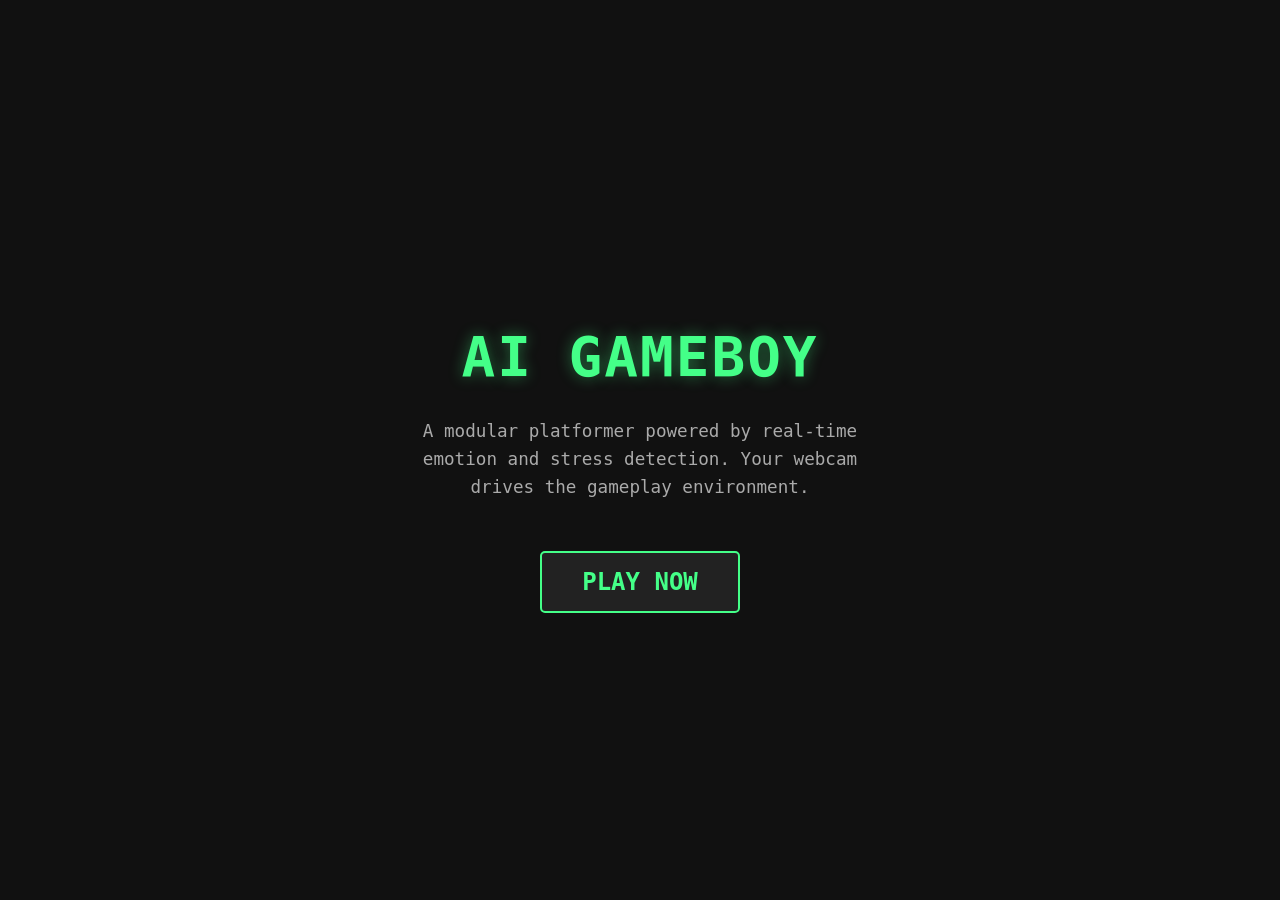
==== commit 3b988964: "Merge calibration_frontend: add welcome page and calibration flow - app/index.html → welcome/landing" ====
--- a/app/index.html
+++ b/app/index.html
@@ -5,47 +5,18 @@
     <meta name="viewport" content="width=device-width, initial-scale=1.0">
     <title>AI Gameboy</title>
     <style>
-        body { margin: 0; background: #111; display: flex; flex-direction: column; justify-content: center; align-items: center; height: 100vh; color: white; font-family: monospace; }
-
-        #game-wrapper { position: relative; width: 800px; height: 800px; }
-
-        canvas {
-            display: block;
-            width: 800px; height: 800px;
-            border: 10px solid #333; border-radius: 5px;
-            box-shadow: 0px 10px 30px rgba(0,0,0,0.8);
+        body {
+            background-color: #111;
+            color: #fff;
+            font-family: monospace;
+            display: flex;
+            flex-direction: column;
+            align-items: center;
+            justify-content: center;
+            height: 100vh;
+            margin: 0;
+            text-align: center;
         }
-
-        /* ── UI overlay (non-interactive) ── */
-        #ui-overlay {
-            position: absolute; top: 0; left: 0;
-            width: 100%; height: 100%;
-            pointer-events: none;
-        }
-        #emotion-badge {
-            position: absolute; top: 10px; left: 10px;
-            background: rgba(0,0,0,0.65); color: #fff;
-            padding: 5px 12px; border-radius: 4px; font-size: 13px;
-            border-left: 3px solid #888;
-            transition: border-color 0.5s;
-        }
-        #gen-dot {
-            position: absolute; top: 14px; right: 12px;
-            width: 9px; height: 9px; border-radius: 50%;
-            background: transparent; transition: background 0.3s;
-        }
-        #gen-dot.generating { background: #ff8800; animation: dotpulse 0.9s ease-in-out infinite; }
-        #gen-dot.done       { background: #44ff88; }
-        @keyframes dotpulse {
-            0%,100% { transform: scale(1); opacity: 1; }
-            50%     { transform: scale(1.7); opacity: 0.4; }
-        }
-        #stress-track {
-            position: absolute; bottom: 0; left: 0; right: 0; height: 3px;
-            background: rgba(0,0,0,0.3);
-        }
-        #stress-fill { height: 100%; width: 0%; background: #44ff88; transition: width 0.4s, background 0.5s; }
-      
         h1 {
             font-size: 3.5rem;
             margin-bottom: 10px;
@@ -80,1468 +51,14 @@
             box-shadow: 0 0 20px #44ff88;
             transform: scale(1.05);
         }
-
-        /* ── Below-canvas UI ── */
-        #debugUI  { width: 800px; display: flex; justify-content: space-between; margin-top: 6px; font-size: 13px; }
-        .raw-data { color: #ff5555; } .visual-data { color: #55ff55; } .stress-data { color: #ffaa00; }
-        .controls { width: 800px; text-align: center; color: #888; font-size: 12px; margin-top: 4px; }
-        #buttons  { display: flex; gap: 8px; margin-top: 8px; }
-        button {
-            background: #222; color: #ccc; border: 1px solid #555;
-            padding: 5px 13px; border-radius: 4px; cursor: pointer; font-family: monospace; font-size: 12px;
-        }
-        button:hover { background: #333; color: #fff; }
-        button.active { border-color: #ff8800; color: #ff8800; }
     </style>
 </head>
 <body>
 
-<div id="game-wrapper">
-    <canvas id="gameCanvas" width="512" height="512"></canvas>
-    <div id="ui-overlay">
-        <div id="emotion-badge">😐 NEUTRAL</div>
-        <div id="gen-dot"></div>
-        <div id="stress-track"><div id="stress-fill"></div></div>
-    </div>
-</div>
-
-<div id="debugUI">
-    <span class="raw-data"  id="rawLabel">Raw Sensor: 0%</span>
-    <span class="visual-data" id="visualLabel">Screen Lerp: 0%</span>
-    <span class="stress-data" id="stressLabel" style="color: #ffaa00; margin-left: 20px;">Stress: 0.00</span>
-</div>
-<div class="controls">ARROWS: Move/Jump/Swim &nbsp;|&nbsp; Z: Dash &nbsp;|&nbsp; X: Sword Slice</div>
-<div id="buttons">
-    <button id="btn-face-mode" onclick="toggleFaceMode()">📷 Face Mode: ON</button>
-    <button onclick="game.forceRegen()">Regenerate Now</button>
-    <button onclick="testFade()">Test Fade</button>
-</div>
-<div id="manual-controls" style="display: none; margin-top: 8px;">
-    <div style="text-align: center; color: #888; font-size: 11px; margin-bottom: 4px;">Manual Emotion Control</div>
-    <div style="display: flex; gap: 8px; justify-content: center;">
-        <button onclick="setManualEmotion('HAPPY')">😊 Happy</button>
-        <button onclick="setManualEmotion('NEUTRAL')">😐 Neutral</button>
-        <button onclick="setManualEmotion('SAD')">😢 Sad</button>
-        <button onclick="setManualEmotion('ANGRY')">😠 Angry</button>
-    </div>
-</div>
-
-<script>
-// ════════════════════════════════════════════════════════════
-// CONFIG
-// ════════════════════════════════════════════════════════════
-
-const SERVER_URL = 'http://localhost:8765';
-
-// Stability AI SDXL — pure text-to-image, no ControlNet needed
-// https://replicate.com/stability-ai/sdxl
-const REPLICATE_MODEL_VERSION = '7762fd07cf82c948538e41f63f77d685e02b063e37e496e96eefd46c929f9bdc';
-
-const PROMPTS = {
-    HAPPY: {
-        pos: 'sunny spring meadow 2d platformer game, bright blue sky with white clouds, vibrant green grass field, colorful wildflowers blooming everywhere, butterflies, cheerful sunny day, warm golden sunlight, lush nature, peaceful happy atmosphere, side view, game background art',
-        neg: 'dark, gloomy, winter, ice, snow, dead, withered, volcanic, lava, fire, blurry, ugly, text, watermark',
-    },
-    NEUTRAL: {
-        pos: 'desolate moon surface 2d platformer game, dark starry space sky, barren gray lunar landscape, rocky craters, monochrome grey terrain, lifeless alien world, sterile metallic platforms, boring homogeneous atmosphere, side view, game background art',
-        neg: 'colorful, vibrant, lush, green, blue, red, fire, ice, flowers, trees, blurry, ugly, text, watermark',
-    },
-    SAD: {
-        pos: 'brutal frozen wasteland 2d platformer game, dark grey overcast sky, heavy blizzard, jagged ice spikes jutting from ground, sharp icicles, harsh snow texture, frozen tundra with dangerous ice formations, icy blue glaciers, dead frozen trees, desolate cold landscape, treacherous winter atmosphere, side view, game background art',
-        neg: 'bright, sunny, warm, colorful, flowers, spring, summer, fire, lava, soft, gentle, blurry, ugly, text, watermark',
-    },
-    ANGRY: {
-        pos: 'volcanic hellscape 2d platformer game, blood red sky, ash clouds, lava cracks, obsidian walls, fire demons, chaotic dark, side view, game background art',
-        neg: 'peaceful, pastel, cute, calm, blurry, ugly, text, watermark',
-    },
-};
-
-// Tile generation — each tile is generated wider than the viewport so adjacent
-// tiles physically overlap, enabling a real pixel cross-fade at seams.
-const TILE_OVERLAP = 64;               // extra pixels generated on each side
-const TILE_GEN_W   = 512 + 2 * TILE_OVERLAP; // = 640, width sent to SDXL
-const TILE_BLEND_W = 2 * TILE_OVERLAP; // = 128, blend zone at each seam
-
-const UI_COLORS = { HAPPY: '#ffdd44', NEUTRAL: '#44ff88', SAD: '#4499ff', ANGRY: '#ff4422' };
-const UI_LABELS = { HAPPY: '😊 HAPPY', NEUTRAL: '😐 NEUTRAL', SAD: '😢 SAD', ANGRY: '😠 ANGRY' };
-
-// Stress thresholds matching the palette blend points in updateVisuals()
-const STRESS_THRESHOLDS = { HAPPY: 0.22, NEUTRAL: 0.47, SAD: 0.80 };
-
-
-
-// ════════════════════════════════════════════════════════════
-// IMAGE GENERATOR  — one in-flight request at a time, tile-indexed queue
-// ════════════════════════════════════════════════════════════
-
-class ImageGenerator {
-    constructor() {
-        this.busy       = false;
-        this.queue      = []; // [{ tileIndex, wiremeshDataUrl, emotion }]
-        this.onTileReady = null; // (tileIndex, dataUrl) => void
-    }
-
-    enqueueTile(tileIndex, wiremeshDataUrl, emotion, slot = 'a') {
-        // Skip if already queued for this tile+slot
-        if (this.queue.some(q => q.tileIndex === tileIndex && q.slot === slot)) return;
-        this.queue.push({ tileIndex, wiremeshDataUrl, emotion, slot });
-        this._process();
-    }
-
-    cancelTile(tileIndex, slot) {
-        const before = this.queue.length;
-        this.queue = this.queue.filter(q => !(q.tileIndex === tileIndex && q.slot === slot));
-        const removed = before - this.queue.length;
-        if (removed > 0) {
-            console.log(`[gen] Cancelled ${removed} queued request(s) for tile ${tileIndex}-${slot}`);
-        }
-        return removed > 0;
-    }
-
-    async _process() {
-        if (this.busy || this.queue.length === 0) return;
-
-        const { tileIndex, wiremeshDataUrl, emotion, slot } = this.queue.shift();
-        this.busy = true;
-
-        const p = PROMPTS[emotion] ?? PROMPTS.NEUTRAL;
-        setGenDot(true);
-        console.log(`[gen] Tile ${tileIndex} — SDXL request (${emotion})...`);
-
-        try {
-            const resp = await fetch(`${SERVER_URL}/generate`, {
-                method:  'POST',
-                headers: { 'Content-Type': 'application/json' },
-                body: JSON.stringify({
-                    version: REPLICATE_MODEL_VERSION,
-                    input: {
-                        image:               wiremeshDataUrl,
-                        prompt_strength:     0.75,
-                        prompt:              p.pos,
-                        negative_prompt:     p.neg,
-                        width:               TILE_GEN_W,
-                        height:              512,
-                        num_inference_steps: 20,
-                        guidance_scale:      7.5,
-                        scheduler:           'K_EULER',
-                    },
-                }),
-            });
-
-            if (!resp.ok) {
-                const err = await resp.json().catch(() => ({}));
-                console.warn(`[gen] Tile ${tileIndex} server error:`, err.error ?? resp.status);
-                return;
-            }
-            const data = await resp.json();
-            if (data.image_data_url && this.onTileReady) {
-                this.onTileReady(tileIndex, slot, data.image_data_url);
-            } else if (data.error) {
-                console.warn(`[gen] Tile ${tileIndex} generation error:`, data.error);
-            }
-        } catch (e) {
-            console.warn(`[gen] Tile ${tileIndex} request failed:`, e.message);
-        } finally {
-            this.busy = false;
-            setGenDot(false);
-            if (this.queue.length > 0) setTimeout(() => this._process(), 200);
-        }
-    }
-}
-
-
-// ════════════════════════════════════════════════════════════
-// WIREMESH RENDERER  — kept for testImageGen, not used in main pipeline
-// ════════════════════════════════════════════════════════════
-
-class WiremeshRenderer {
-    constructor() {
-        this.canvas = document.createElement('canvas');
-        this.canvas.width  = TILE_GEN_W; // 640 — wider than viewport for overlap blending
-        this.canvas.height = 512;
-        this.ctx = this.canvas.getContext('2d');
-    }
-
-    render(entities, player, cameraX, groundY, gameW, gameH, emotion = 'ANGRY') {
-        const ctx = this.ctx;
-        const CW = this.canvas.width, CH = this.canvas.height;
-        const sx = CW / gameW, sy = CH / gameH;
-        const groundScreenY = groundY * sy;
-
-        // ── Emotion-based background gradients ──
-        if (emotion === 'HAPPY') {
-            // Bright sunny sky
-            const skyGrad = ctx.createLinearGradient(0, 0, 0, groundScreenY);
-            skyGrad.addColorStop(0,   '#87CEEB');  // sky blue
-            skyGrad.addColorStop(0.5, '#B0E0E6');  // powder blue
-            skyGrad.addColorStop(1,   '#E0F6FF');  // light cyan
-            ctx.fillStyle = skyGrad;
-            ctx.fillRect(0, 0, CW, groundScreenY);
-
-            // Bright green grass
-            const grassGrad = ctx.createLinearGradient(0, groundScreenY, 0, CH);
-            grassGrad.addColorStop(0,   '#90EE90');  // light green
-            grassGrad.addColorStop(0.5, '#7CFC00');  // lawn green
-            grassGrad.addColorStop(1,   '#32CD32');  // lime green
-            ctx.fillStyle = grassGrad;
-            ctx.fillRect(0, groundScreenY, CW, CH - groundScreenY);
-
-            // Sunny glow spots
-            const glowY = groundScreenY - 50;
-            for (const [gx, gr] of [[100,80],[300,100],[500,90]]) {
-                const g = ctx.createRadialGradient(gx, glowY, 0, gx, glowY, gr);
-                g.addColorStop(0,   'rgba(255,255,200,0.4)');
-                g.addColorStop(0.5, 'rgba(255,255,150,0.2)');
-                g.addColorStop(1,   'rgba(255,255,100,0)');
-                ctx.fillStyle = g;
-                ctx.fillRect(0, 0, CW, CH);
-            }
-        } else if (emotion === 'NEUTRAL') {
-            // Boring gray space/moon
-            const skyGrad = ctx.createLinearGradient(0, 0, 0, groundScreenY);
-            skyGrad.addColorStop(0,   '#0A0A0A');  // very dark gray (space)
-            skyGrad.addColorStop(0.5, '#1A1A1A');  // dark gray
-            skyGrad.addColorStop(1,   '#2A2A2A');  // medium dark gray
-            ctx.fillStyle = skyGrad;
-            ctx.fillRect(0, 0, CW, groundScreenY);
-
-            // Gray lunar surface
-            const lunarGrad = ctx.createLinearGradient(0, groundScreenY, 0, CH);
-            lunarGrad.addColorStop(0,   '#6A6A6A');  // medium gray
-            lunarGrad.addColorStop(0.5, '#5A5A5A');  // darker gray
-            lunarGrad.addColorStop(1,   '#4A4A4A');  // dark gray
-            ctx.fillStyle = lunarGrad;
-            ctx.fillRect(0, groundScreenY, CW, CH - groundScreenY);
-
-            // Subtle stars in space
-            ctx.fillStyle = '#FFFFFF';
-            for (let i = 0; i < 30; i++) {
-                const sx = Math.random() * CW;
-                const sy = Math.random() * groundScreenY;
-                ctx.fillRect(sx, sy, 1, 1);
-            }
-        } else if (emotion === 'SAD') {
-            // Cold grey/blue sky
-            const skyGrad = ctx.createLinearGradient(0, 0, 0, groundScreenY);
-            skyGrad.addColorStop(0,   '#2F4F4F');  // dark slate grey
-            skyGrad.addColorStop(0.5, '#4682B4');  // steel blue
-            skyGrad.addColorStop(1,   '#5F9EA0');  // cadet blue
-            ctx.fillStyle = skyGrad;
-            ctx.fillRect(0, 0, CW, groundScreenY);
-
-            // Icy blue ground
-            const iceGrad = ctx.createLinearGradient(0, groundScreenY, 0, CH);
-            iceGrad.addColorStop(0,   '#B0E0E6');  // powder blue
-            iceGrad.addColorStop(0.5, '#87CEEB');  // sky blue
-            iceGrad.addColorStop(1,   '#4682B4');  // steel blue
-            ctx.fillStyle = iceGrad;
-            ctx.fillRect(0, groundScreenY, CW, CH - groundScreenY);
-
-            // Cold mist
-            const mistY = groundScreenY + 10;
-            for (const [gx, gr] of [[150,100],[350,120],[550,90]]) {
-                const g = ctx.createRadialGradient(gx, mistY, 0, gx, mistY, gr);
-                g.addColorStop(0,   'rgba(200,220,255,0.3)');
-                g.addColorStop(0.5, 'rgba(180,200,230,0.2)');
-                g.addColorStop(1,   'rgba(160,180,210,0)');
-                ctx.fillStyle = g;
-                ctx.fillRect(0, 0, CW, CH);
-            }
-        } else {
-            // ANGRY - Rich lava background
-            const skyGrad = ctx.createLinearGradient(0, 0, 0, groundScreenY);
-            skyGrad.addColorStop(0,   '#080000');
-            skyGrad.addColorStop(0.5, '#1c0000');
-            skyGrad.addColorStop(1,   '#3d0a00');
-            ctx.fillStyle = skyGrad;
-            ctx.fillRect(0, 0, CW, groundScreenY);
-
-            const lavaGrad = ctx.createLinearGradient(0, groundScreenY, 0, CH);
-            lavaGrad.addColorStop(0,   '#ff5500');
-            lavaGrad.addColorStop(0.3, '#cc2200');
-            lavaGrad.addColorStop(1,   '#5a0000');
-            ctx.fillStyle = lavaGrad;
-            ctx.fillRect(0, groundScreenY, CW, CH - groundScreenY);
-
-            const glowY = groundScreenY + 10;
-            for (const [gx, gr] of [[80,90],[200,120],[380,110],[520,90],[150,60],[470,70]]) {
-                const g = ctx.createRadialGradient(gx, glowY, 0, gx, glowY, gr);
-                g.addColorStop(0,   'rgba(255,180,0,0.55)');
-                g.addColorStop(0.4, 'rgba(255,60,0,0.3)');
-                g.addColorStop(1,   'rgba(200,0,0,0)');
-                ctx.fillStyle = g;
-                ctx.fillRect(0, 0, CW, CH);
-            }
-
-            const hazeGrad = ctx.createRadialGradient(CW/2, 0, 0, CW/2, 0, 400);
-            hazeGrad.addColorStop(0,   'rgba(120,10,0,0.25)');
-            hazeGrad.addColorStop(1,   'rgba(0,0,0,0)');
-            ctx.fillStyle = hazeGrad;
-            ctx.fillRect(0, 0, CW, CH);
-        }
-
-        // ── Platforms & ground — bright so SDXL reads shape clearly ──
-        for (const e of entities) {
-            const ex = (e.x - cameraX) * sx, ey = e.y * sy;
-            const ew = e.width * sx,           eh = e.height * sy;
-            if (ex + ew < 0 || ex > TILE_GEN_W) continue;
-            if (e.type === 'ground') {
-                if (emotion === 'HAPPY') {
-                    ctx.fillStyle = '#228B22';  // forest green
-                    ctx.fillRect(ex, ey, ew, eh);
-                    ctx.fillStyle = '#90EE90';  // light green top
-                    ctx.fillRect(ex, ey, ew, 3);
-                } else if (emotion === 'NEUTRAL') {
-                    ctx.fillStyle = '#5A5A5A';  // medium gray
-                    ctx.fillRect(ex, ey, ew, eh);
-                    ctx.fillStyle = '#7A7A7A';  // lighter gray top
-                    ctx.fillRect(ex, ey, ew, 3);
-                } else if (emotion === 'SAD') {
-                    ctx.fillStyle = '#4682B4';  // steel blue
-                    ctx.fillRect(ex, ey, ew, eh);
-                    ctx.fillStyle = '#B0E0E6';  // powder blue top
-                    ctx.fillRect(ex, ey, ew, 3);
-                } else {
-                    ctx.fillStyle = '#dd4400';  // lava orange
-                    ctx.fillRect(ex, ey, ew, eh);
-                    ctx.fillStyle = '#ff9933';  // bright orange top
-                    ctx.fillRect(ex, ey, ew, 3);
-                }
-            } else if (e.type === 'platform') {
-                if (emotion === 'HAPPY') {
-                    ctx.fillStyle = '#E0F6FF';  // very light blue/white
-                    ctx.fillRect(ex, ey, ew, eh);
-                    ctx.fillStyle = '#FFD700';  // gold/yellow outline top
-                    ctx.fillRect(ex, ey, ew, 3);
-                    ctx.fillStyle = '#87CEEB';  // light blue accent
-                    ctx.fillRect(ex, ey + eh - 2, ew, 2);
-                } else if (emotion === 'NEUTRAL') {
-                    ctx.fillStyle = '#4A4A4A';  // dark gray
-                    ctx.fillRect(ex, ey, ew, eh);
-                    ctx.fillStyle = '#6A6A6A';  // medium gray top
-                    ctx.fillRect(ex, ey, ew, 2);
-                    ctx.fillStyle = '#3A3A3A';  // darker gray bottom accent
-                    ctx.fillRect(ex, ey + eh - 1, ew, 1);
-                } else if (emotion === 'SAD') {
-                    ctx.fillStyle = '#1C3A5C';  // dark blue
-                    ctx.fillRect(ex, ey, ew, eh);
-                    ctx.fillStyle = '#2F4F6F';  // slightly lighter dark blue top
-                    ctx.fillRect(ex, ey, ew, 2);
-                } else {
-                    ctx.fillStyle = '#ffcc44';  // yellow-orange
-                    ctx.fillRect(ex, ey, ew, eh);
-                    ctx.fillStyle = '#ffffff';  // white top
-                    ctx.fillRect(ex, ey, ew, 2);
-                }
-            }
-        }
-
-        // Player — contrasting color based on emotion
-        if (emotion === 'HAPPY') {
-            ctx.fillStyle = '#FF1493';  // deep pink for contrast against green
-        } else if (emotion === 'NEUTRAL') {
-            ctx.fillStyle = '#00FF00';  // bright green for contrast against gray
-        } else if (emotion === 'SAD') {
-            ctx.fillStyle = '#FF6347';  // tomato red for contrast against blue
-        } else {
-            ctx.fillStyle = '#00aaff';  // bright blue for contrast against red
-        }
-        ctx.fillRect((player.x - cameraX) * sx, player.y * sy, player.width * sx, player.height * sy);
-
-        return this.canvas.toDataURL('image/png');
-    }
-}
-
-
-// ════════════════════════════════════════════════════════════
-// TILE MANAGER  — caches AI-generated 512px world tiles by tile index
-// ════════════════════════════════════════════════════════════
-
-class TileManager {
-    constructor() {
-        this.tiles   = new Map(); // tileIndex → { a: Image|null, b: Image|null, pendingB: bool, emotion: string, nextEmotion: string|null }
-        this.pending = new Set(); // tileIndex where slot A is in flight
-    }
-
-    has(i)         { return this.tiles.has(i) && !!this.tiles.get(i).a; }
-    hasB(i)        { return this.tiles.has(i) && !!this.tiles.get(i).b; }
-    isPending(i)   { return this.pending.has(i); }
-    isPendingB(i)  { return this.tiles.has(i) && this.tiles.get(i).pendingB; }
-
-    getImages(i)   {
-        const t = this.tiles.get(i);
-        return t ? { a: t.a, b: t.b } : { a: null, b: null };
-    }
-
-    markPending(i)  { this.pending.add(i); }
-    markPendingB(i) { if (this.tiles.has(i)) this.tiles.get(i).pendingB = true; }
-
-    cancelPending(i)  { this.pending.delete(i); }
-    cancelPendingB(i) { if (this.tiles.has(i)) this.tiles.get(i).pendingB = false; }
-
-    store(i, img, slot, currentLeftTile, emotion = null) {
-        if (!this.tiles.has(i)) this.tiles.set(i, { a: null, b: null, pendingB: false, emotion: null, nextEmotion: null });
-        const t = this.tiles.get(i);
-        if (slot === 'a') { 
-            t.a = img; 
-            t.pending = false;
-            this.pending.delete(i); 
-            if (emotion) t.emotion = emotion;
-        } else { 
-            t.b = img; 
-            t.pendingB = false; 
-        }
-        // Evict tiles far from current view
-        for (const k of this.tiles.keys()) {
-            if (k < currentLeftTile - 3 || k > currentLeftTile + 6) this.tiles.delete(k);
-        }
-    }
-
-    clearAll() { this.tiles.clear(); this.pending.clear(); }
-
-    getEmotion(i) {
-        const t = this.tiles.get(i);
-        return t ? t.emotion : null;
-    }
-
-    getAllTileIndices() {
-        return Array.from(this.tiles.keys());
-    }
-
-    setNextEmotion(i, emotion) {
-        const t = this.tiles.get(i);
-        if (t) t.nextEmotion = emotion;
-    }
-
-    getNextEmotion(i) {
-        const t = this.tiles.get(i);
-        return t ? t.nextEmotion : null;
-    }
-
-    clearNextEmotion(i) {
-        const t = this.tiles.get(i);
-        if (t) t.nextEmotion = null;
-    }
-}
-
-
-// ════════════════════════════════════════════════════════════
-// PIXEL DISSOLVE  — noise-threshold dissolve between two images (Oasis-style)
-// ════════════════════════════════════════════════════════════
-
-class PixelDissolve {
-    constructor() {
-        // Low-res noise (64×64) bilinearly upsampled to 512×512.
-        // Creates large organic blobs rather than per-pixel static.
-        const LR = 64;
-        const lr = new Float32Array(LR * LR);
-        for (let i = 0; i < lr.length; i++) lr[i] = Math.random();
-
-        this.noise = new Float32Array(TILE_GEN_W * 512);
-        for (let y = 0; y < 512; y++) {
-            for (let x = 0; x < TILE_GEN_W; x++) {
-                const fx = (x / TILE_GEN_W) * LR, fy = (y / 512) * LR;
-                const x0 = Math.floor(fx) % LR, y0 = Math.floor(fy) % LR;
-                const x1 = (x0 + 1) % LR,        y1 = (y0 + 1) % LR;
-                const tx = fx - Math.floor(fx),    ty = fy - Math.floor(fy);
-                this.noise[y * TILE_GEN_W + x] =
-                    lr[y0*LR+x0]*(1-tx)*(1-ty) + lr[y0*LR+x1]*tx*(1-ty) +
-                    lr[y1*LR+x0]*(1-tx)*ty     + lr[y1*LR+x1]*tx*ty;
-            }
-        }
-
-        // Scratch: read image pixels into CPU memory
-        this.scratch       = document.createElement('canvas');
-        this.scratch.width  = TILE_GEN_W;
-        this.scratch.height = 512;
-        this.scratchCtx    = this.scratch.getContext('2d', { willReadFrequently: true });
-
-        // gradCanvas: shared temp surface for edge-fade blending
-        this.gradCanvas        = document.createElement('canvas');
-        this.gradCanvas.width  = TILE_GEN_W;
-        this.gradCanvas.height = 512;
-        this.gradCtx           = this.gradCanvas.getContext('2d');
-
-        this.tiles = new Map(); // tileIndex → per-tile dissolve state
-        this.frame = 0;
-    }
-
-    _state(tileIndex) {
-        if (!this.tiles.has(tileIndex)) {
-            const c   = document.createElement('canvas');
-            c.width   = TILE_GEN_W;
-            c.height  = 512;
-            const ctx = c.getContext('2d');
-            this.tiles.set(tileIndex, {
-                imgA: null, imgB: null,
-                pxA:  null, pxB:  null,
-                out:  ctx.createImageData(TILE_GEN_W, 512),
-                outCanvas: c, outCtx: ctx,
-                lastT: -1,
-                dissolving: false,
-                dissolveStart: 0,
-                dissolveDuration: 4000, // 4 seconds
-            });
-        }
-        return this.tiles.get(tileIndex);
-    }
-
-    // Set images for a tile and trigger dissolve if both are present
-    setImages(tileIndex, imgA, imgB = null) {
-        const s = this._state(tileIndex);
-        if (imgA && s.imgA !== imgA) {
-            s.imgA = imgA;
-            s.pxA = this._readPixels(imgA);
-        }
-        if (imgB && s.imgB !== imgB) {
-            s.imgB = imgB;
-            s.pxB = this._readPixels(imgB);
-            // Trigger dissolve animation
-            if (!s.dissolving && s.imgA && s.imgB) {
-                s.dissolving = true;
-                s.dissolveStart = Date.now();
-                s.lastT = 0;
-                console.log(`[dissolve] Starting transition for tile ${tileIndex}`);
-            }
-        }
-    }
-
-    // Returns the best available canvas for this tile: dissolve result if ready, else raw imgA.
-    getCanvas(tileIndex) {
-        const s = this.tiles.get(tileIndex);
-        if (!s) return null;
-        return s.lastT >= 0 ? s.outCanvas : s.imgA;
-    }
-
-    _readPixels(img) {
-        this.scratchCtx.clearRect(0, 0, TILE_GEN_W, 512);
-        this.scratchCtx.drawImage(img, 0, 0, TILE_GEN_W, 512);
-        return this.scratchCtx.getImageData(0, 0, TILE_GEN_W, 512).data;
-    }
-
-    _compute(s, t) {
-        if (!s.pxB) {
-            // B not ready yet — just show A
-            s.outCtx.clearRect(0, 0, TILE_GEN_W, 512);
-            s.outCtx.drawImage(s.imgA, 0, 0, TILE_GEN_W, 512);
-            s.lastT = t;
-            return;
-        }
-        const SOFT = 0.12; // soft blend zone width — removes jagged edges
-        const pOut = s.out.data, pA = s.pxA, pB = s.pxB, noise = this.noise;
-        for (let i = 0; i < TILE_GEN_W * 512; i++) {
-            const j     = i << 2;
-            // Invert the blend calculation so it goes from A (t=0) to B (t=1)
-            const threshold = 1 - t; // Reverse: start at 1, end at 0
-            const blend = Math.max(0, Math.min(1, (noise[i] - (threshold - SOFT)) / (SOFT * 2)));
-            const inv   = 1 - blend;
-            pOut[j]   = (pA[j]   * inv + pB[j]   * blend) | 0;
-            pOut[j+1] = (pA[j+1] * inv + pB[j+1] * blend) | 0;
-            pOut[j+2] = (pA[j+2] * inv + pB[j+2] * blend) | 0;
-            pOut[j+3] = 255;
-        }
-        s.outCtx.putImageData(s.out, 0, 0);
-        s.lastT = t;
-    }
-
-    // Draw a tile with optional left/right edge gradient fade.
-    // fadeLeft/fadeRight = pixel width of the fade zone on that edge.
-    // Caller shifts screenX left by TILE_OVERLAP so adjacent tiles physically overlap.
-    draw(ctx, tileIndex, imgA, screenX, H, fadeLeft = 0, fadeRight = 0) {
-        if (fadeLeft > 0 || fadeRight > 0) {
-            const gc = this.gradCtx;
-            gc.clearRect(0, 0, TILE_GEN_W, 512);
-            gc.drawImage(imgA, 0, 0, TILE_GEN_W, 512);
-            gc.globalCompositeOperation = 'destination-in';
-            if (fadeLeft > 0) {
-                const g = gc.createLinearGradient(0, 0, fadeLeft, 0);
-                g.addColorStop(0, 'rgba(0,0,0,0)');
-                g.addColorStop(1, 'rgba(0,0,0,1)');
-                gc.fillStyle = g; gc.fillRect(0, 0, TILE_GEN_W, 512);
-            }
-            if (fadeRight > 0) {
-                const g = gc.createLinearGradient(TILE_GEN_W - fadeRight, 0, TILE_GEN_W, 0);
-                g.addColorStop(0, 'rgba(0,0,0,1)');
-                g.addColorStop(1, 'rgba(0,0,0,0)');
-                gc.fillStyle = g; gc.fillRect(0, 0, TILE_GEN_W, 512);
-            }
-            gc.globalCompositeOperation = 'source-over';
-            ctx.drawImage(this.gradCanvas, screenX, 0, TILE_GEN_W, H);
-        } else {
-            ctx.drawImage(imgA, screenX, 0, TILE_GEN_W, H);
-        }
-    }
-
-    // Update dissolve animations - call this every frame
-    updateAnimations(tileManager, currentEmotion, onDissolveComplete) {
-        const now = Date.now();
-        for (const [tileIndex, s] of this.tiles.entries()) {
-            if (s.dissolving) {
-                const elapsed = now - s.dissolveStart;
-                const t = Math.min(1.0, elapsed / s.dissolveDuration);
-                this._compute(s, t);
-                
-                if (t >= 1.0) {
-                    // Dissolve complete - promote B to A
-                    s.dissolving = false;
-                    s.imgA = s.imgB;
-                    s.pxA = s.pxB;
-                    s.imgB = null;
-                    s.pxB = null;
-                    s.lastT = -1; // Reset so we show raw imgA again
-                    
-                    // Update TileManager emotion tracking to match promoted image
-                    if (tileManager && tileManager.has(tileIndex)) {
-                        const leftTile = 0; // Dummy value, won't trigger eviction
-                        tileManager.store(tileIndex, s.imgA, 'a', leftTile, currentEmotion);
-                        console.log(`[dissolve] Completed transition for tile ${tileIndex}, updated emotion to ${currentEmotion}`);
-                    } else {
-                        console.log(`[dissolve] Completed transition for tile ${tileIndex}`);
-                    }
-                    
-                    // Notify callback for potential next transition
-                    if (onDissolveComplete) {
-                        onDissolveComplete(tileIndex);
-                    }
-                }
-            }
-        }
-    }
-
-    evict(tileIndex) { this.tiles.delete(tileIndex); }
-}
-
-
-// ════════════════════════════════════════════════════════════
-// UI HELPERS
-// ════════════════════════════════════════════════════════════
-
-function setGenDot(on) {
-    const el = document.getElementById('gen-dot');
-    el.className = on ? 'generating' : 'done';
-    if (!on) setTimeout(() => { if (el.className === 'done') el.className = ''; }, 2500);
-}
-
-function updateEmotionUI(emotion, stress) {
-    const badge = document.getElementById('emotion-badge');
-    const fill  = document.getElementById('stress-fill');
-    const color = UI_COLORS[emotion] ?? '#888';
-    badge.textContent       = UI_LABELS[emotion] ?? emotion;
-    badge.style.borderColor = color;
-    fill.style.width        = `${Math.round(stress * 100)}%`;
-    fill.style.background   = color;
-}
-
-
-// ════════════════════════════════════════════════════════════
-// GAME ENGINE  (from main — game logic untouched)
-// + AI background layer integrated
-// ════════════════════════════════════════════════════════════
-
-class OpenWorldEngine {
-    constructor(canvasId) {
-        this.canvas = document.getElementById(canvasId);
-        this.ctx    = this.canvas.getContext('2d');
-
-        this.keys = { right: false, left: false, up: false, dash: false, attack: false };
-        this.cameraX    = 0;
-        this.baseGroundY = 420;
-
-        this.chunkSize    = 1200;
-        this.worldMap     = new Map();
-        this.activeEntities = [];
-
-        this.player = {
-            x: 256, y: 200, width: 24, height: 36,
-            vx: 0, vy: 0,
-            speed: 2.5, jump: -7.0, grounded: false, facing: 1, // Slower sideways: 2.5 instead of 3.5
-            acceleration: 0.20,
-            deceleration: 0.12,
-            isDashing: false, dashTimer: 0, dashSpeed: 2.2,
-            dashCooldown: 0, hasAirDashed: false,
-            isAttacking: false, attackTimer: 0,
-            animState: 'standing',
-            animFrame: 0,
-            animTimer: 0,
-        };
-
-        this.palettes = {
-            HAPPY:   { bg: [135,206,235], ground: [34, 139,34],  platform: [224,246,255], enemy: [255,105,180], player: [255,255,255], water: [0,191,255],   attack: [255,255,255] },
-            NEUTRAL: { bg: [26, 26, 26],  ground: [90, 90, 90],  platform: [74, 74, 74],  enemy: [220,20, 60],  player: [0,  255, 0],  water: [70, 70, 70],  attack: [150,150,150] },
-            SAD:     { bg: [47, 79, 79],  ground: [70, 130,180], platform: [28, 58, 92],  enemy: [75, 0,  130], player: [173,216,230], water: [70, 130,180], attack: [100,100,150] },
-            ANGRY:   { bg: [40, 0,  0],   ground: [70, 0,  0],   platform: [139,0,  0],   enemy: [255,140,0],   player: [255,0,  0],   water: [255,69, 0],   attack: [255,255,0]  },
-        };
-
-        this.currentTheme    = this.palettes.NEUTRAL; // will be set properly on first updateVisuals()
-        this.targetStress    = 0.5;
-        this.visualStress    = 0.5;
-        this.smoothingFactor = 0.015;
-
-        this.currentEmotion = 'NEUTRAL';
-        this.faceMode = true; // true = facial recognition, false = manual control
-
-        // ── AI background tile layer ──
-        this.tileWidth      = 512; // matches canvas and generation size
-
-        this.wiremesh    = new WiremeshRenderer();
-        this.tileManager = new TileManager();
-        this.dissolve    = new PixelDissolve();
-        this.imageGen    = new ImageGenerator();
-        this.imageGen.onTileReady = (tileIndex, slot, dataUrl) => this._onTileReady(tileIndex, slot, dataUrl);
-
-        // ── Sprite system ──
-        this.sprites = {
-            standing: new Image(),
-            left: new Image(),
-            right: new Image()
-        };
-        this.sprites.standing.src = 'sprites/explorer/standing.png';
-        this.sprites.left.src = 'sprites/explorer/left.png';
-        this.sprites.right.src = 'sprites/explorer/right.png';
-
-        this.spritesLoaded = false;
-        let loadedCount = 0;
-        const checkAllLoaded = () => {
-            loadedCount++;
-            if (loadedCount === 3) {
-                this.spritesLoaded = true;
-                console.log('[sprites] All character sprites loaded');
-            }
-        };
-        this.sprites.standing.onload = checkAllLoaded;
-        this.sprites.left.onload = checkAllLoaded;
-        this.sprites.right.onload = checkAllLoaded;
-
-        this.setupInputs();
-    }
-
-    // ── Stress API (called by SSE stream) ────────────────────
-    setTargetStress(rawPercentage) {
-        this.targetStress = Math.max(0, Math.min(100, rawPercentage)) / 100;
-    }
-
-    // ── Visuals + emotion state detection ────────────────────
-    updateVisuals() {
-        this.visualStress += (this.targetStress - this.visualStress) * this.smoothingFactor;
-        const s = this.visualStress;
-        let t = 0;
-
-        // Emotion-based palette blending
-        let newEmotion;
-        if (s < STRESS_THRESHOLDS.HAPPY) {
-            t = s / STRESS_THRESHOLDS.HAPPY;
-            this.currentTheme = this.blendPalettes(this.palettes.HAPPY, this.palettes.NEUTRAL, t);
-            newEmotion = 'HAPPY';
-        } else if (s < STRESS_THRESHOLDS.NEUTRAL) {
-            t = (s - STRESS_THRESHOLDS.HAPPY) / (STRESS_THRESHOLDS.NEUTRAL - STRESS_THRESHOLDS.HAPPY);
-            this.currentTheme = this.blendPalettes(this.palettes.NEUTRAL, this.palettes.SAD, t);
-            newEmotion = 'NEUTRAL';
-        } else if (s < STRESS_THRESHOLDS.SAD) {
-            t = (s - STRESS_THRESHOLDS.NEUTRAL) / (STRESS_THRESHOLDS.SAD - STRESS_THRESHOLDS.NEUTRAL);
-            this.currentTheme = this.blendPalettes(this.palettes.SAD, this.palettes.ANGRY, t);
-            newEmotion = 'SAD';
-        } else {
-            this.currentTheme = this.blendPalettes(this.palettes.ANGRY, this.palettes.ANGRY, 1);
-            newEmotion = 'ANGRY';
-        }
-
-        document.getElementById('rawLabel').innerText    = `Raw Sensor: ${Math.round(this.targetStress * 100)}%`;
-        document.getElementById('visualLabel').innerText = `Screen Lerp: ${Math.round(s * 100)}%`;
-        document.getElementById('stressLabel').innerText = `Stress: ${s.toFixed(2)} (target: ${this.targetStress.toFixed(2)})`;
-
-        // Trigger regeneration when emotion changes
-        if (this.currentEmotion !== newEmotion) {
-            console.log(`[emotion] Changing from ${this.currentEmotion} to ${newEmotion}`);
-            const oldEmotion = this.currentEmotion;
-            this.currentEmotion = newEmotion;
-            updateEmotionUI(newEmotion, s);
-            
-            // Determine which tiles need to be handled
-            const currentTile = Math.floor(this.cameraX / this.tileWidth);
-            const tilesToHandle = new Set();
-            
-            // Add all existing tiles
-            const existingTiles = this.tileManager.getAllTileIndices();
-            existingTiles.forEach(i => tilesToHandle.add(i));
-            
-            // Add nearby tiles that should be visible (even if not generated yet)
-            for (const i of [currentTile - 1, currentTile, currentTile + 1, currentTile + 2]) {
-                tilesToHandle.add(i);
-            }
-            
-            // Handle each tile based on its state
-            for (const tileIndex of tilesToHandle) {
-                const tileExists = this.tileManager.has(tileIndex);
-                
-                if (tileExists) {
-                    // Tile exists - handle B-slot transition
-                    const dissolveState = this.dissolve._state(tileIndex);
-                    
-                    // Case 1: Dissolve is actively running - queue next emotion
-                    if (dissolveState.dissolving) {
-                        this.tileManager.setNextEmotion(tileIndex, newEmotion);
-                        console.log(`[emotion] Tile ${tileIndex} dissolving - queued ${newEmotion} for after completion`);
-                    }
-                    // Case 2: B-slot is pending (not arrived yet) - cancel and replace
-                    else if (this.tileManager.isPendingB(tileIndex)) {
-                        this.imageGen.cancelTile(tileIndex, 'b');
-                        this.tileManager.cancelPendingB(tileIndex);
-                        this.tileManager.markPendingB(tileIndex);
-                        const tileCameraX = tileIndex * this.tileWidth;
-                        const wiremeshDataUrl = this.wiremesh.render(
-                            this._getEntitiesForTile(tileIndex), this.player, tileCameraX - TILE_OVERLAP,
-                            this.baseGroundY, TILE_GEN_W, this.canvas.height, newEmotion
-                        );
-                        this.imageGen.enqueueTile(tileIndex, wiremeshDataUrl, newEmotion, 'b');
-                        console.log(`[emotion] Tile ${tileIndex}-B pending - cancelled and re-queued for ${newEmotion}`);
-                    }
-                    // Case 3: No B-slot or dissolve - queue normally
-                    else {
-                        this.tileManager.markPendingB(tileIndex);
-                        const tileCameraX = tileIndex * this.tileWidth;
-                        const wiremeshDataUrl = this.wiremesh.render(
-                            this._getEntitiesForTile(tileIndex), this.player, tileCameraX - TILE_OVERLAP,
-                            this.baseGroundY, TILE_GEN_W, this.canvas.height, newEmotion
-                        );
-                        this.imageGen.enqueueTile(tileIndex, wiremeshDataUrl, newEmotion, 'b');
-                        console.log(`[emotion] Queued tile ${tileIndex}-B for ${oldEmotion}→${newEmotion} transition`);
-                    }
-                } else {
-                    // Tile doesn't exist yet - generate as A-slot with new emotion
-                    if (!this.tileManager.isPending(tileIndex)) {
-                        this.tileManager.markPending(tileIndex);
-                        const tileCameraX = tileIndex * this.tileWidth;
-                        const wiremeshDataUrl = this.wiremesh.render(
-                            this._getEntitiesForTile(tileIndex), this.player, tileCameraX - TILE_OVERLAP,
-                            this.baseGroundY, TILE_GEN_W, this.canvas.height, newEmotion
-                        );
-                        this.imageGen.enqueueTile(tileIndex, wiremeshDataUrl, newEmotion, 'a');
-                        console.log(`[emotion] Queued new tile ${tileIndex}-A with ${newEmotion}`);
-                    }
-                }
-            }
-        }
-    }
-
-    lerp(a, b, t)    { return Math.round(a + (b - a) * t); }
-    lerpRGB(c1,c2,t) { return `rgb(${this.lerp(c1[0],c2[0],t)},${this.lerp(c1[1],c2[1],t)},${this.lerp(c1[2],c2[2],t)})`; }
-    blendPalettes(p1, p2, t) {
-        return {
-            bg:       this.lerpRGB(p1.bg,       p2.bg,       t),
-            ground:   this.lerpRGB(p1.ground,   p2.ground,   t),
-            platform: this.lerpRGB(p1.platform, p2.platform, t),
-            enemy:    this.lerpRGB(p1.enemy,    p2.enemy,    t),
-            player:   this.lerpRGB(p1.player,   p2.player,   t),
-            water:    this.lerpRGB(p1.water,    p2.water,    t),
-            attack:   this.lerpRGB(p1.attack,   p2.attack,   t),
-        };
-    }
-
-    setupInputs() {
-        window.addEventListener('keydown', (e) => {
-            if (e.code === 'ArrowRight') this.keys.right  = true;
-            if (e.code === 'ArrowLeft')  this.keys.left   = true;
-            if (e.code === 'ArrowUp')  { e.preventDefault(); this.keys.up = true; }
-            if (e.code === 'Space')    { e.preventDefault(); this.keys.up = true; }
-            if (e.code === 'KeyZ')       this.keys.dash   = true;
-            if (e.code === 'KeyX')       this.keys.attack = true;
-        });
-        window.addEventListener('keyup', (e) => {
-            if (e.code === 'ArrowRight') this.keys.right  = false;
-            if (e.code === 'ArrowLeft')  this.keys.left   = false;
-            if (e.code === 'ArrowUp' || e.code === 'Space') this.keys.up = false;
-            if (e.code === 'KeyZ')       this.keys.dash   = false;
-            if (e.code === 'KeyX')       this.keys.attack = false;
-        });
-    }
-
-    // ── World generation ─────────────────────────────────────
-    generateChunk(chunkIndex) {
-        let chunkData = [];
-        let currentX = chunkIndex * this.chunkSize;
-        let endX     = currentX + this.chunkSize;
-        let lastY    = this.baseGroundY;
-
-        const isOverlapping = (x, y, w, h) => {
-            const buffer = 20;
-            for (let e of chunkData.concat(this.activeEntities)) {
-                if (e.type === 'platform' &&
-                    x < e.x + e.width + buffer && x + w > e.x - buffer &&
-                    y < e.y + e.height + buffer && y + h > e.y - buffer) return true;
-            }
-            return false;
-        };
-
-        while (currentX < endX) {
-            const isWaterPit    = Math.random() < 0.35;
-            const sectionWidth  = isWaterPit ? Math.random()*150+150 : Math.random()*200+200;
-
-            if (!isWaterPit) {
-                chunkData.push({ type: 'ground', x: currentX, y: this.baseGroundY, width: sectionWidth, height: 100 });
-                lastY = this.baseGroundY;
-            }
-
-            let cursorX = currentX + 30;
-            while (cursorX < currentX + sectionWidth - 80) {
-                const pW   = Math.random()*50 + 50;
-                let   minY = Math.max(lastY - 85, this.baseGroundY - 220);
-                let   maxY = Math.min(lastY + 85, this.baseGroundY - 40);
-                if (isWaterPit) maxY = Math.min(maxY, this.baseGroundY - 80);
-                const pH = minY + Math.random() * (maxY - minY);
-
-                if (!isOverlapping(cursorX, pH, pW, 15)) {
-                    chunkData.push({ type: 'platform', x: cursorX, y: pH, width: pW, height: 15 });
-                    lastY = pH;
-                }
-                cursorX += pW + Math.random()*40 + 40;
-            }
-
-            currentX += sectionWidth;
-        }
-        return chunkData;
-    }
-
-    updateChunks() {
-        const ci = Math.floor(this.player.x / this.chunkSize);
-        this.activeEntities = [];
-        for (const idx of [ci-1, ci, ci+1]) {
-            if (!this.worldMap.has(idx)) this.worldMap.set(idx, this.generateChunk(idx));
-            this.activeEntities.push(...this.worldMap.get(idx));
-        }
-    }
-
-    checkIntersection(r1, r2) {
-        return !(r2.x >= r1.x+r1.width || r2.x+r2.width <= r1.x || r2.y >= r1.y+r1.height || r2.y+r2.height <= r1.y);
-    }
-
-    // ── Physics (from main — untouched) ──────────────────────
-    updatePhysics() {
-        // Momentum-based movement with acceleration
-        if (this.keys.right) {
-            this.player.facing = 1;
-            this.player.vx += this.player.acceleration;
-            if (this.player.vx > this.player.speed) this.player.vx = this.player.speed;
-        } else if (this.keys.left) {
-            this.player.facing = -1;
-            this.player.vx -= this.player.acceleration;
-            if (this.player.vx < -this.player.speed) this.player.vx = -this.player.speed;
-        } else {
-            // Deceleration when no input
-            if (this.player.vx > 0) {
-                this.player.vx -= this.player.deceleration;
-                if (this.player.vx < 0) this.player.vx = 0;
-            } else if (this.player.vx < 0) {
-                this.player.vx += this.player.deceleration;
-                if (this.player.vx > 0) this.player.vx = 0;
-            }
-        }
-
-        // Update animation state and frame cycling
-        if (this.player.vx !== 0 && this.player.grounded) {
-            this.player.animState = 'walking';
-            this.player.animTimer++;
-            // Switch frames every 6 ticks for snappier walking animation
-            if (this.player.animTimer >= 6) {
-                this.player.animTimer = 0;
-                this.player.animFrame = (this.player.animFrame + 1) % 2; // Toggle between 0 and 1
-            }
-        } else {
-            this.player.animState = 'standing';
-            this.player.animTimer = 0;
-            this.player.animFrame = 0;
-        }
-
-        if (this.player.dashCooldown > 0) this.player.dashCooldown--;
-
-        if (this.keys.dash && this.player.dashCooldown === 0 && !this.player.isDashing) {
-            if (this.player.grounded || (!this.player.grounded && !this.player.hasAirDashed)) {
-                this.player.isDashing = true; this.player.dashTimer = 18; this.player.dashCooldown = 60;
-                this.player.vy = 0;
-                if (!this.player.grounded) this.player.hasAirDashed = true;
-            }
-        }
-        if (this.player.isDashing) {
-            this.player.vx = this.player.dashSpeed * this.player.facing;
-            if (--this.player.dashTimer <= 0) this.player.isDashing = false;
-        }
-
-        this.player.x += this.player.vx;
-        for (const e of this.activeEntities) {
-            if (e.type === 'ground' && this.checkIntersection(this.player, e)) {
-                this.player.x  = this.player.vx > 0 ? e.x - this.player.width : e.x + e.width;
-                this.player.vx = 0;
-            }
-        }
-
-        if (!this.player.isDashing) this.player.vy += 0.35;
-        if (this.keys.up && this.player.grounded) { this.player.vy = this.player.jump; this.player.grounded = false; }
-
-        this.player.y += this.player.vy;
-        this.player.grounded = false;
-        for (const e of this.activeEntities) {
-            if ((e.type === 'ground' || e.type === 'platform') &&
-                this.player.vy >= 0 &&
-                this.player.x + this.player.width > e.x && this.player.x < e.x + e.width &&
-                this.player.y + this.player.height - this.player.vy <= e.y + 2 &&
-                this.player.y + this.player.height >= e.y) {
-                this.player.grounded = true; this.player.hasAirDashed = false;
-                this.player.vy = 0; this.player.y = e.y - this.player.height;
-            }
-        }
-
-        this.cameraX = this.player.x - this.canvas.width / 2;
-
-        const waterSurface = this.baseGroundY + 20;
-        if (this.player.y > waterSurface) {
-            if (this.visualStress < 0.80) {
-                this.player.vy *= 0.8;
-                if (this.keys.up) this.player.vy = this.player.y < waterSurface+40 ? this.player.jump : -3.5;
-                this.player.hasAirDashed = false;
-            } else {
-                this.player.vy = -10;
-                this.player.hasAirDashed = false;
-            }
-        }
-
-        if (this.keys.attack && this.player.attackTimer <= 0) this.player.attackTimer = 25;
-        if (this.player.attackTimer > 0) this.player.attackTimer--;
-        let attackHitbox = null;
-        if (this.player.attackTimer > 15) {
-            attackHitbox = {
-                x: this.player.facing === 1 ? this.player.x + this.player.width/2 : this.player.x + this.player.width/2 - 45,
-                y: this.player.y - 15, width: 45, height: 50,
-            };
-        }
-        for (const e of this.activeEntities) {
-            if ((e.type === 'enemy_ground' || e.type === 'enemy_flying') && !e.dead) {
-                if (e.type === 'enemy_ground') {
-                    e.x += e.vx;
-                    if (e.x < e.minX || e.x + e.width > e.maxX) e.vx *= -1;
-                } else {
-                    const prevY = e.y;
-                    e.hoverTime += 0.015;
-                    e.y = e.startY + Math.sin(e.hoverTime) * 15;
-                    for (const p of this.activeEntities) {
-                        if ((p.type === 'platform' || p.type === 'ground') && this.checkIntersection(e, p)) {
-                            e.y = prevY;
-                            e.startY += e.y < p.y ? -0.5 : 0.5;
-                            break;
-                        }
-                    }
-                }
-                if      (attackHitbox && this.checkIntersection(attackHitbox, e)) { e.dead = true; this.player.vy = -3; this.player.hasAirDashed = false; }
-                else if (this.checkIntersection(this.player, e))                   { this.player.vy = -4; this.player.vx = -4 * this.player.facing; }
-            }
-        }
-    }
-
-    // ── Draw ─────────────────────────────────────────────────
-    draw() {
-        const ctx = this.ctx;
-        const W = this.canvas.width, H = this.canvas.height;
-
-        // 1. Theme background (always drawn as base)
-        ctx.fillStyle = this.currentTheme.bg;
-        ctx.fillRect(0, 0, W, H);
-
-        // 2. AI tile backgrounds — pixel noise dissolve + overlap seam blend
-        const leftTile     = Math.floor(this.cameraX / this.tileWidth);
-        const leftScreenX  = leftTile * this.tileWidth - this.cameraX;
-        const rightScreenX = (leftTile + 1) * this.tileWidth - this.cameraX;
-        let hasBg = false;
-
-        // Get dissolve canvas (handles A→B transitions automatically)
-        const lCanvas = this.dissolve.getCanvas(leftTile);
-        const rCanvas = this.dissolve.getCanvas(leftTile + 1);
-
-        // Each tile is TILE_GEN_W=640px wide (64px extra on each side).
-        // Drawing it shifted left by TILE_OVERLAP creates a 128px physical overlap zone.
-        // The inner-edge fade is only applied when both tiles are present — no jarring
-        // fade flash when only one tile has loaded yet.
-        if (lCanvas) {
-            hasBg = true;
-            this.dissolve.draw(ctx, leftTile,     lCanvas, leftScreenX  - TILE_OVERLAP, H, 0,                        rCanvas ? TILE_BLEND_W : 0);
-        }
-        if (rCanvas) {
-            hasBg = true;
-            this.dissolve.draw(ctx, leftTile + 1, rCanvas, rightScreenX - TILE_OVERLAP, H, lCanvas ? TILE_BLEND_W : 0,  0);
-        }
-
-        // 3. Game world
-        ctx.save();
-        ctx.translate(-this.cameraX, 0);
-
-        // Water / lava
-        ctx.fillStyle = this.currentTheme.water;
-        ctx.globalAlpha = hasBg ? 0.55 : 1;
-        ctx.fillRect(this.cameraX - 100, this.baseGroundY + 20, W + 200, H);
-        ctx.globalAlpha = 1;
-
-        // Platforms & ground
-        for (const e of this.activeEntities) {
-            if (e.type === 'ground' || e.type === 'platform') {
-                if (!hasBg) {
-                    // No AI image yet — fill with palette color
-                    ctx.fillStyle = e.type === 'ground' ? this.currentTheme.ground : this.currentTheme.platform;
-                    ctx.fillRect(e.x, e.y, e.width, e.height);
-                }
-                // Emotion-based outline colors
-                let outlineColor;
-                if (this.currentEmotion === 'HAPPY') {
-                    outlineColor = 'rgba(255, 215, 0, 0.8)';  // gold/yellow for cheerful vibe
-                } else if (this.currentEmotion === 'NEUTRAL') {
-                    outlineColor = 'rgba(100, 100, 100, 0.8)';  // medium gray for sterile/boring vibe
-                } else if (this.currentEmotion === 'SAD') {
-                    outlineColor = 'rgba(70, 130, 180, 0.8)';  // steel blue for cold/icy vibe
-                } else {
-                    outlineColor = 'rgba(0, 0, 0, 0.9)';  // black for dark hellscape vibe
-                }
-                ctx.strokeStyle = outlineColor;
-                ctx.lineWidth   = 2;
-                ctx.strokeRect(e.x, e.y, e.width, e.height);
-            }
-        }
-
-        // Player - sprite-based rendering with walking animation
-        if (this.spritesLoaded) {
-            let currentSprite;
-            if (this.player.animState === 'standing') {
-                currentSprite = this.sprites.standing;
-            } else {
-                // Walking: alternate between left and right foot sprites
-                currentSprite = this.player.animFrame === 0 ? this.sprites.left : this.sprites.right;
-            }
-            
-            // Apply dash flash effect
-            if (this.player.dashCooldown > 0 && Math.floor(Date.now()/100)%2===0) {
-                ctx.globalAlpha = 0.5;
-            }
-            
-            ctx.save();
-            
-            // Flip horizontally when facing left
-            if (this.player.facing === -1) {
-                ctx.translate(this.player.x + this.player.width, this.player.y);
-                ctx.scale(-1, 1);
-                ctx.drawImage(currentSprite, 0, 0, this.player.width, this.player.height);
-            } else {
-                ctx.drawImage(
-                    currentSprite,
-                    this.player.x,
-                    this.player.y,
-                    this.player.width,
-                    this.player.height
-                );
-            }
-            
-            ctx.restore();
-            ctx.globalAlpha = 1;
-        } else {
-            // Fallback to colored box while sprites load
-            ctx.fillStyle = (this.player.dashCooldown > 0 && Math.floor(Date.now()/100)%2===0)
-                ? 'rgba(255,255,255,0.5)' : this.currentTheme.player;
-            ctx.fillRect(this.player.x, this.player.y, this.player.width, this.player.height);
-        }
-
-        // Sword slice wedge
-        if (this.player.attackTimer > 15) {
-            const progress    = (25 - this.player.attackTimer) / 10;
-            const cx          = this.player.x + this.player.width / 2;
-            const cy          = this.player.y + this.player.height / 2;
-            const startAngle  = -Math.PI / 2;
-            const endAngle    = this.player.facing === 1 ? 0 : -Math.PI;
-            ctx.fillStyle     = this.currentTheme.attack;
-            ctx.beginPath();
-            ctx.moveTo(cx, cy);
-            ctx.arc(cx, cy, 45, startAngle, startAngle + (endAngle - startAngle) * progress, this.player.facing === -1);
-            ctx.fill();
-        }
-
-        ctx.restore();
-    }
-
-    // ── Tile generation ───────────────────────────────────────
-
-    // Returns all entities covering a given tile's world x range,
-    // generating missing chunks from worldMap as needed.
-    _getEntitiesForTile(tileIndex) {
-        const tileX      = tileIndex * this.tileWidth;
-        const chunkLeft  = Math.floor(tileX / this.chunkSize);
-        const chunkRight = Math.floor((tileX + this.tileWidth - 1) / this.chunkSize);
-        const entities   = [];
-        for (let ci = chunkLeft; ci <= chunkRight; ci++) {
-            if (!this.worldMap.has(ci)) this.worldMap.set(ci, this.generateChunk(ci));
-            entities.push(...this.worldMap.get(ci));
-        }
-        return entities;
-    }
-
-    // Called every frame — queues generation for tiles near the current view.
-    updateTileGen() {
-        const leftTile = Math.floor(this.cameraX / this.tileWidth);
-        // Priority order: current view first, then lookahead, then behind
-        for (const i of [leftTile, leftTile + 1, leftTile + 2, leftTile - 1]) {
-            // Queue slot A if missing
-            if (!this.tileManager.has(i) && !this.tileManager.isPending(i)) {
-                this.tileManager.markPending(i);
-                const tileCameraX = i * this.tileWidth;
-                const wiremeshDataUrl = this.wiremesh.render(
-                    this._getEntitiesForTile(i), this.player, tileCameraX - TILE_OVERLAP,
-                    this.baseGroundY, TILE_GEN_W, this.canvas.height, this.currentEmotion
-                );
-                this.imageGen.enqueueTile(i, wiremeshDataUrl, this.currentEmotion, 'a');
-                console.log(`[tiles] Queued tile ${i}-A`);
-            }
-        }
-    }
-
-    _onTileReady(tileIndex, slot, dataUrl) {
-        console.log(`[tiles] Tile ${tileIndex}-${slot} received (${Math.round(dataUrl.length/1024)}KB)`);
-        const img  = new Image();
-        img.onload = () => {
-            const leftTile = Math.floor(this.cameraX / this.tileWidth);
-            console.log(`[tiles] Tile ${tileIndex}-${slot} decoded: ${img.naturalWidth}x${img.naturalHeight}px`);
-            this.tileManager.store(tileIndex, img, slot, leftTile, this.currentEmotion);
-            
-            // Update dissolve system
-            const { a, b } = this.tileManager.getImages(tileIndex);
-            if (slot === 'a' && a) {
-                this.dissolve.setImages(tileIndex, a, null);
-            } else if (slot === 'b' && a && b) {
-                this.dissolve.setImages(tileIndex, a, b);
-            }
-        };
-        img.onerror = () => {
-            console.error(`[tiles] Failed to decode tile ${tileIndex}-${slot}`);
-            if (slot === 'a') this.tileManager.cancelPending(tileIndex);
-            else this.tileManager.cancelPendingB(tileIndex);
-        };
-        img.src = dataUrl;
-    }
-
-    forceRegen() {
-        this.tileManager.clearAll();
-        this.imageGen.queue = [];
-    }
-
-    // ── SSE connection ────────────────────────────────────────
-    _connectEmotionStream() {
-        if (!this.faceMode) {
-            console.log('[sse] Face mode disabled, skipping emotion stream connection');
-            return;
-        }
-        const connect = () => {
-            const es = new EventSource(`${SERVER_URL}/emotions`);
-            es.onmessage = (e) => {
-                if (!this.faceMode) return; // Ignore if face mode is off
-                const data = JSON.parse(e.data);
-                this.setTargetStress(data.stress * 100);
-            };
-            es.onerror = () => {
-                console.warn('[sse] Disconnected — retrying in 3s');
-                es.close();
-                setTimeout(connect, 3000);
-            };
-        };
-        connect();
-    }
-
-    // ── Dissolve completion callback ─────────────────────────
-    _onDissolveComplete(tileIndex) {
-        const nextEmotion = this.tileManager.getNextEmotion(tileIndex);
-        if (nextEmotion) {
-            console.log(`[dissolve] Tile ${tileIndex} complete - starting queued transition to ${nextEmotion}`);
-            this.tileManager.clearNextEmotion(tileIndex);
-            
-            // Queue B-slot for the next emotion
-            this.tileManager.markPendingB(tileIndex);
-            const tileCameraX = tileIndex * this.tileWidth;
-            const wiremeshDataUrl = this.wiremesh.render(
-                this._getEntitiesForTile(tileIndex), this.player, tileCameraX - TILE_OVERLAP,
-                this.baseGroundY, TILE_GEN_W, this.canvas.height, nextEmotion
-            );
-            this.imageGen.enqueueTile(tileIndex, wiremeshDataUrl, nextEmotion, 'b');
-        }
-    }
-
-    // ── Main loop ─────────────────────────────────────────────
-    loop() {
-        this.updateChunks();
-        this.updatePhysics();
-        this.updateVisuals();
-        this.updateTileGen();
-        this.dissolve.updateAnimations(this.tileManager, this.currentEmotion, (tileIndex) => this._onDissolveComplete(tileIndex)); // Update A→B dissolve transitions
-        this.draw();
-        requestAnimationFrame(() => this.loop());
-    }
-
-    start() {
-        this.loop();
-        this._connectEmotionStream();
-    }
-}
-
-
-// ════════════════════════════════════════════════════════════
-// DEMO MODE
-// ════════════════════════════════════════════════════════════
-
-// ════════════════════════════════════════════════════════════
-// FACE MODE TOGGLE — Switch between facial recognition and manual control
-// ════════════════════════════════════════════════════════════
-
-function toggleFaceMode() {
-    game.faceMode = !game.faceMode;
-    const btn = document.getElementById('btn-face-mode');
-    const manualControls = document.getElementById('manual-controls');
-    
-    if (game.faceMode) {
-        btn.textContent = '📷 Face Mode: ON';
-        btn.className = '';
-        manualControls.style.display = 'none';
-        console.log('[mode] Switched to facial recognition mode');
-        // Reconnect emotion stream
-        game._connectEmotionStream();
-    } else {
-        btn.textContent = '🎮 Manual Mode';
-        btn.className = 'active';
-        manualControls.style.display = 'block';
-        console.log('[mode] Switched to manual control mode');
-    }
-}
-
-function setManualEmotion(emotion) {
-    if (game.faceMode) {
-        console.warn('[manual] Cannot set emotion in face mode');
-        return;
-    }
-    const stressValue = { HAPPY: 10, NEUTRAL: 35, SAD: 60, ANGRY: 90 }[emotion];
-    game.setTargetStress(stressValue);
-    console.log(`[manual] Set emotion to ${emotion} (stress: ${stressValue}%)`);
-}
-
-
-// ════════════════════════════════════════════════════════════
-// STATIC API TEST  — hardcoded wiremesh, isolates Replicate pipeline
-// ════════════════════════════════════════════════════════════
-
-function _makeStaticWiremesh() {
-    const c = document.createElement('canvas');
-    c.width = c.height = 512;
-    const ctx = c.getContext('2d');
-    ctx.fillStyle = '#000000'; ctx.fillRect(0, 0, 512, 512);
-    ctx.fillStyle = '#FF8800'; ctx.fillRect(0, 430, 512, 82);
-    ctx.fillStyle = '#FF0000';
-    ctx.fillRect(40, 340, 160, 20); ctx.fillRect(230, 270, 130, 20);
-    ctx.fillRect(390, 200, 100, 20); ctx.fillRect(100, 180, 110, 20);
-    ctx.fillStyle = '#0088FF'; ctx.fillRect(70, 305, 20, 35);
-    ctx.fillStyle = '#00FF00'; ctx.fillRect(260, 248, 20, 22);
-    return c.toDataURL('image/png');
-}
-
-async function testImageGen() {
-    const btn = document.getElementById('btn-test-gen');
-    btn.textContent = 'Generating...'; btn.disabled = true;
-
-    const emotion = 'ANGRY';
-    const p       = PROMPTS[emotion];
-    console.log('[test-gen] Sending SDXL request for ANGRY...');
-    setGenDot(true);
-
-    // Use live game wiremesh if available, otherwise static fallback
-    const wiremeshDataUrl = (typeof game !== 'undefined' && game.wiremesh)
-        ? game.wiremesh.render(game.activeEntities, game.player, game.cameraX, game.baseGroundY, game.canvas.width, game.canvas.height)
-        : _makeStaticWiremesh();
-    console.log('[test-gen] Wiremesh captured, sending as img2img input...');
-
-    try {
-        const resp = await fetch(`${SERVER_URL}/generate`, {
-            method: 'POST', headers: { 'Content-Type': 'application/json' },
-            body: JSON.stringify({
-                version: REPLICATE_MODEL_VERSION,
-                input: {
-                    image:               wiremeshDataUrl,
-                    prompt_strength:     0.75,
-                    prompt:              p.pos,
-                    negative_prompt:     p.neg,
-                    width:               512,
-                    height:              512,
-                    num_inference_steps: 20,
-                    guidance_scale:      7.5,
-                    scheduler:           'K_EULER',
-                },
-            }),
-        });
-        const data = await resp.json();
-        if (data.image_data_url) {
-            console.log(`[test-gen] SUCCESS (${Math.round(data.image_data_url.length/1024)}KB) — applying`);
-            const img   = new Image();
-            img.onload  = () => {
-                console.log(`[test-gen] ${img.naturalWidth}x${img.naturalHeight}px`);
-                // Store as tile 0 (current starting tile) for preview
-                const leftTile = Math.floor(game.cameraX / game.tileWidth);
-                game.tileManager.store(leftTile, img, leftTile);
-            };
-            img.onerror = () => console.error('[test-gen] Image decode failed');
-            img.src     = data.image_data_url;
-        } else {
-            console.error('[test-gen] FAILED:', data.error ?? data);
-        }
-    } catch (e) {
-        console.error('[test-gen] Request error:', e.message);
-    } finally {
-        setGenDot(false); btn.textContent = 'Test Image Gen'; btn.disabled = false;
-    }
-}
-
-
-// ════════════════════════════════════════════════════════════
-// FADE TEST  — local only, no API
-// ════════════════════════════════════════════════════════════
-
-function _makeDummyImage(label, bgColor) {
-    const c = document.createElement('canvas');
-    c.width = c.height = 512;
-    const ctx = c.getContext('2d');
-    ctx.fillStyle = bgColor; ctx.fillRect(0, 0, 512, 512);
-    const g = ctx.createLinearGradient(0, 0, 512, 512);
-    g.addColorStop(0, 'rgba(0,0,0,0.4)'); g.addColorStop(1, 'rgba(0,0,0,0)');
-    ctx.fillStyle = g; ctx.fillRect(0, 0, 512, 512);
-    ctx.fillStyle = '#fff'; ctx.font = 'bold 42px monospace'; ctx.textAlign = 'center';
-    ctx.fillText(label, 256, 240);
-    ctx.font = '18px monospace'; ctx.fillText('FADE TEST — rendering OK', 256, 285);
-    return c.toDataURL('image/png');
-}
-
-function testFade() {
-    console.log('[test] Storing dummy tile 0 (orange)...');
-    const img1 = new Image();
-    img1.onload = () => {
-        const lt = Math.floor(game.cameraX / game.tileWidth);
-        game.tileManager.store(lt, img1, lt);
-    };
-    img1.src = _makeDummyImage('IMAGE 1 — ORANGE', '#b84a00');
-    setTimeout(() => {
-        console.log('[test] Storing dummy tile 1 (teal)...');
-        const img2 = new Image();
-        img2.onload = () => {
-            const lt = Math.floor(game.cameraX / game.tileWidth);
-            game.tileManager.store(lt + 1, img2, lt);
-        };
-        img2.src = _makeDummyImage('IMAGE 2 — TEAL', '#006b5e');
-    }, 4000);
-}
-  
-  <<<<<<< calibration_frontend
     <h1>AI GAMEBOY</h1>
     <p>A modular platformer powered by real-time emotion and stress detection. Your webcam drives the gameplay environment.</p>
-
+    
     <a href="game.html" class="play-btn">Play Now</a>
-
-
-// ════════════════════════════════════════════════════════════
-// BOOT
-// ════════════════════════════════════════════════════════════
 
 </body>
 </html>
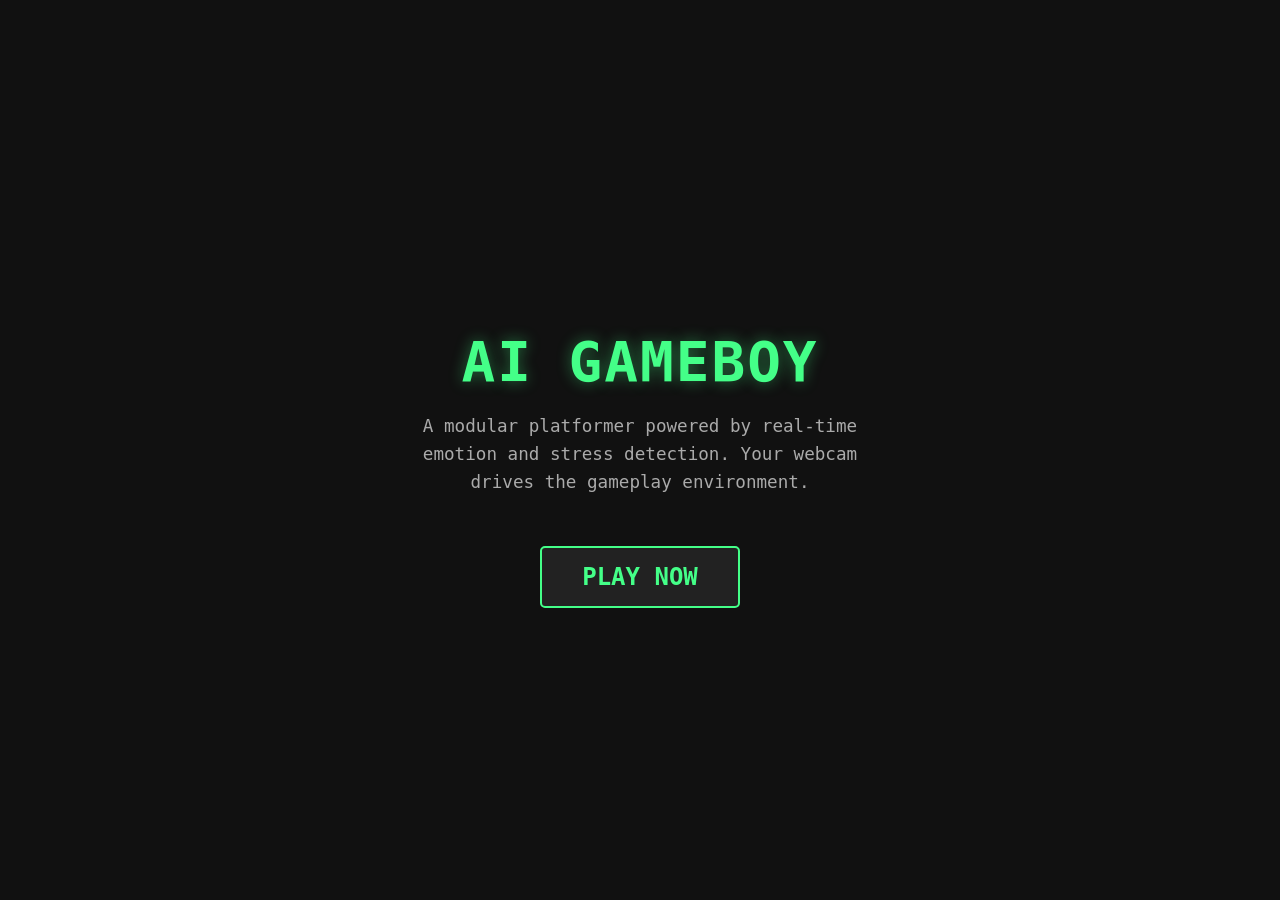
==== commit 6d12e207: "Fix emotion transitions, calibration flow, and webcam crash - app/index.html: restore calibration sc" ====
--- a/app/index.html
+++ b/app/index.html
@@ -17,6 +17,8 @@
             margin: 0;
             text-align: center;
         }
+
+        /* ── Welcome screen ── */
         h1 {
             font-size: 3.5rem;
             margin-bottom: 10px;
@@ -39,7 +41,6 @@
             font-size: 1.5rem;
             font-weight: bold;
             font-family: monospace;
-            text-decoration: none;
             border-radius: 5px;
             transition: all 0.2s ease-in-out;
             cursor: pointer;
@@ -51,14 +52,166 @@
             box-shadow: 0 0 20px #44ff88;
             transform: scale(1.05);
         }
+
+        /* ── Calibration overlay ── */
+        #calibration-ui {
+            display: none;
+            flex-direction: column;
+            align-items: center;
+            justify-content: center;
+        }
+        #calibration-ui h2 {
+            font-size: 1.8rem;
+            color: #44ff88;
+            margin-bottom: 8px;
+        }
+        #calibration-ui .subtitle {
+            color: #aaa;
+            font-size: 0.95rem;
+            margin-bottom: 20px;
+        }
+        #camera-container {
+            position: relative;
+            width: 320px;
+            height: 240px;
+            border: 4px solid #333;
+            border-radius: 8px;
+            overflow: hidden;
+            box-shadow: 0 0 20px rgba(0,0,0,0.8);
+            margin-bottom: 16px;
+        }
+        #video-feed {
+            width: 320px;
+            height: 240px;
+            display: block;
+            transform: scaleX(-1); /* mirror so it feels natural */
+        }
+        #target-box {
+            position: absolute;
+            top: 50%;
+            left: 50%;
+            transform: translate(-50%, -50%);
+            width: 120px;
+            height: 140px;
+            border: 3px dashed #ff4444;
+            box-sizing: border-box;
+            transition: border-color 0.3s, box-shadow 0.3s;
+        }
+        #target-box.aligned {
+            border-color: #44ff88;
+            border-style: solid;
+            box-shadow: 0 0 15px rgba(68, 255, 85, 0.5);
+        }
+        #align-status {
+            font-size: 0.95rem;
+            color: #aaa;
+            margin-bottom: 20px;
+            min-height: 1.4em;
+        }
+        #align-status.ready {
+            color: #44ff88;
+        }
+        .start-btn {
+            padding: 15px 40px;
+            font-size: 1.3rem;
+            font-weight: bold;
+            font-family: monospace;
+            background: #222;
+            color: #555;
+            border: 2px solid #555;
+            border-radius: 5px;
+            cursor: not-allowed;
+            text-transform: uppercase;
+            transition: all 0.2s;
+        }
+        .start-btn.ready {
+            color: #111;
+            background: #44ff88;
+            border-color: #44ff88;
+            cursor: pointer;
+            box-shadow: 0 0 15px #44ff88;
+        }
+        .start-btn.ready:hover {
+            transform: scale(1.05);
+        }
+        #server-error {
+            display: none;
+            color: #ff5555;
+            font-size: 0.85rem;
+            margin-top: 12px;
+        }
     </style>
 </head>
 <body>
 
+<!-- Welcome screen -->
+<div id="welcome">
     <h1>AI GAMEBOY</h1>
     <p>A modular platformer powered by real-time emotion and stress detection. Your webcam drives the gameplay environment.</p>
-    
-    <a href="game.html" class="play-btn">Play Now</a>
+    <button class="play-btn" onclick="showCalibration()">Play Now</button>
+</div>
+
+<!-- Calibration overlay -->
+<div id="calibration-ui">
+    <h2>Position Your Face</h2>
+    <p class="subtitle">Center your face inside the box before starting</p>
+    <div id="camera-container">
+        <img id="video-feed" src="http://localhost:8765/video_feed" alt="Camera feed">
+        <div id="target-box"></div>
+    </div>
+    <p id="align-status">Move closer and center your face in the box</p>
+    <button id="start-game-btn" class="start-btn" disabled onclick="launchGame()">Start Game</button>
+    <p id="server-error">Could not connect to server — make sure game/server.py is running on port 8765</p>
+</div>
+
+<script>
+const SERVER = 'http://localhost:8765';
+let sse = null;
+
+function showCalibration() {
+    document.getElementById('welcome').style.display = 'none';
+    document.getElementById('calibration-ui').style.display = 'flex';
+
+    // Show server error if video feed fails to load
+    const feed = document.getElementById('video-feed');
+    feed.onerror = () => {
+        document.getElementById('server-error').style.display = 'block';
+    };
+
+    // Connect to SSE stream to track face alignment
+    sse = new EventSource(`${SERVER}/emotions`);
+    sse.onmessage = (e) => {
+        const data = JSON.parse(e.data);
+        const aligned = data.is_aligned === true;
+        const box    = document.getElementById('target-box');
+        const btn    = document.getElementById('start-game-btn');
+        const status = document.getElementById('align-status');
+
+        if (aligned) {
+            box.classList.add('aligned');
+            btn.classList.add('ready');
+            btn.disabled = false;
+            status.textContent = 'Perfect! Press Start Game when ready.';
+            status.className = 'ready';
+        } else {
+            box.classList.remove('aligned');
+            btn.classList.remove('ready');
+            btn.disabled = true;
+            status.textContent = 'Move closer and center your face in the box';
+            status.className = '';
+        }
+    };
+    sse.onerror = () => {
+        document.getElementById('server-error').style.display = 'block';
+    };
+}
+
+function launchGame() {
+    if (sse) sse.close();
+    fetch(`${SERVER}/start_game`, { method: 'POST' })
+        .finally(() => { window.location.href = 'game.html'; });
+}
+</script>
 
 </body>
-</html>+</html>
